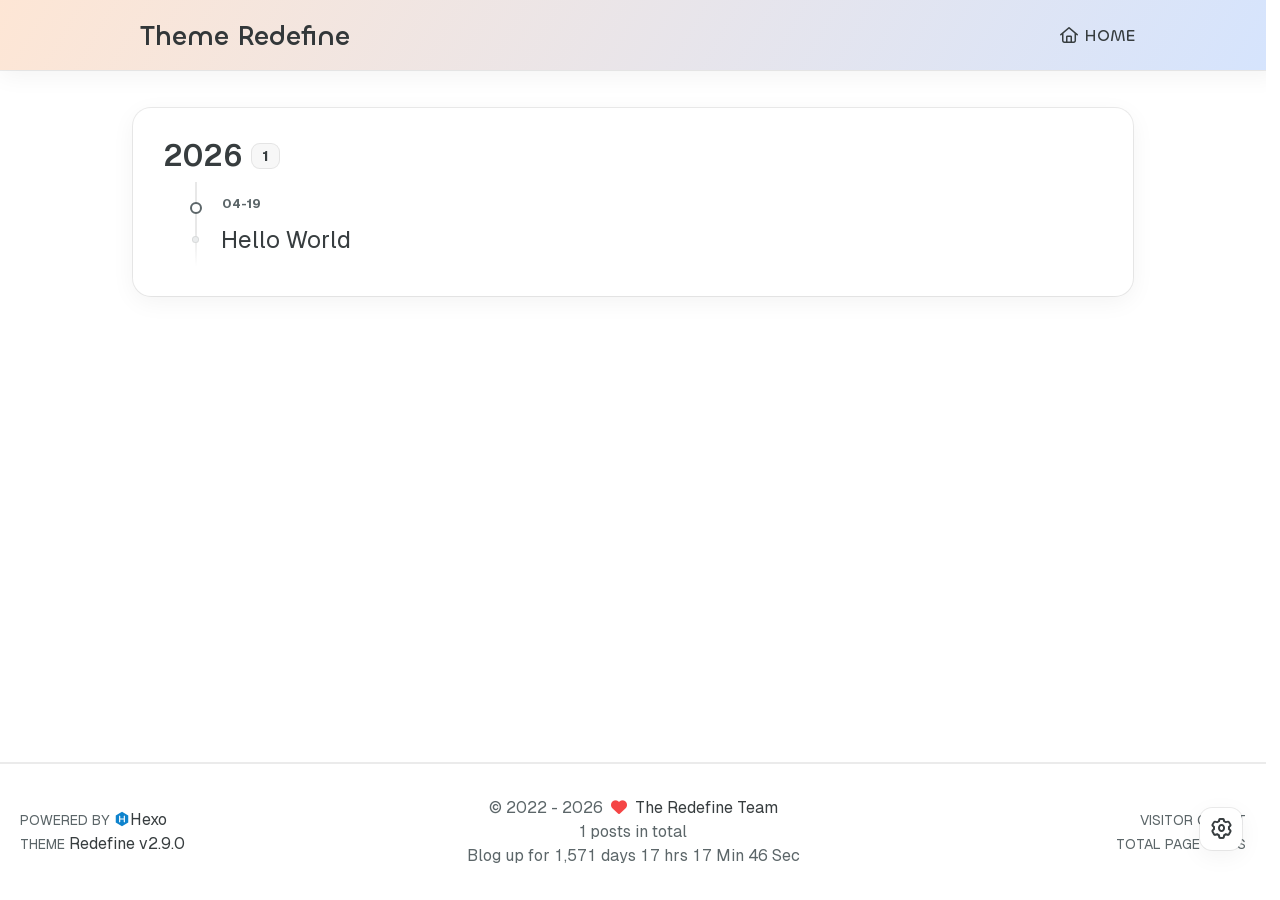
==== archives/index.html @ a0fa3a74 "Site updated: 2026-04-19 15:09:33" ====
<!DOCTYPE html>
<html lang="en">
<head>
    <meta charset="utf-8">
    <meta name="viewport" content="width=device-width, initial-scale=1">
    <meta name="keywords" content="Hexo Theme Redefine">
    
    
    <meta name="author" content="The Redefine Team">
    
    <!-- Completely eliminate flash of wrong theme -->
    <script>
        (function() {
            const THEME_KEY = "REDEFINE-THEME-STATUS";
            const DARK = "dark", LIGHT = "light";
            
            // Get preferred theme
            function getTheme() {
                try {
                    const saved = localStorage.getItem(THEME_KEY);
                    if (saved) {
                        const { isDark } = JSON.parse(saved);
                        return isDark ? DARK : LIGHT;
                    }
                } catch (e) {}
                
                return matchMedia("(prefers-color-scheme: dark)").matches ? DARK : LIGHT;
            }
            
            // Apply theme to document
            function applyTheme(theme) {
                const isDark = theme === DARK;
                const root = document.documentElement;
                
                // Set classes for compatibility
                root.classList.add(theme);
                root.classList.remove(isDark ? LIGHT : DARK);
                root.style.colorScheme = theme;
            }
            
            // Initial application
            const theme = getTheme();
            applyTheme(theme);
            
            // Listen for system preference changes
            matchMedia("(prefers-color-scheme: dark)").addEventListener("change", ({ matches }) => {
                // Only update if using system preference (no localStorage entry)
                if (!localStorage.getItem(THEME_KEY)) {
                    applyTheme(matches ? DARK : LIGHT);
                }
            });
            
            // Set body classes ASAP (before DOMContentLoaded)
            (function() {
                const addBodyClass = () => {
                    const b = document.body;
                    if (!b) return false;
                    b.classList.add(theme + "-mode");
                    return true;
                };

                // Try immediately
                if (addBodyClass()) return;

                // Observe until body exists
                const mo = new MutationObserver(() => {
                    if (addBodyClass()) mo.disconnect();
                });
                mo.observe(document.documentElement, { childList: true, subtree: true });
            })();
        })();
    </script>
    
    <!-- preconnect -->
    <link rel="preconnect" href="https://fonts.googleapis.com">
    <link rel="preconnect" href="https://fonts.gstatic.com" crossorigin>

    
    <!--- Seo Part-->
    
    <link rel="canonical" href="http://example.com/archives/"/>
    <meta name="robots" content="index,follow">
    <meta name="googlebot" content="index,follow">
    <meta name="revisit-after" content="1 days">
    
    
        
        <meta name="description" content="Hexo Theme Redefine, Redefine Your Hexo Journey.">
<meta property="og:type" content="website">
<meta property="og:title" content="Hexo">
<meta property="og:url" content="http://example.com/archives/index.html">
<meta property="og:site_name" content="Hexo">
<meta property="og:description" content="Hexo Theme Redefine, Redefine Your Hexo Journey.">
<meta property="og:locale" content="en_US">
<meta property="og:image" content="http://example.com/images/redefine-og.webp">
<meta property="article:author" content="John Doe">
<meta name="twitter:card" content="summary">
<meta name="twitter:image" content="http://example.com/images/redefine-og.webp">
    
    
    <!--- Icon Part-->
    <link rel="icon" type="image/png" href="/images/redefine-favicon.svg" sizes="192x192">
    <link rel="apple-touch-icon" sizes="180x180" href="/images/redefine-favicon.svg">
    <meta name="theme-color" content="#A31F34">
    <link rel="shortcut icon" href="/images/redefine-favicon.svg">
    <!--- Page Info-->
    
    <title>
        
            Archive | Theme Redefine
        
    </title>

    
<link rel="stylesheet" href="/fonts/Chillax/chillax.css">


    <!--- Inject Part-->
    

    
<link rel="stylesheet" href="/css/style.css">


    
        
<link rel="stylesheet" href="/css/build/tailwind.css">

    

    
<link rel="stylesheet" href="/fonts/GeistMono/geist-mono.css">

    
<link rel="stylesheet" href="/fonts/Geist/geist.css">

    <!--- Font Part-->
    
    
    
    
    
    

    <script id="hexo-configurations">
    window.config = {"hostname":"example.com","root":"/","language":"en"};
    window.theme = {"articles":{"style":{"font_size":"16px","line_height":1.5,"image_border_radius":"14px","image_alignment":"center","image_caption":false,"link_icon":true,"delete_mask":false,"title_alignment":"left","headings_top_spacing":{"h1":"3.2rem","h2":"2.4rem","h3":"1.9rem","h4":"1.6rem","h5":"1.4rem","h6":"1.3rem"}},"word_count":{"enable":true,"count":true,"min2read":true},"author_label":{"enable":true,"auto":false,"list":[]},"code_block":{"copy":true,"style":"mac","highlight_theme":{"light":"github","dark":"vs2015"},"font":{"enable":false,"family":null,"url":null}},"toc":{"enable":true,"max_depth":3,"number":false,"expand":true,"init_open":true},"copyright":{"enable":true,"default":"cc_by_nc_sa"},"lazyload":true,"pangu_js":false,"recommendation":{"enable":false,"title":"推荐阅读","limit":3,"mobile_limit":2,"placeholder":"/images/wallhaven-wqery6-light.webp","skip_dirs":[]}},"colors":{"primary":"#A31F34","secondary":null,"default_mode":"light"},"global":{"fonts":{"chinese":{"enable":false,"family":null,"url":null},"english":{"enable":false,"family":null,"url":null},"title":{"enable":false,"family":null,"url":null}},"content_max_width":"1000px","sidebar_width":"210px","hover":{"shadow":true,"scale":false},"scroll_progress":{"bar":false,"percentage":true},"website_counter":{"url":"https://cn.vercount.one/js","enable":true,"site_pv":true,"site_uv":true,"post_pv":true},"single_page":true,"preloader":{"enable":false,"custom_message":null},"side_tools":{"gear_rotation":true,"auto_expand":false},"open_graph":{"enable":true,"image":"/images/redefine-og.webp","description":"Hexo Theme Redefine, Redefine Your Hexo Journey."},"google_analytics":{"enable":false,"id":null}},"home_banner":{"enable":true,"style":"fixed","image":{"light":"/images/wallhaven-wqery6-light.webp","dark":"/images/wallhaven-wqery6-dark.webp"},"title":"Theme Redefine","subtitle":{"text":[],"hitokoto":{"enable":false,"show_author":false,"api":"https://v1.hitokoto.cn"},"typing_speed":100,"backing_speed":80,"starting_delay":500,"backing_delay":1500,"loop":true,"smart_backspace":true},"text_color":{"light":"#fff","dark":"#d1d1b6"},"text_style":{"title_size":"2.8rem","subtitle_size":"1.5rem","line_height":1.2},"custom_font":{"enable":false,"family":null,"url":null},"social_links":{"enable":false,"style":"default","links":[{"icon":"fa-brands fa-github","url":null},{"icon":"fa-brands fa-twitter","url":null},{"icon":"fa-solid fa-at","url":"you@example.com"},{"icon":"fa-brands fa-telegram","url":null},{"icon":"/images/custom-icon.svg","url":null}],"qrs":[{"icon":"fa-brands fa-weixin","qr":null},{"icon":"/images/custom-icon.svg","qr":null}]}},"plugins":{"feed":{"enable":false},"aplayer":{"enable":false,"type":"fixed","audios":[{"name":null,"artist":null,"url":null,"cover":null,"lrc":null}]},"mermaid":{"enable":false,"version":"11.4.1","theme":{"light":"default","dark":"dark"}}},"version":"2.9.0","navbar":{"auto_hide":false,"color":{"left":"#f78736","right":"#367df7","transparency":35},"width":{"home":"1200px","pages":"1000px"},"links":{"Home":{"path":"/","icon":"fa-regular fa-house"}},"search":{"enable":false,"preload":true}},"page_templates":{"friends_column":2,"tags_style":"blur","masonry":{"batch_size":12,"initial_batch_size":24}},"home":{"sidebar":{"enable":true,"position":"left","first_item":"menu","announcement":null,"show_on_mobile":true,"links":null},"article_date_format":"auto","excerpt_length":200,"categories":{"enable":true,"limit":3},"tags":{"enable":true,"limit":3}},"footer":{"runtime":true,"icon":"<i class=\"fa-solid fa-heart fa-beat\" style=\"--fa-animation-duration: 0.5s; color: #f54545\"></i>","start":"2022/8/17 11:45:14","statistics":true,"customize":null,"icp":{"enable":false,"number":null,"url":null}},"footerStart":"2022/8/17 11:45:14","mermaid":{"style":{"light":"default","dark":"dark"}}};
    window.lang_ago = {"second":"%s seconds ago","minute":"%s minutes ago","hour":"%s hours ago","day":"%s days ago","week":"%s weeks ago","month":"%s months ago","year":"%s years ago"};
    window.i18n = {"search":"Search...","toc":"On this page","prev":"Prev","next":"Next","prev_posts":"Prev posts","next_posts":"Next posts","page":"Page %d","recent_posts":"Recent Posts","share":"Share","powered_by":"POWERED BY %s","theme":"THEME","rss_feed":"RSS Feed","category":"Category","categories":"Categories","tag":"Tag","tags":"Tags","post":"Post","posts":"Posts","tagcloud":"Tag Cloud","comment":"Comment","comments":"Comments","home":"Home","archive":"Archive","archives":"Archives","top":"TOP","sticky":"Sticky","go-back-home":"Go Back Home","masonry_loading":"Loading photos...","image_viewer":"Image viewer","close":"Close","exif":{"title":"EXIF","cards":{"camera":"Camera","lens":"Lens","exposure":"Exposure","other":"Other"},"fields":{"make":"Brand","model":"Model","date_taken":"Date taken","lens_model":"Lens","focal_length":"Focal length","focus_mode":"Focus mode","shutter":"Shutter","aperture":"Aperture","iso":"ISO","exposure_program":"Exposure program","exposure_compensation":"Exposure compensation","metering_mode":"Metering mode","flash":"Flash","white_balance":"White balance","latitude":"Latitude","longitude":"Longitude","altitude":"Altitude"},"status":{"loading":"Loading...","no_exif":"No EXIF available","library_missing":"EXIF library not loaded","image_source_missing":"Image source unavailable","unavailable":"EXIF unavailable (blocked by CORS or missing metadata)","flag_unavailable":"EXIF unavailable"}},"about":"About","changelog":"Changelog","links":"Links","link":"Link","friends":"Friends","friend":"Friend","timeline":"Timeline","shuoshuo":"Shuoshuo","bookmarks":"Bookmarks","site_uv":"VISITOR COUNT","site_pv":"TOTAL PAGE VIEWS","read_more":"Read more","wordcount":"Words","min2read":"Mins","status":"Status","runtime":"Blog up for","days":"days","hours":"hrs","minutes":"Min","seconds":"Sec","optimized_by":"and Optimized by Evan","rights":"All Rights Reserved","site_posts":"%s posts in total","site_wordcount":"%s words in total","copyright":{"author":"Author","title":"Title","link":"Link","create_time":"Created at","update_time":"Updated at","license_title":"License","license_content":"This work is licensed under %s.","all_rights_reserved":"All Rights Reserved &#169; %s","public_domain":"This work is in the public domain."},"ago":{"second":"%s seconds ago","minute":"%s minutes ago","hour":"%s hours ago","day":"%s days ago","week":"%s weeks ago","month":"%s months ago","year":"%s years ago"},"create_time":"Created","update_time":"Updated","expired":"This post is written %s days ago, and the content may not be up to date."};
    window.data = {"masonry":false};
  </script>
    
    <!--- Fontawesome Part-->
    
<link rel="stylesheet" href="/fontawesome/fontawesome.min.css">

    
<link rel="stylesheet" href="/fontawesome/brands.min.css">

    
<link rel="stylesheet" href="/fontawesome/solid.min.css">

    
<link rel="stylesheet" href="/fontawesome/regular.min.css">

    
    
    
    
<meta name="generator" content="Hexo 8.1.1"></head>


<body>
	<div class="progress-bar-container">
	

	
	<span class="pjax-progress-bar"></span>
	<!--        <span class="swup-progress-icon">-->
	<!--            <i class="fa-solid fa-circle-notch fa-spin"></i>-->
	<!--        </span>-->
	
</div>

<main class="page-container" id="swup">

	

	<div class="main-content-container flex flex-col justify-between min-h-dvh">
		<div class="main-content-header">
			<header class="navbar-container px-6 md:px-12">
    <div class="navbar-content transition-navbar ">
        <div class="left">
            
            <a class="logo-title" href="/">
                
                Theme Redefine
                
            </a>
        </div>

        <div class="right">
            <!-- PC -->
            <div class="desktop">
                <ul class="navbar-list">
                    
                        
                            

                            <li class="navbar-item">
                                <!-- Menu -->
                                <a class=""
                                   href="/"
                                        >
                                    <i class="fa-regular fa-house fa-fw"></i>
                                    HOME
                                    
                                </a>

                                <!-- Submenu -->
                                
                            </li>
                    
                    
                </ul>
            </div>
            <!-- Mobile -->
            <div class="mobile">
                
                <div class="icon-item navbar-bar">
                    <div class="navbar-bar-middle"></div>
                </div>
            </div>
        </div>
    </div>

    <!-- Mobile sheet -->
    <div class="navbar-drawer h-dvh w-full absolute top-0 left-0 bg-background-color flex flex-col justify-between">
        <ul class="drawer-navbar-list flex flex-col px-4 justify-center items-start">
            
                
                    

                    <li class="drawer-navbar-item text-base my-1.5 flex flex-col w-full">
                        
                        <a class="py-1.5 px-2 flex flex-row items-center justify-between gap-1 hover:!text-primary active:!text-primary text-2xl font-semibold group border-b border-border-color hover:border-primary w-full "
                           href="/"
                        >
                            <span>
                                HOME
                            </span>
                            
                                <i class="fa-regular fa-house fa-sm fa-fw"></i>
                            
                        </a>
                        

                        
                    </li>
            

            
            
        </ul>

        <div class="statistics flex justify-around my-2.5">
    <a class="item tag-count-item flex flex-col justify-center items-center w-20" href="/tags">
        <div class="number text-2xl sm:text-xl text-second-text-color font-semibold">0</div>
        <div class="label text-third-text-color text-sm">Tags</div>
    </a>
    <a class="item tag-count-item flex flex-col justify-center items-center w-20" href="/categories">
        <div class="number text-2xl sm:text-xl text-second-text-color font-semibold">0</div>
        <div class="label text-third-text-color text-sm">Categories</div>
    </a>
    <a class="item tag-count-item flex flex-col justify-center items-center w-20" href="/archives">
        <div class="number text-2xl sm:text-xl text-second-text-color font-semibold">1</div>
        <div class="label text-third-text-color text-sm">Posts</div>
    </a>
</div>
    </div>

    <div class="window-mask"></div>

</header>


		</div>

		<div class="main-content-body transition-fade-up">
			

			<div class="main-content">
				<div class="archive-container shadow-none hover:shadow-none sm:shadow-redefine sm:hover:shadow-redefine-hover">
	
<div class="archive-list-container">
    
        <section class="archive-item mb-spacing-unit last:mb-0">
            <div class="archive-item-header flex flex-row items-center mb-2">
                <span class="archive-year font-semibold text-3xl mr-2">2026</span>
                <span class="archive-year-post-count text-xs md:text-sm font-bold rounded-small bg-third-background-color py-[2px] px-[10px] border border-border-color">1</span>
            </div>
            
            <ul class="article-list pl-0 md:pl-8 text-lg leading-[1.5]">
                
                    
                    
                         <!-- Close the previous LI if not the first item -->
                        <li class="article-item space-y-2 px-6 pt-10 pb-2 text-xl relative border-l-2 border-border-color" date-is='04-19'>
                    
                    <a href="/2026/04/19/hello-world/" class="block w-fit">
                        <span class="article-title my-0.5 text-2xl">Hello World</span>
                    </a>
                    
                
                </li> <!-- Ensure the last item is properly closed -->
            </ul>
        </section>
    
</div>
</div>
			</div>

			
		</div>

		<div class="main-content-footer">
			<footer class="footer mt-5 py-5 h-auto text-base text-third-text-color relative border-t-2 border-t-border-color">
    <div class="info-container py-3 text-center">
        
        <div class="text-center">
            &copy;
            
              <span>2022</span>
              -
            
            2026&nbsp;&nbsp;<i class="fa-solid fa-heart fa-beat" style="--fa-animation-duration: 0.5s; color: #f54545"></i>&nbsp;&nbsp;<a href="/">The Redefine Team</a>
            
                
                <p class="post-count space-x-0.5">
                    <span>
                        1 posts in total
                    </span>
                    
                </p>
            
        </div>
        
            <script data-swup-reload-script src="https://cn.vercount.one/js"></script>
            <div class="relative text-center lg:absolute lg:right-[20px] lg:top-1/2 lg:-translate-y-1/2 lg:text-right">
                
                    <span id="busuanzi_container_site_uv" class="lg:!block">
                        <span class="text-sm">VISITOR COUNT</span>
                        <span id="busuanzi_value_site_uv"></span>
                    </span>
                
                
                    <span id="busuanzi_container_site_pv" class="lg:!block">
                        <span class="text-sm">TOTAL PAGE VIEWS</span>
                        <span id="busuanzi_value_site_pv"></span>
                    </span>
                
            </div>
        
        <div class="relative text-center lg:absolute lg:left-[20px] lg:top-1/2 lg:-translate-y-1/2 lg:text-left">
            <span class="lg:block text-sm">POWERED BY <?xml version="1.0" encoding="utf-8"?><!DOCTYPE svg PUBLIC "-//W3C//DTD SVG 1.1//EN" "http://www.w3.org/Graphics/SVG/1.1/DTD/svg11.dtd"><svg class="relative top-[2px] inline-block align-baseline" version="1.1" id="圖層_1" xmlns="http://www.w3.org/2000/svg" xmlns:xlink="http://www.w3.org/1999/xlink" x="0px" y="0px" width="1rem" height="1rem" viewBox="0 0 512 512" enable-background="new 0 0 512 512" xml:space="preserve"><path fill="#0E83CD" d="M256.4,25.8l-200,115.5L56,371.5l199.6,114.7l200-115.5l0.4-230.2L256.4,25.8z M349,354.6l-18.4,10.7l-18.6-11V275H200v79.6l-18.4,10.7l-18.6-11v-197l18.5-10.6l18.5,10.8V237h112v-79.6l18.5-10.6l18.5,10.8V354.6z"/></svg><a target="_blank" class="text-base" href="https://hexo.io">Hexo</a></span>
            <span class="text-sm lg:block">THEME&nbsp;<a class="text-base" target="_blank" href="https://github.com/EvanNotFound/hexo-theme-redefine">Redefine v2.9.0</a></span>
        </div>
        
        
            <div>
                Blog up for <span class="odometer" id="runtime_days" ></span> days <span class="odometer" id="runtime_hours"></span> hrs <span class="odometer" id="runtime_minutes"></span> Min <span class="odometer" id="runtime_seconds"></span> Sec
            </div>
        
        
            <script data-swup-reload-script>
                try {
                    function odometer_init() {
                    const elements = document.querySelectorAll('.odometer');
                    elements.forEach(el => {
                        new Odometer({
                            el,
                            format: '( ddd).dd',
                            duration: 200
                        });
                    });
                    }
                    odometer_init();
                } catch (error) {}
            </script>
        
        
        
    </div>  
</footer>
		</div>
	</div>

	

	<div class="right-side-tools-container">
		<div class="side-tools-container">
	<ul class="hidden-tools-list">
		<li class="right-bottom-tools tool-font-adjust-plus flex justify-center items-center">
			<i class="fa-regular fa-magnifying-glass-plus"></i>
		</li>

		<li class="right-bottom-tools tool-font-adjust-minus flex justify-center items-center">
			<i class="fa-regular fa-magnifying-glass-minus"></i>
		</li>

		<li class="right-bottom-tools tool-dark-light-toggle flex justify-center items-center">
			<i class="fa-regular fa-moon"></i>
		</li>

		<!-- rss -->
		

		

		<li class="right-bottom-tools tool-scroll-to-bottom flex justify-center items-center">
			<i class="fa-regular fa-arrow-down"></i>
		</li>
	</ul>

	<ul class="visible-tools-list">
		<li class="right-bottom-tools toggle-tools-list flex justify-center items-center">
			<i class="fa-regular fa-cog fa-spin"></i>
		</li>
		
		<li class="right-bottom-tools tool-scroll-to-top flex justify-center items-center">
			<i class="arrow-up fas fa-arrow-up"></i>
			<span class="percent"></span>
		</li>
		
		
	</ul>
</div>
	</div>

	<div class="image-viewer-container" role="dialog" aria-modal="true" aria-label="Image viewer">
	<button class="image-viewer-close" type="button" aria-label="Close">
		<i class="fa-solid fa-xmark"></i>
	</button>
	<button class="image-viewer-prev" type="button" aria-label="Prev">
		<i class="fa-solid fa-chevron-left"></i>
	</button>
	<div class="image-viewer-frame">
		<img src="" alt="">
	</div>
	<div class="image-viewer-exif-panel hidden absolute left-1/2 bottom-20 -translate-x-1/2 w-[min(92vw,420px)] max-h-[60vh] overflow-hidden rounded-2xl bg-background-color-transparent-80 p-4 text-left shadow-redefine-flat backdrop-blur-md" role="dialog" aria-label="EXIF" aria-hidden="true">
		<div class="flex items-center justify-between mb-3">
			<span class="text-sm font-semibold text-first-text-color">EXIF</span>
			<button class="image-viewer-exif-close flex h-8 w-8 items-center justify-center rounded-full bg-background-color-transparent-80 text-first-text-color transition hover:bg-background-color-transparent-40" type="button" aria-label="Close">
				<i class="fa-solid fa-xmark text-[0.65rem]"></i>
			</button>
		</div>
		<div class="image-viewer-exif-cards grid grid-cols-1 sm:grid-cols-2 gap-3 max-h-[50vh] overflow-y-auto pr-1 scrollbar-hide"></div>
		<template class="image-viewer-exif-card-template">
			<div class="rounded-lg bg-background-color-transparent-40 px-3 py-2">
				<div class="image-viewer-exif-card-header flex items-center gap-2 mb-1">
					<i class="image-viewer-exif-card-icon fa-solid fa-circle-info text-xs text-third-text-color"></i>
					<div class="image-viewer-exif-card-title text-xs font-semibold text-first-text-color"></div>
				</div>
				<div class="image-viewer-exif-card-items flex flex-col gap-1"></div>
			</div>
		</template>
	</div>
	<button class="image-viewer-exif-toggle flex items-center gap-2 hidden absolute left-1/2 bottom-6 -translate-x-1/2 rounded-full border border-border-color bg-background-color-transparent-80 px-4 py-2 text-first-text-color backdrop-blur-md transition hover:bg-background-color-transparent-40" type="button" aria-label="EXIF" aria-expanded="false">
		<i class="fa-solid fa-circle-info text-xs"></i>
		<span class="text-xs font-semibold uppercase tracking-wider">EXIF</span>
	</button>
	<button class="image-viewer-next" type="button" aria-label="Next">
		<i class="fa-solid fa-chevron-right"></i>
	</button>
</div>


	

</main>



<script src="/js/build/libs/Swup.min.js"></script>

<script src="/js/build/libs/SwupSlideTheme.min.js"></script>

<script src="/js/build/libs/SwupScriptsPlugin.min.js"></script>

<script src="/js/build/libs/SwupProgressPlugin.min.js"></script>

<script src="/js/build/libs/SwupScrollPlugin.min.js"></script>

<script src="/js/build/libs/SwupPreloadPlugin.min.js"></script>

<script>
    window.swup = new Swup({
        plugins: [
            new SwupScriptsPlugin({
                optin: true,
            }),
            new SwupProgressPlugin(),
            new SwupScrollPlugin({
                offset: 80,
            }),
            new SwupSlideTheme({
                mainElement: ".main-content-body",
            }),
            new SwupPreloadPlugin(),
        ],
        containers: ["#swup"],
    });

    window.dispatchEvent(
        new CustomEvent("redefine:swup:ready", {
            detail: {
                swup: window.swup,
            },
        }),
    );
</script>



	
<script src="/js/build/main.js" type="module"></script>



    
<script src="/js/build/libs/odometer.min.js"></script>

    
<link rel="stylesheet" href="/assets/odometer-theme-minimal.css">















<script src="/js/build/libs/moment-with-locales.min.js" data-swup-reload-script=""></script>



	
</body>

</html>
---- fonts/Chillax/chillax.css ----
/**
 * @license
 *
 * Font Family: Chillax
 * Designed by: Manushi Parikh
 * URL: https://www.fontshare.com/fonts/chillax
 * © 2023 Indian Type Foundry
 *
 * Font Style:
 * Chillax Variable(Variable font)
 *
*/


/**
* This is a variable font
* You can controll variable axes as shown below:
* font-variation-settings: 'wght' 700.0;
*
* available axes:

* 'wght' (range from 200.0 to 700.0)

*/

@font-face {
    font-family: 'Chillax-Variable';
    src:local('Chillax-Variable'),
        local('ChillaxVariable'),
        local('Chillax Variable'),
        local('Chillax'),
        url('Chillax-Variable.woff2') format('woff2'),
        url('Chillax-Variable.woff') format('woff'),
        url('Chillax-Variable.ttf') format('truetype');
    font-weight: 200 700;
    font-display: swap;
    font-style: normal;
}
---- css/style.css ----
.title-hover-animation {
  display: inline-block;
  position: relative;
  border-bottom: none;
  line-height: 1.3;
  vertical-align: top;
  color: var(--second-text-color);
}
.title-hover-animation::before {
  content: '';
  position: absolute;
  width: 100%;
  height: 2px;
  bottom: -4px;
  left: 0;
  background-color: var(--second-text-color);
  visibility: hidden;
  transform: scaleX(0);
  transition-property: color, background, box-shadow, border-color, visibility, transform;
  transition-delay: 0s, 0s, 0s, 0s, 0s, 0s;
  transition-duration: 0.2s, 0.2s, 0.2s, 0.2s, 0.2s, 0.2s;
  transition-timing-function: ease, ease, ease, ease, ease-in-out, ease-in-out;
}
@-moz-keyframes fade-in-down {
  0% {
    opacity: 0;
    transform: translateY(-50px);
  }
  100% {
    opacity: 1;
    transform: translateY(0);
  }
}
@-webkit-keyframes fade-in-down {
  0% {
    opacity: 0;
    transform: translateY(-50px);
  }
  100% {
    opacity: 1;
    transform: translateY(0);
  }
}
@-o-keyframes fade-in-down {
  0% {
    opacity: 0;
    transform: translateY(-50px);
  }
  100% {
    opacity: 1;
    transform: translateY(0);
  }
}
@keyframes fade-in-down {
  0% {
    opacity: 0;
    transform: translateY(-50px);
  }
  100% {
    opacity: 1;
    transform: translateY(0);
  }
}
@-moz-keyframes icon-animate {
  0%, 100% {
    transform: scale(1);
  }
  10%, 30% {
    transform: scale(0.88);
  }
  20%, 40%, 60%, 80% {
    transform: scale(1.08);
  }
  50%, 70% {
    transform: scale(1.08);
  }
}
@-webkit-keyframes icon-animate {
  0%, 100% {
    transform: scale(1);
  }
  10%, 30% {
    transform: scale(0.88);
  }
  20%, 40%, 60%, 80% {
    transform: scale(1.08);
  }
  50%, 70% {
    transform: scale(1.08);
  }
}
@-o-keyframes icon-animate {
  0%, 100% {
    transform: scale(1);
  }
  10%, 30% {
    transform: scale(0.88);
  }
  20%, 40%, 60%, 80% {
    transform: scale(1.08);
  }
  50%, 70% {
    transform: scale(1.08);
  }
}
@keyframes icon-animate {
  0%, 100% {
    transform: scale(1);
  }
  10%, 30% {
    transform: scale(0.88);
  }
  20%, 40%, 60%, 80% {
    transform: scale(1.08);
  }
  50%, 70% {
    transform: scale(1.08);
  }
}
:root {
  --background-color: #fff;
  --background-color-transparent: rgba(255,255,255,0.6);
  --background-color-transparent-15: rgba(255,255,255,0.15);
  --background-color-transparent-40: rgba(255,255,255,0.4);
  --background-color-transparent-80: rgba(255,255,255,0.8);
  --second-background-color: #fafafa;
  --third-background-color: #f7f7f7;
  --third-background-color-transparent: rgba(241,241,241,0.6);
  --primary-color: #a31f34;
  --first-text-color: #323739;
  --second-text-color: #343a3c;
  --third-text-color: #5c6669;
  --fourth-text-color: #eaeced;
  --default-text-color: #373d3f;
  --invert-text-color: #bebec6;
  --border-color: rgba(0,0,0,0.08);
  --selection-color: #be243c;
  --shadow-color-1: rgba(0,0,0,0.08);
  --shadow-color-2: rgba(0,0,0,0.05);
  --shadow-hover-color: rgba(0,0,0,0.28);
  --scrollbar-color: #c1c1c1;
  --scrollbar-color-hover: #a1a1a1;
  --scroll-bar-bg-color: #fafafa;
  --link-color: #323739;
  --copyright-info-color: #c03;
  --avatar-background-color: #06c;
  --pjax-progress-bar-color: linear-gradient(45deg, #f10006, #ef5b00, #e59c01, #19ca05, #00cab5, #0264c8, #c303c3);
  --archive-timeline-last-child-color: linear-gradient(to bottom, #e8e8e8 60%, rgba(0,0,0,0) 100%) 1 100%;
  --note-blue-title-bg: #d6f7fb;
  --note-red-title-bg: #fde9e9;
  --note-cyan-title-bg: #e9fdf9;
  --note-green-title-bg: #e9fde9;
  --note-yellow-title-bg: #fdf9e9;
  --note-gray-title-bg: #f9f9f9;
  --note-type-title-bg: #fdf3e9;
  --note-black-title-bg: #e9e9e9;
  --note-purple-title-bg: #f9e9fd;
  --home-banner-text-color: #fff;
  --home-banner-icons-container-border-color: rgba(255,255,255,0.35);
  --home-banner-icons-container-background-color: rgba(255,255,255,0.3);
  --redefine-box-shadow: var(--shadow-color-2) 0px 6px 24px 0px, var(--shadow-color-1) 0px 0px 0px 1px;
  --redefine-box-shadow-hover: var(--shadow-color-2) 0px 6px 24px 0px, var(--shadow-color-1) 0px 0px 0px 1px, var(--shadow-color-1) 0px 0px 0px 1px inset;
  --redefine-box-shadow-flat: var(--shadow-color-2) 0px 1px 4px 0px, var(--shadow-color-1) 0px 0px 0px 1px;
  --redefine-box-shadow-flat-hover: var(--shadow-color-2) 0px 1px 4px 0px, var(--shadow-color-1) 0px 0px 0px 1px, var(--shadow-color-1) 0px 0px 0px 1px inset;
  --mermaid-theme: $mermaid-theme;
}
.light {
  --background-color: #fff;
  --background-color-transparent: rgba(255,255,255,0.6);
  --background-color-transparent-15: rgba(255,255,255,0.15);
  --background-color-transparent-40: rgba(255,255,255,0.4);
  --background-color-transparent-80: rgba(255,255,255,0.8);
  --second-background-color: #fafafa;
  --third-background-color: #f7f7f7;
  --third-background-color-transparent: rgba(241,241,241,0.6);
  --primary-color: #a31f34;
  --first-text-color: #323739;
  --second-text-color: #343a3c;
  --third-text-color: #5c6669;
  --fourth-text-color: #eaeced;
  --default-text-color: #373d3f;
  --invert-text-color: #bebec6;
  --border-color: rgba(0,0,0,0.08);
  --selection-color: #be243c;
  --shadow-color-1: rgba(0,0,0,0.08);
  --shadow-color-2: rgba(0,0,0,0.05);
  --shadow-hover-color: rgba(0,0,0,0.28);
  --scrollbar-color: #c1c1c1;
  --scrollbar-color-hover: #a1a1a1;
  --scroll-bar-bg-color: #fafafa;
  --link-color: #323739;
  --copyright-info-color: #c03;
  --avatar-background-color: #06c;
  --pjax-progress-bar-color: linear-gradient(45deg, #f10006, #ef5b00, #e59c01, #19ca05, #00cab5, #0264c8, #c303c3);
  --archive-timeline-last-child-color: linear-gradient(to bottom, #e8e8e8 60%, rgba(0,0,0,0) 100%) 1 100%;
  --note-blue-title-bg: #d6f7fb;
  --note-red-title-bg: #fde9e9;
  --note-cyan-title-bg: #e9fdf9;
  --note-green-title-bg: #e9fde9;
  --note-yellow-title-bg: #fdf9e9;
  --note-gray-title-bg: #f9f9f9;
  --note-type-title-bg: #fdf3e9;
  --note-black-title-bg: #e9e9e9;
  --note-purple-title-bg: #f9e9fd;
  --home-banner-text-color: #fff;
  --home-banner-icons-container-border-color: rgba(255,255,255,0.35);
  --home-banner-icons-container-background-color: rgba(255,255,255,0.3);
  --redefine-box-shadow: var(--shadow-color-2) 0px 6px 24px 0px, var(--shadow-color-1) 0px 0px 0px 1px;
  --redefine-box-shadow-hover: var(--shadow-color-2) 0px 6px 24px 0px, var(--shadow-color-1) 0px 0px 0px 1px, var(--shadow-color-1) 0px 0px 0px 1px inset;
  --redefine-box-shadow-flat: var(--shadow-color-2) 0px 1px 4px 0px, var(--shadow-color-1) 0px 0px 0px 1px;
  --redefine-box-shadow-flat-hover: var(--shadow-color-2) 0px 1px 4px 0px, var(--shadow-color-1) 0px 0px 0px 1px, var(--shadow-color-1) 0px 0px 0px 1px inset;
  --mermaid-theme: $mermaid-theme;
}
.dark {
  --background-color: #202124;
  --background-color-transparent: rgba(32,33,36,0.4);
  --background-color-transparent-15: rgba(32,33,36,0.15);
  --background-color-transparent-40: rgba(32,33,36,0.4);
  --background-color-transparent-80: rgba(32,33,36,0.8);
  --second-background-color: #242529;
  --third-background-color: #292b2f;
  --third-background-color-transparent: rgba(32,33,36,0.6);
  --primary-color: #a31f34;
  --first-text-color: #d2d2d7;
  --second-text-color: #cbcbd1;
  --third-text-color: #9595a2;
  --fourth-text-color: #36363e;
  --default-text-color: #bebec6;
  --invert-text-color: #373d3f;
  --border-color: rgba(255,255,255,0.08);
  --selection-color: #be243c;
  --shadow-color-1: rgba(255,255,255,0.08);
  --shadow-color-2: rgba(255,255,255,0.05);
  --shadow-hover-color: rgba(69,69,69,0.28);
  --scrollbar-color: #898989;
  --scrollbar-color-hover: #a1a1a1;
  --scroll-bar-bg-color: #2a2c30;
  --link-color: #c5c5cc;
  --copyright-info-color: #a30029;
  --avatar-background-color: #005cb8;
  --pjax-progress-bar-color: linear-gradient(45deg, #ea404a, #ea722f, #e9a71f, #67e559, #18ecec, #1b85f1, #ee1dee);
  --archive-timeline-last-child-color: linear-gradient(to bottom, #323232 60%, rgba(255,255,255,0) 100%) 1 100%;
  --note-blue-title-bg: #1e3e46;
  --note-red-title-bg: #4e1e1e;
  --note-cyan-title-bg: #1e4e4e;
  --note-green-title-bg: #1e4e1e;
  --note-yellow-title-bg: #4e4e1e;
  --note-gray-title-bg: #4e4e4e;
  --note-type-title-bg: #4e3a1e;
  --note-black-title-bg: #1e1e1e;
  --note-purple-title-bg: #4e1e4e;
  --home-banner-text-color: #d1d1b6;
  --home-banner-icons-container-border-color: rgba(197,197,197,0.35);
  --home-banner-icons-container-background-color: rgba(197,197,197,0.3);
  --redefine-box-shadow: var(--shadow-color-2) 0px 6px 24px 0px, var(--shadow-color-1) 0px 0px 0px 1px;
  --redefine-box-shadow-hover: var(--shadow-color-2) 0px 6px 24px 0px, var(--shadow-color-1) 0px 0px 0px 1px, var(--shadow-color-1) 0px 0px 0px 1px inset;
  --redefine-box-shadow-flat: var(--shadow-color-2) 0px 1px 4px 0px, var(--shadow-color-1) 0px 0px 0px 1px;
  --redefine-box-shadow-flat-hover: var(--shadow-color-2) 0px 1px 4px 0px, var(--shadow-color-1) 0px 0px 0px 1px, var(--shadow-color-1) 0px 0px 0px 1px inset;
  --mermaid-theme: $dark-mermaid-theme;
}
.redefine-box-shadow {
  box-shadow: var(--redefine-box-shadow);
}
.redefine-box-shadow-flat {
  box-shadow: var(--redefine-box-shadow-flat);
}
@media (min-width: 640px) {
  .redefine-box-shadow:hover {
    box-shadow: var(--redefine-box-shadow-hover);
  }
  .redefine-box-shadow-flat:hover {
    box-shadow: var(--redefine-box-shadow);
  }
}
.ellipsis {
  overflow: hidden;
  text-overflow: ellipsis;
  white-space: nowrap;
  width: 100%;
}
* {
  transition-property: color, background, box-shadow, border-color;
  transition-delay: 0s, 0s, 0s, 0s;
  transition-duration: 0.2s, 0.2s, 0.2s, 0.2s;
  transition-timing-function: ease, ease, ease, ease;
}
html,
body {
  position: relative;
  width: 100%;
  height: 100%;
  margin: 0;
  padding: 0;
  color: var(--default-text-color);
  background: var(--background-color);
  font-family: Geist Variable, Noto Sans SC, -apple-system, system-ui, Segoe UI, Roboto, Ubuntu, Cantarell, Noto Sans, sans-serif, BlinkMacSystemFont, Helvetica Neue, PingFang SC, Hiragino Sans GB, Microsoft YaHei, Arial;
  font-weight: 400;
  font-size: 16px;
  line-height: 1.5;
  scrollbar-gutter: stable;
  --navbar-height: 70px;
}
html::-webkit-scrollbar,
body::-webkit-scrollbar {
  width: 14px;
  height: 8px;
  transition: all 0.2s ease;
  display: block;
}
html::-webkit-scrollbar-thumb,
body::-webkit-scrollbar-thumb {
  background: var(--scrollbar-color);
  border-radius: 18px;
  background-clip: content-box;
  border: 3px solid transparent;
}
html::-webkit-scrollbar-track,
body::-webkit-scrollbar-track {
  background-color: var(--scroll-bar-bg-color);
  border: 1px solid var(--shadow-color-1);
}
html::-webkit-scrollbar-thumb:hover,
body::-webkit-scrollbar-thumb:hover {
  background: var(--scrollbar-color-hover);
  border-radius: 18px;
  background-clip: content-box;
  border: 3px solid transparent;
}
@media (max-width: 768px) {
  html,
  body {
    font-size: 15.36px;
    line-height: 1.44;
  }
}
@media (max-width: 640px) {
  html,
  body {
    font-size: 14.4px;
    line-height: 1.35;
  }
}
html .navbar-shrink,
body .navbar-shrink {
  --navbar-height: 50.4px;
}
::selection {
  background: var(--selection-color);
  color: #fff;
}
img[lazyload] {
  padding: 10px;
  margin: 20px auto !important;
  cursor: not-allowed;
  pointer-events: none;
}
.btn {
  display: inline-block;
  position: relative;
  text-align: center;
  cursor: pointer;
  white-space: nowrap;
  padding: 8px 16px;
  background-color: var(--second-background-color) !important;
  border-radius: 14px !important;
  padding: 12px 16px !important;
  text-decoration: none !important;
  padding: 0;
  border-radius: 18px;
  box-sizing: border-box;
  background: var(--background-color);
  margin-bottom: 1rem;
  box-shadow: var(--redefine-box-shadow);
  box-shadow: var(--redefine-box-shadow-flat) !important;
  user-select: none;
  -moz-user-select: none;
  -webkit-user-select: none;
  -ms-user-select: none;
  box-shadow: var(--redefine-box-shadow);
  transition-property: color, background, box-shadow, border-color, transform;
  transition-delay: 0s, 0s, 0s, 0s, 0s;
  transition-duration: 0.2s, 0.2s, 0.2s, 0.2s, 0.2s;
  transition-timing-function: ease, ease, ease, ease, linear;
}
@media (max-width: 768px) {
  .btn {
    margin-bottom: 0.8rem;
  }
}
@media (max-width: 640px) {
  .btn {
    margin-bottom: 0.6rem;
  }
}
.btn:hover {
  box-shadow: var(--redefine-box-shadow-hover);
}
@media (max-width: 768px) {
  .btn {
    padding: -4;
    border-radius: 18px;
  }
}
@media (max-width: 640px) {
  .btn {
    padding: -8;
    border-radius: 18px;
  }
}
.btn:hover {
  box-shadow: var(--redefine-box-shadow-hover);
}
.btn:hover,
.btn:focus {
  color: var(--primary-color);
  background-color: var(--background-color) !important;
  box-shadow: var(--redefine-box-shadow) !important;
}
.btn:active {
  box-shadow: var(--redefine-box-shadow-flat) !important;
  transform: scale(0.95);
  transition: transform 0.1s ease;
  background-color: var(--third-background-color) !important;
}
.clear {
  clear: both;
}
.markdown-body {
  font-family: 'Geist Variable', -apple-system, BlinkMacSystemFont, 'PingFang SC', 'Microsoft YaHei', 'Heiti SC', 'WenQuanYi Micro Hei', sans-serif, sans-serif;
  font-size: 16px;
}
.markdown-body blockquote:not(.not-markdown) {
  box-sizing: border-box;
  margin: 20px 0;
  color: var(--default-text-color);
  background: var(--third-background-color);
  padding: 0 1rem 0 0.5rem;
  border-radius: 0 14px 14px 0;
  position: relative;
  border-left: 5px solid var(--default-text-color);
}
.markdown-body blockquote:not(.not-markdown) p,
.markdown-body blockquote:not(.not-markdown) ul,
.markdown-body blockquote:not(.not-markdown) ol {
  padding: 5px 5px 5px 10px;
}
.markdown-body p:not(.not-markdown) {
  line-height: 1.5;
  color: var(--default-text-color);
  font-weight: 400;
  margin-bottom: 1rem;
  margin-top: 0;
}
.markdown-body a:not(.not-markdown) {
  position: relative;
  outline: 0;
  text-decoration: underline;
  overflow-wrap: break-word;
  cursor: pointer;
  box-sizing: border-box;
  padding-bottom: 2px;
  text-underline-offset: 2px;
  text-decoration-color: var(--fourth-text-color);
  transition: text-decoration-color 0.2s ease;
}
.markdown-body a:not(.not-markdown).link {
  padding-right: 0.1em;
}
.markdown-body a:not(.not-markdown) .fas,
.markdown-body a:not(.not-markdown) .far,
.markdown-body a:not(.not-markdown) fab {
  margin: 0 2px 0 6px;
  position: relative;
  color: var(--third-text-color);
  font-size: 0.88rem;
}
.markdown-body a:not(.not-markdown) .link-icon {
  transition: transform 0.2s ease;
}
.markdown-body a:not(.not-markdown):hover,
.markdown-body a:not(.not-markdown):focus {
  text-decoration: underline !important;
  text-decoration-color: var(--primary-color) !important;
}
.markdown-body a:not(.not-markdown):hover .link-icon,
.markdown-body a:not(.not-markdown):focus .link-icon {
  transform: translate(0.1em, -0.1em);
}
.markdown-body a:not(.not-markdown):hover::after,
.markdown-body a:not(.not-markdown):focus::after {
  background: var(--primary-color);
  text-decoration: underline;
}
.markdown-body strong:not(.not-markdown) {
  color: var(--default-text-color);
}
.markdown-body hr:not(.not-markdown) {
  margin: 2rem 0;
  border: 0;
  border-top: 2px solid var(--shadow-color-1);
}
.markdown-body em:not(.not-markdown) {
  color: var(--default-text-color);
}
.markdown-body ul:not(.not-markdown) > li,
.markdown-body ol:not(.not-markdown) > li {
  margin-left: 20px;
  line-height: 2rem;
}
.markdown-body ul:not(.not-markdown) {
  margin-bottom: 1.2rem;
}
.markdown-body ul:not(.not-markdown) li {
  list-style: disc;
}
.markdown-body ul:not(.not-markdown) li ul li {
  list-style: circle;
}
.markdown-body ul:not(.not-markdown) li ul li ul li {
  list-style: square;
}
.markdown-body ol:not(.not-markdown) {
  margin-bottom: 1.2rem;
}
.markdown-body ol:not(.not-markdown) li {
  list-style: decimal;
}
.markdown-body ol:not(.not-markdown) li ul li {
  list-style: disc;
}
.markdown-body ol:not(.not-markdown) li ul ul li {
  list-style: circle;
}
.markdown-body ol:not(.not-markdown) li ol li {
  list-style: upper-alpha;
}
.markdown-body ol:not(.not-markdown) li ol li ol li {
  list-style: upper-roman;
}
.markdown-body li:not(.not-markdown) {
  color: var(--default-text-color);
}
.markdown-body h1:not(.not-markdown),
.markdown-body h2:not(.not-markdown),
.markdown-body h3:not(.not-markdown),
.markdown-body h4:not(.not-markdown),
.markdown-body h5:not(.not-markdown),
.markdown-body h6:not(.not-markdown),
.markdown-body .h1:not(.not-markdown),
.markdown-body .h2:not(.not-markdown),
.markdown-body .h3:not(.not-markdown),
.markdown-body .h4:not(.not-markdown),
.markdown-body .h5:not(.not-markdown),
.markdown-body .h6:not(.not-markdown) {
  font-family: 'Geist Variable', -apple-system, BlinkMacSystemFont, 'PingFang SC', 'Microsoft YaHei', 'Heiti SC', 'WenQuanYi Micro Hei', sans-serif, sans-serif;
  color: var(--second-text-color);
  line-height: 1.5;
}
@media (max-width: 768px) {
  .markdown-body h1:not(.not-markdown),
  .markdown-body h2:not(.not-markdown),
  .markdown-body h3:not(.not-markdown),
  .markdown-body h4:not(.not-markdown),
  .markdown-body h5:not(.not-markdown),
  .markdown-body h6:not(.not-markdown),
  .markdown-body .h1:not(.not-markdown),
  .markdown-body .h2:not(.not-markdown),
  .markdown-body .h3:not(.not-markdown),
  .markdown-body .h4:not(.not-markdown),
  .markdown-body .h5:not(.not-markdown),
  .markdown-body .h6:not(.not-markdown) {
    line-height: 1.44;
  }
}
.markdown-body h1:not(.not-markdown),
.markdown-body .h1:not(.not-markdown) {
  font-size: 3.2rem;
  font-weight: 650;
  border-bottom: solid 2px var(--fourth-text-color);
  margin-top: 3.2rem;
  margin-bottom: 1rem;
  letter-spacing: -0.025em;
  line-height: 1.2;
}
@media (max-width: 768px) {
  .markdown-body h1:not(.not-markdown),
  .markdown-body .h1:not(.not-markdown) {
    font-size: 1.7rem;
    line-height: 1.2;
  }
}
.markdown-body h2:not(.not-markdown),
.markdown-body .h2:not(.not-markdown) {
  font-size: 2.5rem;
  font-weight: 650;
  padding: 3px 0;
  border-bottom: solid 2px var(--fourth-text-color);
  margin-top: 2.4rem;
  margin-bottom: 1rem;
  letter-spacing: -0.025em;
  line-height: 1.1;
}
@media (max-width: 768px) {
  .markdown-body h2:not(.not-markdown),
  .markdown-body .h2:not(.not-markdown) {
    font-size: 1.6rem;
    line-height: 1.1;
  }
}
.markdown-body h3:not(.not-markdown),
.markdown-body .h3:not(.not-markdown) {
  font-size: 1.8rem;
  font-weight: 600;
  margin-top: 1.9rem;
  margin-bottom: 0.75rem;
  letter-spacing: -0.025em;
  line-height: 1.3;
}
@media (max-width: 768px) {
  .markdown-body h3:not(.not-markdown),
  .markdown-body .h3:not(.not-markdown) {
    font-size: 1.5rem;
    line-height: 1.2;
  }
}
.markdown-body h4:not(.not-markdown),
.markdown-body .h4:not(.not-markdown) {
  font-size: 1.5rem;
  font-weight: 600;
  margin-top: 1.6rem;
  margin-bottom: 0.75rem;
  line-height: 1.4;
}
@media (max-width: 768px) {
  .markdown-body h4:not(.not-markdown),
  .markdown-body .h4:not(.not-markdown) {
    font-size: 1.4rem;
    line-height: 1.3;
  }
}
.markdown-body h5:not(.not-markdown),
.markdown-body .h5:not(.not-markdown) {
  font-size: 1.28rem;
  font-weight: 600;
  margin-top: 1.4rem;
  margin-bottom: 0.5rem;
  line-height: 1.3;
}
@media (max-width: 768px) {
  .markdown-body h5:not(.not-markdown),
  .markdown-body .h5:not(.not-markdown) {
    font-size: 1.18rem;
    line-height: 1.2;
  }
}
.markdown-body h6:not(.not-markdown),
.markdown-body .h6:not(.not-markdown) {
  font-size: 1.2rem;
  font-weight: 600;
  margin-top: 1.3rem;
  margin-bottom: 0.5rem;
  line-height: 1.2;
}
@media (max-width: 768px) {
  .markdown-body h6:not(.not-markdown),
  .markdown-body .h6:not(.not-markdown) {
    font-size: 1.1rem;
    line-height: 1.1;
  }
}
.markdown-body img:not(.not-markdown) {
  box-sizing: border-box;
  border-radius: 14px;
  max-width: 100%;
  cursor: zoom-in;
  display: block;
  transition-property: color, background, box-shadow, border-color, padding, margin;
  transition-delay: 0s, 0s, 0s, 0s, 0s, 0s;
  transition-duration: 0.2s, 0.2s, 0.2s, 0.2s, 0.2s, 0.2s;
  transition-timing-function: ease, ease, ease, ease, linear, linear;
  margin: 1rem auto 1rem;
}
.markdown-body del.mask:not(.not-markdown) {
  text-decoration: none !important;
  transition: 0.2s cubic-bezier(0.25, 0.46, 0.45, 0.94) color, 0.2s cubic-bezier(0.25, 0.46, 0.45, 0.94) background;
}
.markdown-body del.mask:not(.not-markdown) * {
  transition: 0.35s cubic-bezier(0.25, 0.46, 0.45, 0.94) opacity;
}
.markdown-body del.mask:not(.not-markdown):not(:hover) {
  color: transparent !important;
  background: #000 !important;
}
.markdown-body del.mask:not(.not-markdown):not(:hover) * {
  opacity: 0 !important;
}
.markdown-body del.mask:not(.not-markdown):not(:hover),
.markdown-body del.mask:not(.not-markdown):not(:hover) * {
  border: none !important;
}
.markdown-body > table:not(.not-markdown),
.markdown-body .tab-pane > table:not(.not-markdown) {
  border-spacing: 0;
  border-collapse: collapse;
  width: 100%;
  overflow: auto;
  margin-bottom: 1.2rem;
  margin-top: 1rem;
  box-shadow: var(--redefine-box-shadow-flat);
  border-radius: 14px;
}
.markdown-body > table:not(.not-markdown) thead th,
.markdown-body .tab-pane > table:not(.not-markdown) thead th {
  border-bottom: 1px solid var(--shadow-color-1);
  background-color: var(--third-background-color) !important;
}
.markdown-body > table:not(.not-markdown) thead th:first-child,
.markdown-body .tab-pane > table:not(.not-markdown) thead th:first-child {
  border-top-left-radius: 14px;
}
.markdown-body > table:not(.not-markdown) thead th:last-child,
.markdown-body .tab-pane > table:not(.not-markdown) thead th:last-child {
  border-top-right-radius: 14px;
}
.markdown-body > table:not(.not-markdown) tbody tr:last-child td:first-child,
.markdown-body .tab-pane > table:not(.not-markdown) tbody tr:last-child td:first-child {
  border-bottom-left-radius: 14px;
}
.markdown-body > table:not(.not-markdown) tbody tr:last-child td:last-child,
.markdown-body .tab-pane > table:not(.not-markdown) tbody tr:last-child td:last-child {
  border-bottom-right-radius: 14px;
}
.markdown-body > table:not(.not-markdown) td,
.markdown-body .tab-pane > table:not(.not-markdown) td,
.markdown-body > table:not(.not-markdown) th,
.markdown-body .tab-pane > table:not(.not-markdown) th {
  padding: 8px 16px;
  border-left: 1px solid var(--shadow-color-1);
}
.markdown-body > table:not(.not-markdown) td:first-child,
.markdown-body .tab-pane > table:not(.not-markdown) td:first-child,
.markdown-body > table:not(.not-markdown) th:first-child,
.markdown-body .tab-pane > table:not(.not-markdown) th:first-child {
  border-left: none;
}
.markdown-body > table:not(.not-markdown) tr,
.markdown-body .tab-pane > table:not(.not-markdown) tr {
  background-color: var(--background-color);
}
.markdown-body > table:not(.not-markdown) tr:nth-child(2n),
.markdown-body .tab-pane > table:not(.not-markdown) tr:nth-child(2n) {
  background-color: var(--second-background-color);
}
.markdown-body mjx-container:not(.not-markdown) {
  display: inline;
  overflow-x: auto;
  white-space: nowrap;
  margin: 0 0.2rem;
}
.markdown-body mjx-container:not(.not-markdown):hover::-webkit-scrollbar-thumb {
  border: 3px solid rgba(183,183,183,0.3);
}
.markdown-body mjx-container:not(.not-markdown)::-webkit-scrollbar {
  width: 6px;
  height: 6px;
  transition: all 0.2s ease;
  display: block;
}
.markdown-body mjx-container:not(.not-markdown)::-webkit-scrollbar-track {
  background: transparent;
  border: none;
}
.markdown-body mjx-container:not(.not-markdown)::-webkit-scrollbar-thumb {
  border-radius: 20px;
  border: 3px solid rgba(183,183,183,0);
  transition: all 0.2s ease;
}
.markdown-body mjx-container:not(.not-markdown) svg {
  display: inline-block /* Allow content to be centered properly */;
}
.markdown-body mjx-container[display="true"]:not(.not-markdown) {
  display: block;
  justify-content: center;
  vertical-align: baseline;
  overflow-x: auto;
  text-align: center;
  white-space: nowrap;
  scrollbar-width: thin;
  padding-bottom: 8px;
}
.markdown-body mjx-container[display="true"]:not(.not-markdown):hover::-webkit-scrollbar-thumb {
  border: 3px solid rgba(183,183,183,0.3);
}
.markdown-body mjx-container[display="true"]:not(.not-markdown)::-webkit-scrollbar {
  width: 6px;
  height: 6px;
  transition: all 0.2s ease;
  display: block;
}
.markdown-body mjx-container[display="true"]:not(.not-markdown)::-webkit-scrollbar-track {
  background: transparent;
  border: none;
}
.markdown-body mjx-container[display="true"]:not(.not-markdown)::-webkit-scrollbar-thumb {
  border-radius: 20px;
  border: 3px solid rgba(183,183,183,0);
  transition: all 0.2s ease;
}
.markdown-body mjx-container[display="true"]:not(.not-markdown) svg {
  display: inline-block;
}
:root {
  --inline-code-foreground: #24292e;
  --inline-code-background: #f1f1f1;
  --highlight-background: #fdfdfd;
  --highlight-foreground: #24292e;
  --highlight-keyword: #d73a49;
  --highlight-link: #d73a49 /* Following the pattern, link should have the same color as keyword */;
  --highlight-built-in: #e36209;
  --highlight-number: #005cc5;
  --highlight-string: #032f62;
  --highlight-regexp: #032f62;
  --highlight-subst: #24292e;
  --highlight-comment: #6a737d;
  --highlight-doctag: #d73a49;
  --highlight-meta: #005cc5 /* Mapped based on the pattern for constant */;
  --highlight-variable: #005cc5;
  --highlight-attr: #005cc5;
  --highlight-section: #005cc5;
  --highlight-bullet: #735c0f;
  --highlight-addition: #22863a;
  --highlight-deletion: #b31d28;
}
@media (prefers-color-scheme: light) {
  :root {
    --inline-code-foreground: #24292e;
    --inline-code-background: #f1f1f1;
    --highlight-background: #fdfdfd;
    --highlight-foreground: #24292e;
    --highlight-keyword: #d73a49;
    --highlight-link: #d73a49 /* Following the pattern, link should have the same color as keyword */;
    --highlight-built-in: #e36209;
    --highlight-number: #005cc5;
    --highlight-string: #032f62;
    --highlight-regexp: #032f62;
    --highlight-subst: #24292e;
    --highlight-comment: #6a737d;
    --highlight-doctag: #d73a49;
    --highlight-meta: #005cc5 /* Mapped based on the pattern for constant */;
    --highlight-variable: #005cc5;
    --highlight-attr: #005cc5;
    --highlight-section: #005cc5;
    --highlight-bullet: #735c0f;
    --highlight-addition: #22863a;
    --highlight-deletion: #b31d28;
  }
}
@media (prefers-color-scheme: dark) {
  :root {
    --inline-code-foreground: #c9d1d9;
    --inline-code-background: #313131;
    --highlight-background: #1e1e1e;
    --highlight-foreground: #dcdcdc;
    --highlight-keyword: #569cd6;
    --highlight-link: #569cd6;
    --highlight-built-in: #4ec9b0;
    --highlight-number: #b8d7a3;
    --highlight-string: #d69d85;
    --highlight-regexp: #9a5334;
    --highlight-subst: #dcdcdc;
    --highlight-comment: #57a64a;
    --highlight-doctag: #608b4e;
    --highlight-meta: #9b9b9b;
    --highlight-variable: #bd63c5;
    --highlight-attr: #9cdcfe;
    --highlight-section: #ffd700;
    --highlight-bullet: #d7ba7d;
    --highlight-addition: #144212;
    --highlight-deletion: #600;
  }
}
.light-mode {
  --inline-code-foreground: #24292e;
  --inline-code-background: #f1f1f1;
  --highlight-background: #fdfdfd;
  --highlight-foreground: #24292e;
  --highlight-keyword: #d73a49;
  --highlight-link: #d73a49 /* Following the pattern, link should have the same color as keyword */;
  --highlight-built-in: #e36209;
  --highlight-number: #005cc5;
  --highlight-string: #032f62;
  --highlight-regexp: #032f62;
  --highlight-subst: #24292e;
  --highlight-comment: #6a737d;
  --highlight-doctag: #d73a49;
  --highlight-meta: #005cc5 /* Mapped based on the pattern for constant */;
  --highlight-variable: #005cc5;
  --highlight-attr: #005cc5;
  --highlight-section: #005cc5;
  --highlight-bullet: #735c0f;
  --highlight-addition: #22863a;
  --highlight-deletion: #b31d28;
}
.dark-mode {
  --inline-code-foreground: #c9d1d9;
  --inline-code-background: #313131;
  --highlight-background: #1e1e1e;
  --highlight-foreground: #dcdcdc;
  --highlight-keyword: #569cd6;
  --highlight-link: #569cd6;
  --highlight-built-in: #4ec9b0;
  --highlight-number: #b8d7a3;
  --highlight-string: #d69d85;
  --highlight-regexp: #9a5334;
  --highlight-subst: #dcdcdc;
  --highlight-comment: #57a64a;
  --highlight-doctag: #608b4e;
  --highlight-meta: #9b9b9b;
  --highlight-variable: #bd63c5;
  --highlight-attr: #9cdcfe;
  --highlight-section: #ffd700;
  --highlight-bullet: #d7ba7d;
  --highlight-addition: #144212;
  --highlight-deletion: #600;
}
pre,
.highlight {
  -webkit-text-size-adjust: none;
  overflow: auto;
  margin: 20px 0;
  padding: 0;
  font-size: 1rem;
  line-height: 1.5rem;
  color: var(--highlight-foreground);
  background: var(--highlight-background);
}
pre,
code {
  line-height: 1.5 !important;
  font-family: 'Geist Mono', Courier, monospace !important;
}
pre.mermaid {
  background-color: var(--background-color);
}
pre.mermaid svg {
  display: block;
  margin: auto;
}
code {
  padding: 3px 4px;
  word-wrap: break-word;
  border-radius: 4px;
  color: var(--inline-code-foreground);
  background: var(--inline-code-background);
}
.main-content code {
  font-size: 0.9em;
}
pre {
  font-size: 0.9rem !important;
  padding-top: 14px !important;
  tab-size: 4;
}
pre code {
  padding: 0;
  color: var(--highlight-foreground);
  background: none;
  text-shadow: none;
}
.highlight {
  border-radius: 0px 0px 18px 18px;
  padding-bottom: 5px;
  overflow: auto;
  margin: 0 !important;
  border-top: 1px solid var(--shadow-color-1);
}
.highlight:hover::-webkit-scrollbar-thumb {
  border: 3px solid rgba(183,183,183,0.3);
}
.highlight::-webkit-scrollbar {
  width: 6px;
  height: 6px;
  transition: all 0.2s ease;
  display: block;
}
.highlight::-webkit-scrollbar-track {
  background: transparent;
  border: none;
}
.highlight::-webkit-scrollbar-thumb {
  border-radius: 20px;
  border: 3px solid rgba(183,183,183,0);
  transition: all 0.2s ease;
}
.highlight pre {
  border: none;
  margin: 0;
  padding: 10px 0;
}
.highlight table {
  margin: 0;
  width: auto;
  border: none;
  border-spacing: unset;
}
.highlight td {
  border: none;
  padding: 0;
}
.highlight figcaption {
  font-size: 1rem;
  color: var(--highlight-foreground);
  line-height: 1rem;
  margin-bottom: 1rem;
}
.highlight figcaption a {
  float: right;
  color: var(--highlight-foreground);
}
.highlight figcaption a:hover {
  border-bottom-color: var(--highlight-foreground);
}
.highlight .gutter pre {
  padding-left: 10px;
  padding-right: 10px;
  color: var(--highlight-gutter-color);
  text-align: center;
  background-color: var(--highlight-gutter-bg-color);
}
.highlight .code pre {
  width: 100%;
  padding-left: 10px;
  padding-right: 10px;
  background-color: var(--highlight-background);
}
.gutter {
  -webkit-user-select: none;
  -moz-user-select: none;
  -ms-user-select: none;
  user-select: none;
}
.gist table {
  width: auto;
}
.gist table td {
  border: none;
}
pre .keyword,
pre .literal,
pre .symbol,
pre .name {
  color: var(--highlight-keyword);
}
pre .link {
  color: var(--highlight-link);
  text-decoration: underline;
}
pre .built_in,
pre .type {
  color: var(--highlight-built-in);
}
pre .number,
pre .class {
  color: var(--highlight-number);
}
pre .string,
pre .meta .string {
  color: var(--highlight-string);
}
pre .regexp,
pre .template-tag {
  color: var(--highlight-regexp);
}
pre .subst,
pre .function,
pre .title,
pre .params,
pre .formula {
  color: var(--highlight-subst);
}
pre .comment,
pre .quote {
  color: var(--highlight-comment);
  font-style: italic;
}
pre .doctag {
  color: var(--highlight-doctag);
}
pre .meta,
pre .meta .keyword,
pre .tag {
  color: var(--highlight-meta);
}
pre .variable,
pre .template-variable {
  color: var(--highlight-variable);
}
pre .attr,
pre .attribute {
  color: var(--highlight-attr);
}
pre .section {
  color: var(--highlight-section);
}
pre .emphasis {
  font-style: italic;
}
pre .strong {
  font-weight: bold;
}
pre .bullet,
pre .selector-tag,
pre .selector-id,
pre .selector-class,
pre .selector-attr,
pre .selector-pseudo {
  color: var(--highlight-bullet);
}
pre .addition {
  color: var(--highlight-addition);
  display: inline-block;
  width: 100%;
}
pre .deletion {
  color: var(--highlight-deletion);
  display: inline-block;
  width: 100%;
}
.code-container {
  position: relative;
}
.code-container:hover .copy-button,
.code-container .copy-button:focus,
.code-container:hover .fold-button,
.code-container .fold-button:focus {
  opacity: 1;
}
.fold-button {
  cursor: pointer;
  border-radius: 0 0 0 0;
  display: inline-block;
  font-weight: bold;
  line-height: 1.8;
  opacity: 0;
  outline: 0;
  padding: 6px 15px;
  position: absolute;
  vertical-align: middle;
  white-space: nowrap;
  font-size: 1rem;
  color: var(--default-text-color);
  -moz-user-select: none;
  -ms-user-select: none;
  -webkit-user-select: none;
  user-select: none;
  transition-property: color, background, box-shadow, border-color, opacity;
  transition-delay: 0s, 0s, 0s, 0s, 0s;
  transition-duration: 0.2s, 0.2s, 0.2s, 0.2s, 0.2s;
  transition-timing-function: ease, ease, ease, ease, ease-in-out;
  background: var(--scond-background-color);
  border: 0;
  right: 40px;
  top: 0;
}
.copy-button {
  cursor: pointer;
  border-radius: 0 18px 0 0;
  display: inline-block;
  font-weight: bold;
  line-height: 1.8;
  opacity: 0;
  outline: 0;
  padding: 6px 15px;
  position: absolute;
  vertical-align: middle;
  white-space: nowrap;
  font-size: 1rem;
  color: var(--default-text-color);
  -moz-user-select: none;
  -ms-user-select: none;
  -webkit-user-select: none;
  user-select: none;
  transition-property: color, background, box-shadow, border-color, opacity;
  transition-delay: 0s, 0s, 0s, 0s, 0s;
  transition-duration: 0.2s, 0.2s, 0.2s, 0.2s, 0.2s;
  transition-timing-function: ease, ease, ease, ease, ease-in-out;
  background: var(--scond-background-color);
  border: 0;
  right: 0;
  top: 0;
}
.code-container {
  background: var(--third-background-color);
  border-radius: 18px;
  box-shadow: var(--redefine-box-shadow-flat);
  padding-top: 40px;
  margin-top: 10px;
  margin-bottom: 1.2rem;
  position: relative;
}
.code-container figcaption {
  font-weight: bold;
  font-size: 16px;
  position: absolute;
  top: 12px;
  left: 50%;
  transform: translateX(-50%);
}
.code-container figcaption a {
  margin-left: 10px;
}
.code-container::before {
  position: absolute;
  content: attr(data-rel);
  line-height: 38px;
  border-radius: 50%;
  box-shadow: none;
  height: 12px;
  left: 12px;
  position: absolute;
  width: auto;
  margin-left: 80px;
  top: 0;
  color: var(--default-text-color);
  font-weight: bold;
  font-size: 16px;
}
.code-container .folded {
  height: 0 !important;
}
.code-container .folded figure {
  height: 0 !important;
  width: 0 !important;
  overflow: hidden !important;
}
.code-container::after {
  content: ' ';
  position: absolute;
  -webkit-border-radius: 50%;
  border-radius: 50%;
  background: #fc625d;
  width: 12px;
  height: 12px;
  top: 0;
  left: 20px;
  margin-top: 13px;
  -webkit-box-shadow: 20px 0px #fdbc40, 40px 0px #35cd4b;
  box-shadow: 20px 0px #fdbc40, 40px 0px #35cd4b;
  z-index: 3;
}
.nf-container {
  width: 100%;
  text-align: center;
}
.nf-text {
  vertical-align: middle;
}
.nf-text h1 {
  line-height: 1;
  font-size: 100px;
  vertical-align: baseline;
  display: inline-block;
  padding-right: 12px;
  color: var(first-text-color);
}
.archive-list-container .article-item::before {
  content: attr(date-is);
  position: absolute;
  left: 2em;
  font-weight: bold;
  top: 1em;
  display: block;
  font-size: 0.785rem;
  color: var(--third-text-color);
}
.archive-list-container .article-item::after {
  width: 12px;
  height: 12px;
  display: block;
  top: 20px;
  position: absolute;
  left: -7px;
  border-radius: 10px;
  content: '';
  border: 2px solid var(--third-text-color);
  background: var(--background-color);
  transition: background 0.2s ease-in-out;
}
.archive-list-container .article-item:last-child {
  border-image: var(--archive-timeline-last-child-color);
}
.archive-list-container .article-item span.article-title {
  position: relative;
  display: block;
}
.archive-list-container .article-item span.article-title::after {
  content: "";
  width: 7px;
  height: 7px;
  background: var(--fourth-text-color);
  border: 1px solid var(--border-color);
  position: absolute;
  left: -1.79rem;
  top: 0.5em;
  border-radius: 50px;
}
.article-copyright-info-container {
  font-family: 'Geist Variable', -apple-system, BlinkMacSystemFont, 'PingFang SC', 'Microsoft YaHei', 'Heiti SC', 'WenQuanYi Micro Hei', sans-serif;
  position: relative;
  width: 100%;
  box-sizing: border-box;
  padding: 10px 6px;
  font-size: 1rem;
  background: var(--third-background-color);
  border-radius: 14px;
  border: 1px solid var(--shadow-color-1);
}
.article-copyright-info-container ul {
  margin-left: 10px;
}
.article-copyright-info-container ul li {
  margin-bottom: 5px;
  overflow: hidden;
  text-overflow: ellipsis;
  white-space: nowrap;
  color: var(--default-text-color);
}
.article-copyright-info-container ul li .license {
  font-weight: bold;
}
.article-copyright-info-container ul li:last-child {
  margin-bottom: 0;
}
.article-meta-info {
  font-size: 0.8rem;
  color: var(--third-text-color);
}
.article-meta-info .article-meta-item {
  margin-right: 10px;
}
.article-meta-info .article-meta-item:last-child {
  margin-right: 0;
}
.article-meta-info .article-date {
  position: relative;
}
.article-meta-info .article-date .hover-info {
  opacity: 0;
  position: absolute;
  transition: opacity 0.3s;
  top: 1.5rem;
  left: 50%;
  width: auto;
  transform: translateX(-50%);
  border: 1px solid var(--border-color);
  padding: 0 5px;
  border-radius: 9px;
  background-color: var(--second-background-color);
}
.article-meta-info .article-date:hover .hover-info {
  opacity: 1;
  transition: opacity 0.2s;
}
.article-meta-info .article-date .mobile {
  display: none;
}
@media (max-width: 768px) {
  .article-meta-info .article-date .desktop {
    display: none;
  }
  .article-meta-info .article-date .mobile {
    display: inline;
  }
}
.article-meta-info .article-tags,
.article-meta-info .article-categories {
  display: inline;
}
.article-meta-info .article-tags ul,
.article-meta-info .article-categories ul,
.article-meta-info .article-tags li,
.article-meta-info .article-categories li {
  display: inline;
}
.article-meta-info .article-tags a,
.article-meta-info .article-categories a {
  color: var(--third-text-color);
}
.article-meta-info .article-tags a:hover,
.article-meta-info .article-categories a:hover {
  color: var(--primary-color);
}
@media (max-width: 768px) {
  .article-meta-info .article-tags {
    display: none;
  }
}
.footer .odometer.odometer-auto-theme,
.footer .odometer.odometer-theme-default {
  display: inline-block;
  vertical-align: baseline;
  position: relative;
}
.footer .odometer.odometer-auto-theme .odometer-digit,
.footer .odometer.odometer-theme-default .odometer-digit {
  display: inline-block;
  vertical-align: baseline;
  position: relative;
}
.footer .odometer.odometer-auto-theme .odometer-digit .odometer-digit-spacer,
.footer .odometer.odometer-theme-default .odometer-digit .odometer-digit-spacer {
  display: inline-block;
  vertical-align: baseline;
  visibility: hidden;
}
.footer .odometer.odometer-auto-theme .odometer-digit .odometer-digit-inner,
.footer .odometer.odometer-theme-default .odometer-digit .odometer-digit-inner {
  text-align: left;
  display: block;
  position: absolute;
  top: 0;
  left: 0;
  right: 0;
  bottom: 0;
  overflow: hidden;
}
.footer .odometer.odometer-auto-theme .odometer-digit .odometer-ribbon,
.footer .odometer.odometer-theme-default .odometer-digit .odometer-ribbon {
  display: block;
}
.footer .odometer.odometer-auto-theme .odometer-digit .odometer-ribbon-inner,
.footer .odometer.odometer-theme-default .odometer-digit .odometer-ribbon-inner {
  display: block;
  -webkit-backface-visibility: hidden;
}
.footer .odometer.odometer-auto-theme .odometer-digit .odometer-value,
.footer .odometer.odometer-theme-default .odometer-digit .odometer-value {
  display: block;
}
.footer .odometer.odometer-auto-theme .odometer-digit .odometer-value.odometer-last-value,
.footer .odometer.odometer-theme-default .odometer-digit .odometer-value.odometer-last-value {
  position: absolute;
}
.footer .odometer.odometer-auto-theme.odometer-animating-up .odometer-ribbon-inner,
.footer .odometer.odometer-theme-default.odometer-animating-up .odometer-ribbon-inner {
  transition: transform 999ms;
}
.footer .odometer.odometer-auto-theme.odometer-animating-up.odometer-animating .odometer-ribbon-inner,
.footer .odometer.odometer-theme-default.odometer-animating-up.odometer-animating .odometer-ribbon-inner {
  transform: translateY(-100%);
}
.footer .odometer.odometer-auto-theme.odometer-animating-down .odometer-ribbon-inner,
.footer .odometer.odometer-theme-default.odometer-animating-down .odometer-ribbon-inner {
  transform: translateY(-100%);
}
.footer .odometer.odometer-auto-theme.odometer-animating-down.odometer-animating .odometer-ribbon-inner,
.footer .odometer.odometer-theme-default.odometer-animating-down.odometer-animating .odometer-ribbon-inner {
  transition: transform 999ms;
  transform: translateY(0);
}
.footer .odometer.odometer-auto-theme,
.footer .odometer.odometer-theme-default {
  line-height: 1.1em;
}
.footer .odometer.odometer-auto-theme .odometer-value,
.footer .odometer.odometer-theme-default .odometer-value {
  text-align: center;
}
.home-banner-background {
  transition: filter 0.3s ease;
}
.home-banner-container {
  font-family: 'Chillax-Variable', sans-serif;
  position: relative;
  box-sizing: border-box;
  width: 100%;
  min-height: 100vh;
  overflow: hidden;
  will-change: transform;
}
.home-banner-container .content {
  position: relative;
  box-sizing: border-box;
  min-height: 90vh;
}
.home-banner-container .content .description {
  font-size: 2.8rem;
  line-height: 1.2;
  color: var(--home-banner-text-color);
}
.home-banner-container .content .description p {
  margin: 0;
  opacity: 0.9;
  font-family: 'Geist Variable', sans-serif;
  font-weight: 350;
}
.home-banner-container .content .description p i {
  font-size: 1.5rem;
  font-style: normal;
}
.home-banner-container .content .description p span {
  font-size: 1.575rem;
}
@media (max-width: 768px) {
  .home-banner-container .content .description {
    font-size: 2.52rem;
  }
}
.image-viewer-container {
  position: fixed;
  left: 0;
  top: 0;
  width: 100%;
  height: 100%;
  display: flex;
  align-items: center;
  justify-content: center;
  background: rgba(0,0,0,0);
  visibility: hidden;
  z-index: 1008;
  padding: 6%;
  box-sizing: border-box;
  backdrop-filter: blur(0px);
  -webkit-backdrop-filter: blur(0px);
  transition-property: color, background, box-shadow, border-color, visibility, background, backdrop-filter;
  transition-delay: 0s, 0s, 0s, 0s, 0s, 0s, 0s;
  transition-duration: 0.2s, 0.2s, 0.2s, 0.2s, 0.3s, 0.3s, 0.3s;
  transition-timing-function: ease, ease, ease, ease, ease, ease, ease;
}
.image-viewer-container.active {
  background: rgba(0,0,0,0.3);
  backdrop-filter: blur(10px);
  -webkit-backdrop-filter: blur(10px);
  visibility: visible;
}
.image-viewer-container.active img {
  cursor: grab;
  opacity: 1;
  padding: 2px;
  background: var(--background-color);
}
.image-viewer-container .image-viewer-frame {
  display: flex;
  align-items: center;
  justify-content: center;
  width: 100%;
  height: 100%;
  max-width: 100%;
  max-height: 100%;
}
.image-viewer-container img {
  max-width: 100%;
  max-height: 100%;
  opacity: 0;
  will-change: transform;
  transition-property: color, background, box-shadow, border-color, opacity;
  transition-delay: 0s, 0s, 0s, 0s, 0s;
  transition-duration: 0.2s, 0.2s, 0.2s, 0.2s, 0.25s;
  transition-timing-function: ease, ease, ease, ease, ease;
}
.image-viewer-container .image-viewer-prev,
.image-viewer-container .image-viewer-next,
.image-viewer-container .image-viewer-close {
  position: absolute;
  display: flex;
  align-items: center;
  justify-content: center;
  width: 44px;
  height: 44px;
  border-radius: 50%;
  border: 1px solid var(--border-color);
  background-color: var(--background-color-transparent);
  color: var(--default-text-color);
  backdrop-filter: blur(10px);
  -webkit-backdrop-filter: blur(10px);
  transition: background-color 0.2s ease, transform 0.2s ease, opacity 0.2s ease;
}
.image-viewer-container .image-viewer-prev i,
.image-viewer-container .image-viewer-next i,
.image-viewer-container .image-viewer-close i {
  font-size: 1.1rem;
}
.image-viewer-container .image-viewer-prev:hover,
.image-viewer-container .image-viewer-next:hover,
.image-viewer-container .image-viewer-close:hover {
  background-color: var(--background-color-transparent-80);
}
.image-viewer-container .image-viewer-prev,
.image-viewer-container .image-viewer-next {
  top: 50%;
  transform: translateY(-50%);
}
.image-viewer-container .image-viewer-prev:hover,
.image-viewer-container .image-viewer-next:hover {
  transform: translateY(-50%) scale(1.05);
}
.image-viewer-container .image-viewer-prev {
  left: 4%;
}
.image-viewer-container .image-viewer-next {
  right: 4%;
}
.image-viewer-container .image-viewer-close {
  top: 4%;
  right: 4%;
}
.image-viewer-container .image-viewer-prev.is-disabled,
.image-viewer-container .image-viewer-next.is-disabled {
  opacity: 0.35;
  pointer-events: none;
}
.search-pop-overlay {
  position: fixed;
  display: flex;
  height: 100%;
  width: 100%;
  left: 0;
  top: 0;
  background: rgba(0,0,0,0);
  visibility: hidden;
  z-index: 1008;
  transition-property: color, background, box-shadow, border-color, visibility, background;
  transition-delay: 0s, 0s, 0s, 0s, 0s, 0s;
  transition-duration: 0.2s, 0.2s, 0.2s, 0.2s, 0.3s, 0.3s;
  transition-timing-function: ease, ease, ease, ease, ease, ease;
}
.search-pop-overlay.active {
  visibility: visible;
  background: rgba(0,0,0,0.35);
}
.search-pop-overlay.active .search-popup {
  transform: scale(1);
}
.search-pop-overlay .search-popup {
  background: var(--background-color);
  border-radius: 5px;
  height: 80%;
  width: 70%;
  margin: auto;
  transform: scale(0);
  z-index: 1006;
  transition-property: color, background, box-shadow, border-color, transform;
  transition-delay: 0s, 0s, 0s, 0s, 0s;
  transition-duration: 0.2s, 0.2s, 0.2s, 0.2s, 0.3s;
  transition-timing-function: ease, ease, ease, ease, ease;
}
@media (max-width: 768px) {
  .search-pop-overlay .search-popup {
    width: 80%;
  }
}
@media (max-width: 640px) {
  .search-pop-overlay .search-popup {
    width: 90%;
  }
}
.search-pop-overlay .search-popup .search-header {
  background: var(--fourth-text-color);
  border-top-left-radius: 2px;
  border-top-right-radius: 2px;
  display: flex;
  padding: 10px;
}
.search-pop-overlay .search-popup .search-header .search-input-field-pre,
.search-pop-overlay .search-popup .search-header .popup-btn-close {
  font-size: 1.2rem;
  padding: 0 10px;
  display: flex;
  align-items: center;
}
.search-pop-overlay .search-popup .search-header .search-input-field-pre {
  cursor: pointer;
  color: var(--third-text-color);
}
.search-pop-overlay .search-popup .search-header .popup-btn-close {
  color: var(--default-text-color);
}
.search-pop-overlay .search-popup .search-header .search-input-container {
  flex-grow: 1;
  padding: 2px;
}
.search-pop-overlay .search-popup .search-header .search-input-container .search-input {
  background: transparent;
  border: 0;
  outline: 0;
  width: 100%;
  font-size: 1.2rem;
  color: var(--default-text-color);
}
.search-pop-overlay .search-popup .search-header .search-input-container .search-input::-webkit-search-cancel-button {
  display: none;
}
.search-pop-overlay .search-popup .search-header .popup-btn-close {
  cursor: pointer;
}
.search-pop-overlay .search-popup .search-header .popup-btn-close:hover .fas,
.search-pop-overlay .search-popup .search-header .popup-btn-close far,
.search-pop-overlay .search-popup .search-header .popup-btn-close fab {
  color: var(--first-text-color);
}
.search-pop-overlay .search-popup #search-result {
  display: flex;
  height: calc(100% - 55px);
  overflow: auto;
  padding: 5px 25px;
}
.search-pop-overlay .search-popup #search-result .search-result-list {
  width: 100%;
  height: 100%;
  font-size: 1rem;
}
.search-pop-overlay .search-popup #search-result .search-result-list li {
  border-bottom: 1px dashed var(--border-color);
  padding: 10px 0;
  margin: 10px 0;
  box-sizing: border-box;
}
.search-pop-overlay .search-popup #search-result .search-result-list li:last-child {
  border-bottom: none;
}
.search-pop-overlay .search-popup #search-result .search-result-list li .search-result-title {
  position: relative;
  font-weight: bold;
  margin-bottom: 10px;
  padding-left: 16px;
  display: flex;
  align-items: center;
}
.search-pop-overlay .search-popup #search-result .search-result-list li .search-result-title::after {
  content: '';
  position: absolute;
  width: 5px;
  height: 5px;
  border-radius: 50%;
  top: 50%;
  transform: translateY(-50%);
  left: 0;
  background: var(--default-text-color);
}
.search-pop-overlay .search-popup #search-result .search-result-list li .search-result {
  line-height: 2rem;
  margin: 0;
  padding-left: 16px;
  word-wrap: break-word;
}
.search-pop-overlay .search-popup #search-result .search-result-list li a:hover {
  color: var(--default-text-color);
}
.search-pop-overlay .search-popup #search-result .search-result-list li .search-keyword {
  border-bottom: 1px dashed var(--primary-color);
  color: var(--primary-color);
  font-weight: bold;
}
.search-pop-overlay .search-popup #search-result #no-result {
  color: var(--third-text-color);
  margin: auto;
}
.navbar-container {
  font-family: 'Chillax-Variable', sans-serif;
  width: 100%;
  height: 100%;
  box-sizing: border-box;
  display: flex;
  align-items: center;
  justify-content: center;
  background: linear-gradient(120deg, rgba(247,135,54,0.208) 0%, rgba(54,125,247,0.208) 100%);
  -webkit-backdrop-filter: blur(10px);
  backdrop-filter: blur(10px);
  padding-top: 2px;
  box-shadow: var(--redefine-box-shadow);
}
.navbar-container:hover {
  box-shadow: var(--redefine-box-shadow-hover);
}
.navbar-container .navbar-content {
  position: relative;
  height: 100%;
  width: 100%;
  max-width: 1000px;
  display: flex;
  flex-direction: row;
  justify-content: space-between;
  align-items: center;
  z-index: 1005;
  transition: max-width 0.3s ease;
}
.navbar-container .navbar-content.has-home-banner {
  max-width: 1200px;
}
.navbar-container .navbar-content .left {
  display: flex;
  align-items: center;
}
.navbar-container .navbar-content .logo-title {
  font-size: 1.7rem;
  font-weight: 520;
  line-height: 1;
  color: var(--first-text-color);
  transform: translateY(1px);
}
.navbar-container .navbar-content .logo-title h1 {
  margin: 0;
  font-size: 1.7rem;
  font-weight: 520;
  line-height: 1;
  color: var(--first-text-color);
  transform: translateY(1px);
}
@media (max-width: 768px) {
  .navbar-container .navbar-content .logo-title h1 {
    font-size: 1.53rem;
  }
}
@media (max-width: 640px) {
  .navbar-container .navbar-content .logo-title h1 {
    font-size: 1.36rem;
  }
}
@media (max-width: 768px) {
  .navbar-container .navbar-content .logo-title {
    font-size: 1.53rem;
  }
}
@media (max-width: 640px) {
  .navbar-container .navbar-content .logo-title {
    font-size: 1.36rem;
  }
}
.navbar-container .right .desktop .navbar-list {
  display: flex;
  gap: 24px;
  align-items: center;
}
@media (max-width: 768px) {
  .navbar-container .right .desktop .navbar-list {
    display: none;
  }
}
.navbar-container .right .desktop .navbar-list .navbar-item {
  float: left;
  position: relative;
  font-size: 1rem;
  font-weight: 500;
  cursor: pointer;
  color: var(--default-text-color);
}
.navbar-container .right .desktop .navbar-list .navbar-item a {
  display: block;
  padding: 5px;
}
.navbar-container .right .desktop .navbar-list .navbar-item a .fa-chevron-down {
  transform: rotate(0deg);
  transition: transform 0.3s ease;
}
.navbar-container .right .desktop .navbar-list .navbar-item a::after,
.navbar-container .right .desktop .navbar-list .navbar-item .active::after {
  content: '';
  position: absolute;
  bottom: -5px;
  left: 50%;
  width: 100%;
  height: 2px;
  transform: translate3d(-50%, -5px, 0);
  border-radius: 18px;
  background: var(--primary-color);
  opacity: 0;
  transition-property: color, background, box-shadow, border-color, transform, bottom, opacity;
  transition-delay: 0s, 0s, 0s, 0s, 0.2s, 0.2s, 0.2s;
  transition-duration: 0.2s, 0.2s, 0.2s, 0.2s, 0.2s, 0.2s, 0.2s;
  transition-timing-function: ease, ease, ease, ease, ease, ease, ease;
}
.navbar-shrink .navbar-container .right .desktop .navbar-list .navbar-item a::after,
.navbar-shrink .navbar-container .right .desktop .navbar-list .navbar-item .active::after {
  bottom: -8.2px;
}
.navbar-container .right .desktop .navbar-list .navbar-item:hover a .fa-chevron-down {
  transform: rotate(180deg);
}
.navbar-container .right .desktop .navbar-list .navbar-item:hover .has-dropdown::after {
  display: none !important;
}
.navbar-container .right .desktop .navbar-list .navbar-item:hover a::after,
.navbar-container .right .desktop .navbar-list .navbar-item .active::after {
  transform: translate3d(-50%, 0, 0);
  opacity: 1;
  transition-property: color, background, box-shadow, border-color, transform, bottom, opacity;
  transition-delay: 0s, 0s, 0s, 0s, 0s, 0s, 0s;
  transition-duration: 0.2s, 0.2s, 0.2s, 0.2s, 0.2s, 0.2s, 0.2s;
  transition-timing-function: ease, ease, ease, ease, ease, ease, ease;
}
.navbar-shrink .navbar-container .right .desktop .navbar-list .navbar-item:hover a::after,
.navbar-shrink .navbar-container .right .desktop .navbar-list .navbar-item .active::after {
  bottom: -8.2px;
}
.navbar-container .right .desktop .navbar-list .navbar-item.search {
  font-size: 1.5rem;
  margin-left: 26px;
}
.navbar-container .right .desktop .navbar-list .navbar-item.search i {
  color: var(--default-text-color);
}
.navbar-container .right .desktop .navbar-list .navbar-item .sub-menu {
  position: absolute;
  right: auto;
  left: 50%;
  -webkit-transform: translate(-50%, 0);
  -o-transform: translate(-50%, 0);
  transform: translate(-50%, 0);
  margin-top: 0px;
  width: auto;
  text-align: center;
  list-style: none;
  padding: 0 10px;
  border-radius: 18px;
  max-height: 0px;
  overflow: hidden;
  transition-property: color, background, box-shadow, border-color, all;
  transition-delay: 0s, 0s, 0s, 0s, 0s;
  transition-duration: 0.2s, 0.2s, 0.2s, 0.2s, 0.2s;
  transition-timing-function: ease, ease, ease, ease, linear;
}
.navbar-container .right .desktop .navbar-list .navbar-item .sub-menu li a {
  white-space: nowrap;
  color: var(--default-text-color);
  font-size: 1rem;
  padding: 3px 15px;
  display: block;
  text-align: center;
  border-radius: 8px;
  transition-property: color, background, box-shadow, border-color, all;
  transition-delay: 0s, 0s, 0s, 0s, 0s;
  transition-duration: 0.2s, 0.2s, 0.2s, 0.2s, 0.2s;
  transition-timing-function: ease, ease, ease, ease, linear;
}
.navbar-container .right .desktop .navbar-list .navbar-item .sub-menu li a:hover {
  color: var(--primary-color);
  background-color: var(--third-background-color);
}
.navbar-container .right .desktop .navbar-list .navbar-item:hover .sub-menu {
  max-height: 500px;
  transition-property: color, background, box-shadow, border-color, all;
  transition-delay: 0s, 0s, 0s, 0s, 0s;
  transition-duration: 0.2s, 0.2s, 0.2s, 0.2s, 0.2s;
  transition-timing-function: ease, ease, ease, ease, ease;
  padding: 10px;
  border-radius: 18px;
  box-sizing: border-box;
  background: var(--background-color);
  margin-bottom: 5px;
  box-shadow: var(--redefine-box-shadow);
}
@media (max-width: 768px) {
  .navbar-container .right .desktop .navbar-list .navbar-item:hover .sub-menu {
    margin-bottom: 4px;
  }
}
@media (max-width: 640px) {
  .navbar-container .right .desktop .navbar-list .navbar-item:hover .sub-menu {
    margin-bottom: 3px;
  }
}
.navbar-container .right .desktop .navbar-list .navbar-item:hover .sub-menu:hover {
  box-shadow: var(--redefine-box-shadow-hover);
}
@media (max-width: 768px) {
  .navbar-container .right .desktop .navbar-list .navbar-item:hover .sub-menu {
    padding: 6px;
    border-radius: 18px;
  }
}
@media (max-width: 640px) {
  .navbar-container .right .desktop .navbar-list .navbar-item:hover .sub-menu {
    padding: 2px;
    border-radius: 18px;
  }
}
.navbar-container .right .mobile {
  display: flex;
  justify-content: space-between;
  align-items: center;
}
.navbar-container .right .mobile .icon-item {
  display: none;
  position: relative;
  cursor: pointer;
  font-size: 18px;
  margin-left: 12px;
  width: 20px;
  height: 20px;
  color: var(--default-text-color);
}
.navbar-container .right .mobile .icon-item i {
  color: var(--default-text-color);
}
.navbar-container .right .mobile .icon-item:first-child {
  margin-left: 0;
}
@media (max-width: 768px) {
  .navbar-container .right .mobile .icon-item {
    display: flex;
    justify-content: center;
    align-items: center;
  }
}
.navbar-container .right .mobile .navbar-bar .navbar-bar-middle {
  width: 18px;
  height: 2.5px;
  position: relative;
  background: var(--default-text-color);
}
.navbar-drawer-show .navbar-container .right .mobile .navbar-bar .navbar-bar-middle {
  background: transparent;
}
.navbar-container .right .mobile .navbar-bar .navbar-bar-middle::before,
.navbar-container .right .mobile .navbar-bar .navbar-bar-middle::after {
  content: '';
  position: absolute;
  left: 0;
  width: 100%;
  height: 2.5px;
  background: var(--default-text-color);
  transition-property: color, background, box-shadow, border-color, transform;
  transition-delay: 0s, 0s, 0s, 0s, 0s;
  transition-duration: 0.2s, 0.2s, 0.2s, 0.2s, 0.38s;
  transition-timing-function: ease, ease, ease, ease, ease;
}
.navbar-container .right .mobile .navbar-bar .navbar-bar-middle::before {
  top: -6px;
}
.navbar-drawer-show .navbar-container .right .mobile .navbar-bar .navbar-bar-middle::before {
  transform: translateY(6px) rotate(45deg);
}
.navbar-container .right .mobile .navbar-bar .navbar-bar-middle::after {
  bottom: -6px;
}
.navbar-drawer-show .navbar-container .right .mobile .navbar-bar .navbar-bar-middle::after {
  transform: translateY(-6px) rotate(-45deg);
}
.navbar-drawer {
  padding: 70px 0 20px 0;
  transform: translateX(100%);
  transform-origin: top;
  z-index: 1002;
  height: 100vh;
  overflow-y: auto;
  transition-property: color, background, box-shadow, border-color, transform;
  transition-delay: 0s, 0s, 0s, 0s, 0s;
  transition-duration: 0.2s, 0.2s, 0.2s, 0.2s, 0.38s;
  transition-timing-function: ease, ease, ease, ease, ease;
}
.navbar-drawer-show .navbar-drawer {
  transform: translateX(0);
}
.window-mask {
  position: absolute;
  top: 0;
  width: 100%;
  height: 100vh;
  background: rgba(0,0,0,0.4);
  z-index: 1001;
  visibility: hidden;
  opacity: 0;
  transition-property: color, background, box-shadow, border-color, transform, opacity;
  transition-delay: 0s, 0s, 0s, 0s, 0s, 0s;
  transition-duration: 0.2s, 0.2s, 0.2s, 0.2s, 0.38s, 0.38s;
  transition-timing-function: ease, ease, ease, ease, ease, ease;
}
.navbar-drawer-show .window-mask {
  visibility: visible;
  opacity: 1;
}
.navbar-drawer-show {
  overflow: hidden;
}
.icon-rotated {
  transform: rotate(90deg);
}
.transition-navbar {
  transition: max-width 0.3s ease-out;
}
html.is-animating .transition-navbar {
  max-width: 1000px !important;
  transition: max-width 0.2s ease-out;
}
.page-template-container {
  padding: 30px;
  border-radius: 18px;
  box-sizing: border-box;
  background: var(--background-color);
  margin-bottom: 30px;
  box-shadow: var(--redefine-box-shadow);
}
@media (max-width: 768px) {
  .page-template-container {
    margin-bottom: 24px;
  }
}
@media (max-width: 640px) {
  .page-template-container {
    margin-bottom: 18px;
  }
}
.page-template-container:hover {
  box-shadow: var(--redefine-box-shadow-hover);
}
@media (max-width: 768px) {
  .page-template-container {
    padding: 26px;
    border-radius: 18px;
  }
}
@media (max-width: 640px) {
  .page-template-container {
    padding: 22px;
    border-radius: 18px;
  }
}
@media (max-width: 640px) {
  .page-template-container {
    padding: 1.2rem 0.2rem;
    box-shadow: none;
  }
  .page-template-container:hover {
    box-shadow: none;
  }
}
.page-template-container .page-template-content {
  color: var(--default-text-color);
}
.page-template-container .page-template-content h1:first-child,
.page-template-container .page-template-content h2:first-child,
.page-template-container .page-template-content h3:first-child,
.page-template-container .page-template-content h4:first-child,
.page-template-container .page-template-content h5:first-child,
.page-template-container .page-template-content h6:first-child {
  margin: 6px 0 36px 0;
  border-bottom: none;
  line-height: 1;
}
.page-template-container #shuoshuo-content img:hover {
  cursor: zoom-in;
}
#masonry-container {
  position: relative;
  display: block;
  opacity: 1;
  min-height: 20vh;
}
#masonry-container .masonry-item {
  position: absolute;
  box-sizing: border-box;
}
#masonry-container .masonry-item:hover img {
  box-shadow: var(--redefine-box-shadow);
}
#masonry-container .masonry-item img {
  width: 100%;
  border-radius: 14px;
  box-shadow: var(--redefine-box-shadow-flat);
  cursor: zoom-in;
}
#masonry-container img[lazyload] {
  padding: 0;
  margin: 0 !important;
  cursor: zoom-in;
  pointer-events: auto;
}
.masonry-img {
  width: 100%;
  height: auto;
  transition: box-shadow 0.3s ease-in-out, opacity 0.35s ease;
  overflow: hidden;
}
.masonry-img.is-loading {
  opacity: 0;
}
.masonry-loadmore {
  display: flex;
  align-items: center;
  justify-content: center;
  gap: 10px;
  margin: 20px 0 10px;
  min-height: 28px;
  color: var(--second-text-color);
  font-size: 0.95rem;
}
.masonry-loadmore.is-hidden {
  display: none;
}
.masonry-loadmore-text {
  position: absolute;
  width: 1px;
  height: 1px;
  padding: 0;
  margin: -1px;
  overflow: hidden;
  clip: rect(0, 0, 0, 0);
  clip-path: inset(50%);
  border: 0;
  white-space: nowrap;
}
.masonry-spinner {
  width: 18px;
  height: 18px;
  border: 2px solid var(--border-color);
  border-top-color: var(--primary-color);
  border-radius: 50%;
  animation: masonry-spin 0.8s linear infinite;
}
#masonry-sentinel {
  width: 100%;
  height: 1px;
}
.image-container {
  position: relative;
}
.image-container.has-ratio {
  aspect-ratio: var(--masonry-aspect-ratio);
}
.image-title {
  position: absolute;
  top: 5px;
  left: 5px;
  color: var(--default-text-color);
  background-color: var(--background-color-transparent-40);
  padding: 5px 10px;
  font-size: 14px;
  opacity: 0;
  backdrop-filter: blur(10px);
  -webkit-backdrop-filter: blur(10px);
  border-radius: 9px;
  transition: opacity 0.2s ease-out;
}
.image-description {
  position: absolute;
  bottom: 11px;
  right: 5px;
  color: var(--default-text-color);
  background-color: var(--background-color-transparent-40);
  padding: 5px 10px;
  font-size: 14px;
  opacity: 0;
  max-width: 80%;
  backdrop-filter: blur(10px);
  -webkit-backdrop-filter: blur(10px);
  border-radius: 9px;
  transition: opacity 0.2s ease-out;
}
figure.image-caption img {
  margin-bottom: 0;
}
figure.image-caption figcaption {
  margin-top: 5px;
  margin-bottom: 10px;
  text-align: center;
  font-size: 0.9rem;
  color: var(--third-text-color);
}
.image-container:hover .image-title,
.image-container:hover .image-description {
  opacity: 1;
}
.image-container img {
  width: 100%;
  height: auto;
  transition: box-shadow 0.3s ease-in-out, filter 0.4s ease, opacity 0.4s ease, transform 0.4s ease;
  overflow: hidden;
}
.image-container:hover img {
  box-shadow: var(--redefine-box-shadow-hover);
}
@-moz-keyframes masonry-spin {
  0% {
    transform: rotate(0deg);
  }
  100% {
    transform: rotate(360deg);
  }
}
@-webkit-keyframes masonry-spin {
  0% {
    transform: rotate(0deg);
  }
  100% {
    transform: rotate(360deg);
  }
}
@-o-keyframes masonry-spin {
  0% {
    transform: rotate(0deg);
  }
  100% {
    transform: rotate(360deg);
  }
}
@keyframes masonry-spin {
  0% {
    transform: rotate(0deg);
  }
  100% {
    transform: rotate(360deg);
  }
}
.paginator {
  font-size: 1rem;
  margin-top: 30px;
  border-radius: 12px;
  display: flex;
  justify-content: center;
}
.paginator a {
  margin: 0 0.3rem;
}
.paginator a.active {
  color: var(--background-color);
  background: var(--primary-color);
}
.paginator a.prev {
  float: left;
}
@media (max-width: 640px) {
  .paginator a.prev {
    display: none;
  }
}
.paginator a.next {
  float: right;
}
@media (max-width: 640px) {
  .paginator a.next {
    display: none;
  }
}
.paginator .space {
  padding: 8px 10px;
}
@media (max-width: 640px) {
  .paginator .space {
    padding: 8px 2px;
  }
}
.paginator a.page-number,
.paginator span.page-number,
.paginator a.prev,
.paginator a.next {
  display: inline-block;
  position: relative;
  text-align: center;
  cursor: pointer;
  white-space: nowrap;
  border-radius: 9px;
  padding: 8px 16px;
  background: var(--background-color);
  box-shadow: var(--redefine-box-shadow);
  transition-property: color, background, box-shadow, border-color, transform;
  transition-delay: 0s, 0s, 0s, 0s, 0s;
  transition-duration: 0.2s, 0.2s, 0.2s, 0.2s, 0.2s;
  transition-timing-function: ease, ease, ease, ease, linear;
}
.paginator a.page-number:hover,
.paginator span.page-number:hover,
.paginator a.prev:hover,
.paginator a.next:hover {
  box-shadow: var(--redefine-box-shadow-hover);
}
.paginator a.page-number:hover,
.paginator span.page-number:hover,
.paginator a.prev:hover,
.paginator a.next:hover {
  color: var(--background-color);
  background: var(--primary-color);
}
.paginator a.page-number:active,
.paginator span.page-number:active,
.paginator a.prev:active,
.paginator a.next:active {
  transform: scale(0.95);
  transition: transform 0.1s ease;
}
.paginator span.current {
  color: var(--background-color);
  background: var(--primary-color);
}
.paginator i.fa-regular {
  color: var(--default-text-color);
}
.paginator .extend:hover i.fa-regular {
  color: var(--background-color);
}
.post-tools-container .article-tools-list li {
  cursor: pointer;
  width: 42px;
  height: 42px;
  border-radius: 10px;
  font-size: 1.2rem;
  display: flex;
  align-items: center;
  justify-content: center;
  margin-bottom: 5px;
  background: var(--background-color);
  color: var(--default-text-color);
  box-shadow: var(--redefine-box-shadow);
  transition-property: color, background, box-shadow, border-color, transform;
  transition-delay: 0s, 0s, 0s, 0s, 0s;
  transition-duration: 0.2s, 0.2s, 0.2s, 0.2s, 0.2s;
  transition-timing-function: ease, ease, ease, ease, linear;
}
.post-tools-container .article-tools-list li i {
  color: var(--default-text-color);
}
.post-tools-container .article-tools-list li:hover {
  background: var(--primary-color);
  color: var(--background-color);
}
.post-tools-container .article-tools-list li:hover i {
  color: var(--background-color);
}
.post-tools-container .article-tools-list li:last-child {
  margin-bottom: 0;
}
.post-tools-container .article-tools-list li:hover {
  box-shadow: var(--redefine-box-shadow-hover);
}
.post-tools-container .article-tools-list li.page-aside-toggle {
  display: none;
}
@media (max-width: 768px) {
  .post-tools-container .article-tools-list li.page-aside-toggle {
    display: none !important;
  }
}
.progress-bar-container {
  position: fixed;
  top: 0;
  left: 0;
  width: 100%;
  z-index: 1009;
}
html.is-animating .scroll-progress-bar {
  opacity: 0;
  transition: opacity 0.1s ease-out;
}
.swup-progress-bar {
  background: #12c2e9;
  height: 2px;
  background: linear-gradient(to right, #12c2e9, #c471ed, #f64f59);
}
.side-tools-container .right-bottom-tools {
  width: 42px;
  height: 42px;
  font-size: 1.3rem;
  margin-bottom: 5px;
  cursor: pointer;
  border-right: none;
  border-radius: 12px;
  box-shadow: var(--redefine-box-shadow);
  color: var(--default-text-color);
  background: var(--background-color);
}
.side-tools-container .right-bottom-tools i {
  color: var(--default-text-color);
}
.side-tools-container .right-bottom-tools:hover {
  color: var(--background-color);
  background: var(--primary-color);
  box-shadow: var(--redefine-box-shadow);
}
.side-tools-container .right-bottom-tools:hover i {
  color: var(--background-color);
}
@media (max-width: 768px) {
  .side-tools-container .right-bottom-tools {
    width: 37.800000000000004px;
    height: 37.800000000000004px;
    font-size: 1.17rem;
    margin-bottom: 2px;
  }
}
.side-tools-container .right-bottom-tools.rss a {
  border-radius: 12px;
  width: 100%;
  height: 100%;
}
.side-tools-container .right-bottom-tools.rss a:hover {
  color: var(--background-color);
  background: var(--primary-color);
  box-shadow: var(--redefine-box-shadow);
}
.side-tools-container .hidden-tools-list {
  opacity: 0;
  transform: translateX(250%);
  transition-property: color, background, box-shadow, border-color, transform, opacity;
  transition-delay: 0s, 0s, 0s, 0s, 0s, 0s;
  transition-duration: 0.2s, 0.2s, 0.2s, 0.2s, 0.2s, 0.2s;
  transition-timing-function: ease, ease, ease, ease, ease, ease;
}
@media (max-width: 768px) {
  .side-tools-container .hidden-tools-list .tool-expand-width {
    display: none;
  }
}
.side-tools-container .hidden-tools-list.show {
  opacity: 1;
  transform: translateX(0);
}
.side-tools-container .visible-tools-list .tool-scroll-to-top {
  display: none;
}
.side-tools-container .visible-tools-list .tool-scroll-to-top.show {
  display: flex;
}
.side-tools-container .visible-tools-list .tool-scroll-to-top:hover .percent {
  display: none;
}
.side-tools-container .visible-tools-list .tool-scroll-to-top:hover .arrow-up {
  display: flex;
}
.side-tools-container .visible-tools-list .tool-scroll-to-top .arrow-up {
  display: none;
}
.side-tools-container .visible-tools-list .tool-scroll-to-top .percent {
  display: flex;
  font-size: 1rem;
}
@media (max-width: 640px) {
  :hover {
    box-shadow: none;
  }
}
.tagcloud-header {
  margin: 6px 0 12px 0;
  font-size: 3.2rem;
  padding: 0;
  line-height: 1;
  font-weight: bold;
  color: var(--second-text-color);
}
.tagcloud-content {
  text-align: justify;
}
.tagcloud-content:hover .tag-list a {
  filter: blur(0px) !important;
  transition: filter 0.3s ease;
}
.tagcloud-content .tag-list[data-show-value] a::after {
  content: attr(data-weight);
  font-size: 1.5rem;
  background-color: var(--third-background-color);
  padding: 4px 8px;
  min-width: 35px;
  margin-left: 10px;
  border-radius: 9px;
  color: var(--third-text-color);
  transition: background-color 0.2s ease;
}
.tagcloud-content .tags-punctuation,
.tagcloud-content .tag-list {
  list-style: none;
  padding-left: 0;
  display: flex;
  flex-wrap: wrap;
  align-items: center;
  justify-content: center;
  line-height: 2.5rem;
}
.tagcloud-content .tags-punctuation li a,
.tagcloud-content .tag-list li a {
  font-size: 1.4rem;
  opacity: var(--opacity);
  padding: 0.9rem 1.4rem;
  display: block;
  position: relative;
  flex: 1;
  border-radius: 18px;
  box-shadow: var(--redefine-box-shadow);
  margin: 10px;
  color: var(--default-text-color);
  filter: blur(var(--blur));
  transform: scaleX(1) scaleY(1);
  background-color: var(--default-background-color);
  transition: transform 0.2s ease, filter 0.3s ease, color 0.2s ease, background-color 0.2s ease;
}
.tagcloud-content .tags-punctuation li a[data-weight],
.tagcloud-content .tag-list li a[data-weight] {
  --blur: 0;
}
.tagcloud-content .tags-punctuation li a[data-weight='1'],
.tagcloud-content .tag-list li a[data-weight='1'] {
  --blur: 3px;
}
.tagcloud-content .tags-punctuation li a[data-weight='2'],
.tagcloud-content .tag-list li a[data-weight='2'] {
  --blur: 1.8px;
}
.tagcloud-content .tags-punctuation li a[data-weight='3'],
.tagcloud-content .tag-list li a[data-weight='3'] {
  --blur: 0.8px;
}
.tagcloud-content .tags-punctuation li a[data-weight='4'],
.tagcloud-content .tag-list li a[data-weight='4'] {
  --blur: 0.4px;
}
.tagcloud-content .tags-punctuation li a[data-weight='5'],
.tagcloud-content .tag-list li a[data-weight='5'] {
  --blur: 0;
}
.tagcloud-content .tags-punctuation li a .fa-hashtag,
.tagcloud-content .tag-list li a .fa-hashtag {
  margin-right: 5px;
  opacity: 0.3;
}
.tagcloud-content .tags-punctuation li a:hover,
.tagcloud-content .tag-list li a:hover {
  transform: scaleX(1.05) scaleY(1.05);
  box-shadow: var(--redefine-box-shadow-hover);
  background-color: var(--primary-color);
  color: var(--invert-text-color);
  transition: transform 0.3s ease, background-color 0.3s ease, color 0.3s ease;
}
.tagcloud-content .tags-punctuation li a:hover .fa-hashtag,
.tagcloud-content .tag-list li a:hover .fa-hashtag {
  margin-right: 5px;
  color: var(--invert-text-color);
  opacity: 0.4;
}
.tagcloud-content .tags-punctuation li a:active,
.tagcloud-content .tag-list li a:active {
  transform: translateY(2px);
  transition: transform 0.1s;
}
@media (prefers-reduced-motion) {
  .tagcloud-content .tag-list * {
    transition: none !important;
  }
}
.post-toc-wrap {
  width: 100%;
  font-size: 0.92rem;
  box-sizing: border-box;
  font-family: 'Geist Variable', -apple-system, BlinkMacSystemFont, 'PingFang SC', 'Microsoft YaHei', 'Heiti SC', 'WenQuanYi Micro Hei', sans-serif, 'Noto Sans', 'Noto Sans SC', sans-serif;
}
.post-toc-wrap .post-toc .toc-title {
  font-size: 0.8rem;
  color: var(--default-text-color);
  font-weight: 500;
  margin-bottom: 0.2rem;
}
.post-toc-wrap .post-toc .page-title {
  white-space: normal;
  font-size: 1.1rem;
  color: var(--second-text-color);
  font-weight: bold;
  margin-bottom: 0.6rem;
}
.post-toc-wrap .post-toc ol {
  list-style: none;
  margin: 0;
  padding: 0 2px 12px 10px;
  text-align: left;
}
.post-toc-wrap .post-toc ol ol {
  border-left: 2px dotted var(--shadow-color-1);
}
.post-toc-wrap .post-toc ol:last-child {
  padding-bottom: 0;
}
.post-toc-wrap .post-toc ol > ol {
  padding-left: 0;
}
.post-toc-wrap .post-toc ol a {
  transition-property: all;
}
.post-toc-wrap .post-toc .nav-item {
  line-height: 2;
  overflow: hidden;
  text-overflow: ellipsis;
  white-space: nowrap;
  font-size: 0.9rem;
  transition: all 0.3s ease;
}
.post-toc-wrap .post-toc .nav-item a > span:first-child::before {
  content: ' ';
  width: 10px;
  height: 1.7rem;
  margin: auto 0;
  transform: translate(-12px, 0);
  border-left: 2px solid var(--primary-color);
  position: absolute;
  margin-right: 4px;
  color: var(--primary-color);
  opacity: 0;
  transition: all 0.1s linear;
}
.post-toc-wrap .post-toc .nav .nav-child {
  display: block;
}
.post-toc-wrap .post-toc .nav .active > .nav-child {
  display: block;
}
.post-toc-wrap .post-toc .nav .active-current > .nav-child {
  display: block;
}
.post-toc-wrap .post-toc .nav .active-current > .nav-child > .nav-item {
  display: block;
}
.post-toc-wrap .post-toc .nav .nav-number,
.post-toc-wrap .post-toc .nav .nav-text {
  color: var(--third-text-color);
  padding-left: 0;
  transition: all 0.3s ease;
}
.post-toc-wrap .post-toc .nav .active > a .nav-number,
.post-toc-wrap .post-toc .nav .active > a .nav-text {
  color: var(--primary-color);
  font-weight: bold;
}
.post-toc-wrap .post-toc .nav .active-current .nav-number,
.post-toc-wrap .post-toc .nav .active-current .nav-text {
  color: var(--primary-color) !important;
  font-weight: bold;
  transition: all 0.3s ease;
}
.post-toc-wrap .post-toc .nav .active-current > span:first-child::before {
  content: ' ';
  width: 10px;
  height: 1.7rem;
  margin: auto 0;
  transform: translate(-12px, 0);
  border-left: 2px solid var(--primary-color);
  position: absolute;
  margin-right: 4px;
  color: var(--primary-color);
  opacity: 1;
  transition: all 0.1s linear;
}
:root {
  --waline-font-size: 1rem;
  --waline-white: #fff;
  --waline-light-grey: #999;
  --waline-dark-grey: #666;
  --waline-theme-color: var(--primary-color);
  --waline-active-color: #be243c;
  --waline-color: #444;
  --waline-bgcolor: var(--background-color);
  --waline-bgcolor-light: var(--second-background-color);
  --waline-bgcolor-hover: var(--second-background-color);
  --waline-border-color: #ddd;
  --waline-disable-bgcolor: #f8f8f8;
  --waline-disable-color: #000;
  --waline-code-bgcolor: #282c34;
  --waline-bq-color: var(--background-color);
  --waline-avatar-size: 3.25rem;
  --waline-m-avatar-size: calc((var(--waline-avatar-size) * 9 / 13));
  --waline-badge-color: #3498db;
  --waline-badge-font-size: 0.75em;
  --waline-info-bgcolor: #f8f8f8;
  --waline-info-color: #999;
  --waline-info-font-size: 0.625em;
  --waline-border: none;
  --waline-avatar-radius: 28%;
}
[data-waline] {
  font-size: var(--waline-font-size);
  text-align: start;
}
[dir=rtl] [data-waline] {
  direction: rtl;
}
[data-waline] * {
  box-sizing: content-box;
  line-height: 1.75;
}
[data-waline] p {
  color: var(--waline-color);
}
[data-waline] a {
  position: relative;
  display: inline-block;
  color: var(--waline-theme-color);
  text-decoration: none;
  word-break: break-word;
  cursor: pointer;
}
[data-waline] a:hover {
  color: var(--waline-active-color);
}
[data-waline] img {
  max-width: 100%;
  max-height: 400px;
  border: none;
}
[data-waline] hr {
  margin: 0.825em 0;
  border-style: dashed;
  border-color: var(--second-background-color);
}
[data-waline] code,
[data-waline] pre {
  margin: 0;
  padding: 0.2em 0.4em;
  border-radius: 3px;
  background: var(--second-background-color);
  font-size: 85%;
}
[data-waline] pre {
  overflow: auto;
  padding: 10px;
  line-height: 1.45;
}
[data-waline] pre::-webkit-scrollbar {
  width: 6px;
  height: 6px;
}
[data-waline] pre::-webkit-scrollbar-track-piece:horizontal {
  -webkit-border-radius: 6px;
  border-radius: 6px;
  background: rgba(0,0,0,0.1);
}
[data-waline] pre::-webkit-scrollbar-thumb:horizontal {
  width: 6px;
  -webkit-border-radius: 6px;
  border-radius: 6px;
  background: var(--waline-theme-color);
}
[data-waline] pre code {
  padding: 0;
  background: rgba(0,0,0,0);
  color: var(--waline-color);
  white-space: pre-wrap;
  word-break: keep-all;
}
[data-waline] blockquote {
  margin: 0.5em 0;
  padding: 0.5em 0 0.5em 1em;
  border-inline-start: 8px solid var(--waline-bq-color);
  color: var(--waline-dark-grey);
}
[data-waline] blockquote>p {
  margin: 0;
}
[data-waline] ol,
[data-waline] ul {
  margin-inline-start: 1.25em;
  padding: 0;
}
[data-waline] input[type=checkbox],
[data-waline] input[type=radio] {
  display: inline-block;
  vertical-align: middle;
  margin-top: -2px;
}
.wl-btn {
  display: inline-block;
  vertical-align: middle;
  min-width: 2.5em;
  margin-bottom: 0;
  padding: 0.5em 1em;
  border: 1px solid var(--waline-border-color);
  border-radius: 0.5em;
  background: rgba(0,0,0,0);
  color: var(--waline-color);
  font-weight: 400;
  font-size: 0.75em;
  line-height: 1.5;
  text-align: center;
  white-space: nowrap;
  cursor: pointer;
  user-select: none;
  transition-duration: 0.4s;
  touch-action: manipulation;
}
.wl-btn:hover,
.wl-btn:active {
  border-color: var(--waline-theme-color);
  color: var(--waline-theme-color);
}
.wl-btn:disabled {
  border-color: var(--waline-border-color);
  background: var(--waline-disable-bgcolor);
  color: var(--waline-disable-color);
  cursor: not-allowed;
}
.wl-btn.primary {
  border-color: var(--waline-theme-color);
  background: var(--waline-theme-color);
  color: var(--waline-white);
}
.wl-btn.primary:hover,
.wl-btn.primary:active {
  border-color: var(--waline-active-color);
  background: var(--waline-active-color);
  color: var(--waline-white);
}
.wl-btn.primary:disabled {
  border-color: var(--waline-border-color);
  background: var(--waline-disable-bgcolor);
  color: var(--waline-disable-color);
  cursor: not-allowed;
}
.wl-loading {
  text-align: center;
}
.wl-loading svg {
  margin: 0 auto;
}
.wl-comment {
  position: relative;
  display: flex;
  margin-bottom: 0.75em;
}
.wl-close {
  position: absolute;
  top: -4px;
  inset-inline-end: -4px;
  padding: 0;
  border: none;
  background: rgba(0,0,0,0);
  line-height: 1;
  cursor: pointer;
}
.wl-login-info {
  max-width: 80px;
  margin-top: 0.75em;
  text-align: center;
}
.wl-logout-btn {
  position: absolute;
  top: -10px;
  inset-inline-end: -10px;
  padding: 3px;
  border: none;
  background: rgba(0,0,0,0);
  line-height: 0;
  cursor: pointer;
}
.wl-avatar {
  position: relative;
  width: var(--waline-avatar-size);
  height: var(--waline-avatar-size);
  margin: 0 auto;
  border: var(--waline-border);
  border-radius: var(--waline-avatar-radius);
}
@media (max-width: 720px) {
  .wl-avatar {
    width: var(--waline-m-avatar-size);
    height: var(--waline-m-avatar-size);
  }
}
.wl-avatar img {
  width: 100%;
  height: 100%;
  border-radius: var(--waline-avatar-radius);
}
.wl-login-nick {
  display: block;
  color: var(--waline-theme-color);
  font-size: 0.75em;
  word-break: break-all;
}
.wl-panel {
  position: relative;
  flex-shrink: 1;
  width: 100%;
  margin: 0.5em;
  border: var(--waline-border);
  border-radius: 0.75em;
  background: var(--background-color);
  box-shadow: var(--redefine-box-shadow-flat);
}
.wl-panel:hover {
  box-shadow: var(--redefine-box-shadow-flat-hover);
}
.wl-header {
  display: flex;
  overflow: hidden;
  padding: 0 4px;
  border-bottom: 2px dashed var(--waline-border-color);
  border-top-left-radius: 0.75em;
  border-top-right-radius: 0.75em;
}
@media (max-width: 580px) {
  .wl-header {
    display: block;
  }
}
.wl-header label {
  min-width: 40px;
  padding: 0.75em 0.5em;
  color: var(--waline-color);
  font-size: 0.75em;
  text-align: center;
}
.wl-header input {
  flex: 1;
  width: 0;
  padding: 0.5em;
  background: rgba(0,0,0,0);
  font-size: 0.625em;
  resize: none;
}
.wl-header-item {
  display: flex;
  flex: 1;
}
@media (max-width: 580px) {
  .wl-header-item:not(:last-child) {
    border-bottom: 2px dashed var(--waline-border-color);
  }
}
.wl-header-1 .wl-header-item {
  width: 100%;
}
.wl-header-2 .wl-header-item {
  width: 50%;
}
@media (max-width: 580px) {
  .wl-header-2 .wl-header-item {
    flex: 0;
    width: 100%;
  }
}
.wl-header-3 .wl-header-item {
  width: 33.33%;
}
@media (max-width: 580px) {
  .wl-header-3 .wl-header-item {
    width: 100%;
  }
}
.wl-editor {
  position: relative;
  width: calc(100% - 1em);
  min-height: 8.75em;
  margin: 0.75em 0.5em;
  border-radius: 0.5em;
  background: rgba(0,0,0,0);
  font-size: 0.875em;
  resize: vertical;
}
.wl-editor,
.wl-input {
  max-width: 100%;
  border: none;
  color: var(--waline-color);
  outline: none;
  transition: all 0.25s ease;
}
.wl-editor:focus,
.wl-input:focus {
  background: var(--second-background-color);
}
.wl-preview {
  padding: 0 0.5em 0.5em;
}
.wl-preview h4 {
  margin: 0.25em;
  font-weight: bold;
  font-size: 0.9375em;
}
.wl-preview .wl-content {
  min-height: 1.25em;
  padding: 0.25em;
  word-break: break-word;
  hyphens: auto;
}
.wl-preview .wl-content>*:first-child {
  margin-top: 0;
}
.wl-preview .wl-content>*:last-child {
  margin-bottom: 0;
}
.wl-footer {
  position: relative;
  display: flex;
  flex-wrap: wrap;
  margin: 0.5em 0.75em;
}
.wl-actions {
  display: flex;
  flex: 2;
  align-items: center;
}
.wl-action {
  display: inline-flex;
  align-items: center;
  justify-content: center;
  width: 1.5em;
  height: 1.5em;
  margin: 2px;
  padding: 0;
  border: none;
  background: rgba(0,0,0,0);
  color: var(--waline-color);
  font-size: 16px;
  cursor: pointer;
}
.wl-action:hover {
  color: var(--waline-theme-color);
}
.wl-action.active {
  color: var(--waline-active-color);
}
#wl-image-upload {
  display: none;
}
#wl-image-upload:focus+label {
  color: var(--waline-color);
}
#wl-image-upload:focus-visible+label {
  outline: -webkit-focus-ring-color auto 1px;
}
.wl-info {
  display: flex;
  flex: 3;
  align-items: center;
  justify-content: flex-end;
}
.wl-info .wl-text-number {
  color: var(--waline-info-color);
  font-size: 0.75em;
}
.wl-info .wl-text-number .illegal {
  color: #f00;
}
.wl-info button {
  margin-inline-start: 0.75em;
}
.wl-info button svg {
  display: block;
  margin: 0 auto;
  line-height: 18px;
}
.wl-emoji-popup {
  position: absolute;
  top: 100%;
  inset-inline-start: 1.25em;
  z-index: 10;
  max-width: 526px;
  border: var(--waline-border);
  border-radius: 6px;
  background: var(--background-color);
  box-shadow: var(--redefine-box-shadow-flat);
  opacity: 0;
  visibility: hidden;
  transition: transform 0.2s ease-out, opacity 0.2s ease-out;
  transform: scale(0.9, 0.9);
  transform-origin: 0 0;
}
.wl-emoji-popup.display {
  opacity: 1;
  visibility: visible;
  transform: none;
}
.wl-emoji-popup button {
  display: inline-block;
  vertical-align: middle;
  width: 2em;
  margin: 0.125em;
  padding: 0;
  border-width: 0;
  background: rgba(0,0,0,0);
  font-size: inherit;
  line-height: 2;
  text-align: center;
  cursor: pointer;
}
.wl-emoji-popup button:hover {
  background: var(--waline-bgcolor-hover);
}
.wl-emoji-popup .wl-emoji {
  display: inline-block;
  vertical-align: middle;
  max-width: 1.5em;
  max-height: 1.5em;
}
.wl-emoji-popup .wl-tab-wrapper {
  overflow-y: auto;
  max-height: 145px;
  padding: 0.5em;
}
.wl-emoji-popup .wl-tab-wrapper::-webkit-scrollbar {
  width: 6px;
  height: 6px;
}
.wl-emoji-popup .wl-tab-wrapper::-webkit-scrollbar-track-piece:vertical {
  -webkit-border-radius: 6px;
  border-radius: 6px;
  background: rgba(0,0,0,0.1);
}
.wl-emoji-popup .wl-tab-wrapper::-webkit-scrollbar-thumb:vertical {
  width: 6px;
  -webkit-border-radius: 6px;
  border-radius: 6px;
  background: var(--waline-theme-color);
}
.wl-emoji-popup .wl-tabs {
  position: relative;
  overflow-x: auto;
  padding: 0 6px;
  white-space: nowrap;
}
.wl-emoji-popup .wl-tabs::before {
  content: ' ';
  position: absolute;
  top: 0;
  right: 0;
  left: 0;
  z-index: 2;
  height: 1px;
  background: var(--waline-border-color);
}
.wl-emoji-popup .wl-tabs::-webkit-scrollbar {
  width: 6px;
  height: 6px;
}
.wl-emoji-popup .wl-tabs::-webkit-scrollbar-track-piece:horizontal {
  -webkit-border-radius: 6px;
  border-radius: 6px;
  background: rgba(0,0,0,0.1);
}
.wl-emoji-popup .wl-tabs::-webkit-scrollbar-thumb:horizontal {
  height: 6px;
  -webkit-border-radius: 6px;
  border-radius: 6px;
  background: var(--waline-theme-color);
}
.wl-emoji-popup .wl-tab {
  position: relative;
  margin: 0;
  padding: 0 0.5em;
}
.wl-emoji-popup .wl-tab.active {
  z-index: 3;
  border: 1px solid var(--waline-border-color);
  border-top-width: 0;
  border-bottom-right-radius: 6px;
  border-bottom-left-radius: 6px;
  background: var(--background-color);
}
.wl-gif-popup {
  position: absolute;
  top: 100%;
  inset-inline-start: 1.25em;
  z-index: 10;
  width: calc(100% - 3em);
  padding: 0.75em 0.75em 0.25em;
  border: var(--waline-border);
  border-radius: 6px;
  background: var(--background-color);
  box-shadow: var(--redefine-box-shadow-flat);
  opacity: 0;
  visibility: hidden;
  transition: transform 0.2s ease-out, opacity 0.2s ease-out;
  transform: scale(0.9, 0.9);
  transform-origin: 0 0;
}
.wl-gif-popup.display {
  opacity: 1;
  visibility: visible;
  transform: none;
}
.wl-gif-popup input {
  box-sizing: border-box;
  width: 100%;
  margin-bottom: 10px;
  padding: 3px 5px;
  border: var(--waline-border);
}
.wl-gif-popup img {
  display: block;
  box-sizing: border-box;
  width: 100%;
  border-width: 2px;
  border-style: solid;
  border-color: #fff;
  cursor: pointer;
}
.wl-gif-popup img:hover {
  border-color: var(--waline-theme-color);
  border-radius: 2px;
}
.wl-gallery {
  display: flex;
  overflow-y: auto;
  max-height: 80vh;
}
.wl-gallery-column {
  display: flex;
  flex: 1;
  flex-direction: column;
  height: -webkit-max-content;
  height: -moz-max-content;
  height: max-content;
}
.wl-cards .wl-user {
  --avatar-size: var(--waline-avatar-size);
  position: relative;
  margin-inline-end: 0.75em;
}
@media (max-width: 720px) {
  .wl-cards .wl-user {
    --avatar-size: var(--waline-m-avatar-size);
  }
}
.wl-cards .wl-user img {
  width: var(--avatar-size);
  height: var(--avatar-size);
  border-radius: var(--waline-avatar-radius);
  box-shadow: var(--redefine-box-shadow-flat);
}
.wl-cards .wl-user .verified-icon {
  position: absolute;
  top: calc((var(--avatar-size) * 3 / 4));
  inset-inline-start: calc((var(--avatar-size) * 3 / 4));
  border-radius: 50%;
  background: var(--background-color);
  box-shadow: var(--redefine-box-shadow-flat);
}
.wl-card-item {
  position: relative;
  display: flex;
  padding: 0.5em;
}
.wl-card-item .wl-card-item {
  padding-inline-end: 0;
}
.wl-card {
  flex: 1;
  width: 0;
  padding-bottom: 0.5em;
  border-bottom: 1px dashed var(--waline-border-color);
}
.wl-card:first-child {
  margin-inline-start: 1em;
}
.wl-card-item:last-child .wl-card {
  border-bottom: none;
}
.wl-card .wl-head {
  overflow: hidden;
  line-height: 1.5;
}
.wl-card .wl-nick {
  position: relative;
  display: inline-block;
  margin-inline-end: 0.5em;
  font-weight: bold;
  font-size: 0.875em;
  line-height: 1;
  text-decoration: none;
}
.wl-card .wl-nick svg {
  position: relative;
  bottom: -0.125em;
  line-height: 1;
}
.wl-card span.wl-nick {
  color: var(--waline-dark-grey);
}
.wl-card .wl-badge {
  display: inline-block;
  margin-inline-end: 1em;
  padding: 0 0.3em;
  border: 1px solid var(--waline-badge-color);
  border-radius: 4px;
  color: var(--waline-badge-color);
  font-size: var(--waline-badge-font-size);
}
.wl-card .wl-time {
  margin-inline-end: 0.875em;
  color: var(--waline-info-color);
  font-size: 0.75em;
}
.wl-card .wl-meta {
  display: flex;
  flex-direction: row;
  position: relative;
  line-height: 1;
}
.wl-card .wl-meta>span {
  display: flex;
  align-items: center;
  flex-direction: row;
  margin-inline-end: 0.25em;
  padding: 2px 4px;
  border-radius: 0.2em;
  background: var(--second-background-color);
  color: var(--waline-info-color);
  font-size: var(--waline-info-font-size);
  line-height: 1.5;
}
.wl-card .wl-meta>span:empty {
  display: none;
}
.wl-card .wl-comment-actions {
  float: right;
  line-height: 1;
}
[dir=rtl] .wl-card .wl-comment-actions {
  float: left;
}
.wl-card .wl-delete,
.wl-card .wl-like,
.wl-card .wl-reply,
.wl-card .wl-edit {
  display: inline-flex;
  align-items: center;
  border: none;
  background: rgba(0,0,0,0);
  color: var(--waline-color);
  line-height: 1;
  cursor: pointer;
  transition: color 0.2s ease;
}
.wl-card .wl-delete:hover,
.wl-card .wl-like:hover,
.wl-card .wl-reply:hover,
.wl-card .wl-edit:hover {
  color: var(--waline-theme-color);
}
.wl-card .wl-delete.active,
.wl-card .wl-like.active,
.wl-card .wl-reply.active,
.wl-card .wl-edit.active {
  color: var(--waline-active-color);
}
.wl-card .wl-content {
  position: relative;
  margin-bottom: 0.75em;
  padding-top: 0.625em;
  font-size: 0.875em;
  line-height: 2;
  word-wrap: break-word;
}
.wl-card .wl-content.expand {
  overflow: hidden;
  max-height: 8em;
  cursor: pointer;
}
.wl-card .wl-content.expand::before {
  content: '';
  position: absolute;
  top: 0;
  bottom: 3.15em;
  inset-inline-start: 0;
  z-index: 999;
  display: block;
  width: 100%;
  background: linear-gradient(180deg, #000, rgba(255,255,255,0.9));
}
.wl-card .wl-content.expand::after {
  content: attr(data-expand);
  position: absolute;
  bottom: 0;
  inset-inline-start: 0;
  z-index: 999;
  display: block;
  width: 100%;
  height: 3.15em;
  background: rgba(255,255,255,0.9);
  color: #828586;
  line-height: 3.15em;
  text-align: center;
}
.wl-card .wl-content>*:first-child {
  margin-top: 0;
}
.wl-card .wl-content>*:last-child {
  margin-bottom: 0;
}
.wl-card .wl-admin-actions {
  margin: 8px 0;
  font-size: 12px;
  text-align: right;
}
.wl-card .wl-comment-status {
  margin: 0 8px;
}
.wl-card .wl-comment-status .wl-btn {
  border-radius: 0;
}
.wl-card .wl-comment-status .wl-btn:first-child {
  border-inline-end: 0;
  border-radius: 0.5em 0 0 0.5em;
}
.wl-card .wl-comment-status .wl-btn:last-child {
  border-inline-start: 0;
  border-radius: 0 0.5em 0.5em 0;
}
.wl-card .wl-quote {
  border-inline-start: 1px dashed rgba(237,237,237,0.5);
}
.wl-card .wl-quote .wl-user {
  --avatar-size: var(--waline-m-avatar-size);
}
.wl-close-icon {
  color: var(--waline-border-color);
}
.wl-content .vemoji,
.wl-content .wl-emoji {
  display: inline-block;
  vertical-align: baseline;
  height: 1.25em;
  margin: -0.125em 0.25em;
}
.wl-content .wl-tex {
  background: var(--waline-info-bgcolor);
  color: var(--waline-info-color);
}
.wl-content span.wl-tex {
  display: inline-block;
  margin-inline-end: 0.25em;
  padding: 2px 4px;
  border-radius: 0.2em;
  font-size: var(--waline-info-font-size);
  line-height: 1.5;
}
.wl-content p.wl-tex {
  text-align: center;
}
.wl-content .katex-display {
  overflow: auto hidden;
  -webkit-overflow-scrolling: touch;
  padding-top: 0.2em;
  padding-bottom: 0.2em;
}
.wl-content .katex-display::-webkit-scrollbar {
  height: 3px;
}
.wl-content .katex-error {
  color: #f00;
}
.wl-count {
  flex: 1;
  font-weight: bold;
  font-size: 1.25em;
}
.wl-empty {
  overflow: auto;
  padding: 1.25em;
  color: var(--waline-color);
  text-align: center;
}
.wl-operation {
  text-align: center;
}
.wl-operation button {
  margin: 1em 0;
}
.wl-power {
  padding: 0.5em 0;
  color: var(--waline-light-grey);
  font-size: var(--waline-info-font-size);
  text-align: end;
}
.wl-meta-head {
  display: flex;
  flex-direction: row;
  align-items: center;
  padding: 0.375em;
}
.wl-sort {
  margin: 0;
  list-style-type: none;
}
.wl-sort li {
  display: inline-block;
  color: var(--waline-info-color);
  font-size: 0.75em;
  cursor: pointer;
}
.wl-sort li.active {
  color: var(--waline-theme-color);
}
.wl-sort li+li {
  margin-inline-start: 1em;
}
.wl-reaction {
  overflow: auto hidden;
  margin-bottom: 1.75em;
  text-align: center;
}
.wl-reaction img {
  width: 100%;
  height: 100%;
  transition: all 250ms ease-in-out;
}
.wl-reaction-title {
  margin: 16px auto;
  font-weight: bold;
  font-size: 18px;
}
.wl-reaction-list {
  display: flex;
  flex-direction: row;
  gap: 16px;
  justify-content: center;
  margin: 0;
  padding: 8px;
  list-style-type: none;
}
@media (max-width: 580px) {
  .wl-reaction-list {
    gap: 12px;
  }
}
[data-waline] .wl-reaction-list {
  margin-inline-start: 0;
}
.wl-reaction-item {
  display: flex;
  flex-direction: column;
  align-items: center;
  cursor: pointer;
}
.wl-reaction-item:hover img,
.wl-reaction-item.active img {
  transform: scale(1.15);
}
.wl-reaction-img {
  position: relative;
  width: 42px;
  height: 42px;
}
@media (max-width: 580px) {
  .wl-reaction-img {
    width: 32px;
    height: 32px;
  }
}
.wl-reaction-loading {
  position: absolute;
  top: -4px;
  inset-inline-end: -5px;
  width: 18px;
  height: 18px;
  color: var(--waline-theme-color);
}
.wl-reaction-votes {
  position: absolute;
  top: -9px;
  inset-inline-end: -9px;
  min-width: 1em;
  padding: 2px;
  border: 1px solid var(--waline-theme-color);
  border-radius: 1em;
  background: var(--background-color);
  color: var(--waline-theme-color);
  font-weight: 700;
  font-size: 0.75em;
  line-height: 1;
}
.wl-reaction-item.active .wl-reaction-votes {
  background: var(--waline-theme-color);
  color: var(--background-color);
}
.wl-reaction-text {
  font-size: 0.875em;
}
.wl-reaction-item.active .wl-reaction-text {
  color: var(--waline-theme-color);
}
.wl-content pre,
.wl-content pre[class*=language-] {
  overflow: auto;
  margin: 0.75rem 0;
  padding: 1rem 1.25rem;
  border-radius: 6px;
  background: var(--waline-code-bgcolor);
  line-height: 1.4;
}
.wl-content pre code,
.wl-content pre[class*=language-] code {
  padding: 0;
  border-radius: 0;
  background: rgba(0,0,0,0) !important;
  color: #bbb;
  direction: ltr;
}
.wl-content code[class*=language-],
.wl-content pre[class*=language-] {
  background: none;
  color: #ccc;
  font-size: 1em;
  font-family: Consolas, Monaco, 'Andale Mono', 'Geist Mono', monospace;
  text-align: left;
  white-space: pre;
  word-spacing: normal;
  word-wrap: normal;
  word-break: normal;
  tab-size: 4;
  hyphens: none;
}
.wl-content pre[class*=language-] {
  overflow: auto;
}
.wl-content :not(pre)>code[class*=language-],
.wl-content pre[class*=language-] {
  background: #2d2d2d;
}
.wl-content :not(pre)>code[class*=language-] {
  padding: 0.1em;
  border-radius: 0.3em;
  white-space: normal;
}
.wl-content .token.comment,
.wl-content .token.block-comment,
.wl-content .token.prolog,
.wl-content .token.doctype,
.wl-content .token.cdata {
  color: #999;
}
.wl-content .token.punctuation {
  color: #ccc;
}
.wl-content .token.tag,
.wl-content .token.attr-name,
.wl-content .token.namespace,
.wl-content .token.deleted {
  color: #e2777a;
}
.wl-content .token.function-name {
  color: #6196cc;
}
.wl-content .token.boolean,
.wl-content .token.number,
.wl-content .token.function {
  color: #f08d49;
}
.wl-content .token.property,
.wl-content .token.class-name,
.wl-content .token.constant,
.wl-content .token.symbol {
  color: #f8c555;
}
.wl-content .token.selector,
.wl-content .token.important,
.wl-content .token.atrule,
.wl-content .token.keyword,
.wl-content .token.builtin {
  color: #cc99cd;
}
.wl-content .token.string,
.wl-content .token.char,
.wl-content .token.attr-value,
.wl-content .token.regex,
.wl-content .token.variable {
  color: #7ec699;
}
.wl-content .token.operator,
.wl-content .token.entity,
.wl-content .token.url {
  color: #67cdcc;
}
.wl-content .token.important,
.wl-content .token.bold {
  font-weight: bold;
}
.wl-content .token.italic {
  font-style: italic;
}
.wl-content .token.entity {
  cursor: help;
}
.wl-content .token.inserted {
  color: #008000;
}
.wl-recent-item p {
  display: inline;
}
.wl-user-list {
  padding: 0;
  list-style: none;
}
.wl-user-list a,
.wl-user-list a:hover,
.wl-user-list a:visited {
  color: var(--waline-color);
  text-decoration: none;
}
.wl-user-list .wl-user-avatar {
  position: relative;
  display: inline-block;
  overflow: hidden;
  margin-inline-end: 10px;
  border-radius: 4px;
  line-height: 0;
}
.wl-user-list .wl-user-avatar>img {
  width: var(--waline-user-avatar-size, 48px);
  height: var(--waline-user-avatar-size, 48px);
}
.wl-user-list .wl-user-badge {
  position: absolute;
  bottom: 0;
  inset-inline-end: 0;
  min-width: 0.7em;
  height: 1.5em;
  padding: 0 0.4em;
  border-radius: 4px;
  background: var(--waline-info-bgcolor);
  color: var(--waline-info-color);
  font-weight: bold;
  font-size: 10px;
  line-height: 1.5em;
  text-align: center;
}
.wl-user-list .wl-user-item {
  margin: 10px 0;
}
.wl-user-list .wl-user-item:nth-child(1) .wl-user-badge {
  background: var(--waline-rank-gold-bgcolor, #fa3939);
  color: var(--waline-white);
  font-weight: bold;
}
.wl-user-list .wl-user-item:nth-child(2) .wl-user-badge {
  background: var(--waline-rank-silver-bgcolor, #fb811c);
  color: var(--waline-white);
  font-weight: bold;
}
.wl-user-list .wl-user-item:nth-child(3) .wl-user-badge {
  background: var(--waline-rank-copper-bgcolor, #feb207);
  color: var(--waline-white);
}
.wl-user-list .wl-user-meta {
  display: inline-block;
  vertical-align: top;
}
.wl-user-list .wl-badge {
  display: inline-block;
  vertical-align: text-top;
  margin-inline-start: 0.5em;
  padding: 0 0.3em;
  border: 1px solid var(--waline-badge-color);
  border-radius: 4px;
  color: var(--waline-badge-color);
  font-size: var(--waline-badge-font-size);
}
.wl-user-wall {
  padding: 0;
  list-style: none;
}
.wl-user-wall .wl-user-badge,
.wl-user-wall .wl-user-meta {
  display: none;
}
.wl-user-wall .wl-user-item {
  position: relative;
  display: inline-block;
  transition: transform ease-in-out 0.2s;
}
.wl-user-wall .wl-user-item::before,
.wl-user-wall .wl-user-item::after {
  position: absolute;
  bottom: 100%;
  left: 50%;
  z-index: 10;
  opacity: 0;
  pointer-events: none;
  transition: all 0.18s ease-out 0.18s;
  transform: translate(-50%, 4px);
  transform-origin: top;
}
.wl-user-wall .wl-user-item::before {
  content: '';
  width: 0;
  height: 0;
  border: 5px solid rgba(0,0,0,0);
  border-top-color: rgba(16,16,16,0.95);
}
.wl-user-wall .wl-user-item::after {
  content: attr(aria-label);
  margin-bottom: 10px;
  padding: 0.5em 1em;
  border-radius: 2px;
  background: rgba(16,16,16,0.95);
  color: #fff;
  font-size: 12px;
  white-space: nowrap;
}
.wl-user-wall .wl-user-item:hover {
  transform: scale(1.1);
}
.wl-user-wall .wl-user-item:hover::before,
.wl-user-wall .wl-user-item:hover::after {
  opacity: 1;
  pointer-events: none;
  transform: translate(-50%, 0);
}
.wl-user-wall .wl-user-item img {
  width: var(--waline-user-avatar-size, 48px);
  height: var(--waline-user-avatar-size, 48px);
}
.wl-meta > span::before {
  content: '';
  display: inline-block;
  width: 1em;
  height: 1em;
  margin-right: 2px;
  background-position: center center;
  background-repeat: no-repeat;
}
.wl-meta > .wl-addr::before {
  background-image: url("data:image/svg+xml,%3Csvg xmlns='http://www.w3.org/2000/svg' viewBox='0 0 512 512' fill='%23999'%3E%3Cpath d='M444.52 3.52 28.74 195.42c-47.97 22.39-31.98 92.75 19.19 92.75h175.91v175.91c0 51.17 70.36 67.17 92.75 19.19l191.9-415.78c15.99-38.39-25.59-79.97-63.97-63.97z'/%3E%3C/svg%3E");
}
.wl-meta > .wl-os::before,
.wl-meta > .wl-browser::before {
  background-image: url("data:image/svg+xml,%3Csvg xmlns='http://www.w3.org/2000/svg' viewBox='0 0 512 512' fill='%23999'%3E%3Cpath d='M464 32H48C21.5 32 0 53.5 0 80v352c0 26.5 21.5 48 48 48h416c26.5 0 48-21.5 48-48V80c0-26.5-21.5-48-48-48zm0 394c0 3.3-2.7 6-6 6H54c-3.3 0-6-2.7-6-6V192h416v234z'/%3E%3C/svg%3E");
}
.wl-meta > .wl-os[data-value^='windows'i]::before {
  background-image: url("data:image/svg+xml,%3Csvg xmlns='http://www.w3.org/2000/svg' viewBox='0 0 448 512' fill='%23999'%3E%3Cpath d='m0 93.7 183.6-25.3v177.4H0V93.7zm0 324.6 183.6 25.3V268.4H0v149.9zm203.8 28L448 480V268.4H203.8v177.9zm0-380.6v180.1H448V32L203.8 65.7z'/%3E%3C/svg%3E");
}
.wl-meta > .wl-os[data-value^='mac'i]::before,
.wl-meta > .wl-os[data-value^='ios'i]::before,
.wl-meta > .wl-os[data-value^='iphone'i]::before,
.wl-meta > .wl-os[data-value^='ipad'i]::before {
  background-image: url("data:image/svg+xml,%3Csvg xmlns='http://www.w3.org/2000/svg' viewBox='0 0 384 512' fill='%23999'%3E%3Cpath d='M318.7 268.7c-.2-36.7 16.4-64.4 50-84.8-18.8-26.9-47.2-41.7-84.7-44.6-35.5-2.8-74.3 20.7-88.5 20.7-15 0-49.4-19.7-76.4-19.7C63.3 141.2 4 184.8 4 273.5q0 39.3 14.4 81.2c12.8 36.7 59 126.7 107.2 125.2 25.2-.6 43-17.9 75.8-17.9 31.8 0 48.3 17.9 76.4 17.9 48.6-.7 90.4-82.5 102.6-119.3-65.2-30.7-61.7-90-61.7-91.9zm-56.6-164.2c27.3-32.4 24.8-61.9 24-72.5-24.1 1.4-52 16.4-67.9 34.9-17.5 19.8-27.8 44.3-25.6 71.9 26.1 2 49.9-11.4 69.5-34.3z'/%3E%3C/svg%3E");
}
.wl-meta > .wl-os[data-value^='linux'i]::before {
  background-image: url("data:image/svg+xml,%3Csvg xmlns='http://www.w3.org/2000/svg' viewBox='0 0 448 512' fill='%23999'%3E%3Cpath d='M220.8 123.3c1 .5 1.8 1.7 3 1.7 1.1 0 2.8-.4 2.9-1.5.2-1.4-1.9-2.3-3.2-2.9-1.7-.7-3.9-1-5.5-.1-.4.2-.8.7-.6 1.1.3 1.3 2.3 1.1 3.4 1.7zm-21.9 1.7c1.2 0 2-1.2 3-1.7 1.1-.6 3.1-.4 3.5-1.6.2-.4-.2-.9-.6-1.1-1.6-.9-3.8-.6-5.5.1-1.3.6-3.4 1.5-3.2 2.9.1 1 1.8 1.5 2.8 1.4zM420 403.8c-3.6-4-5.3-11.6-7.2-19.7-1.8-8.1-3.9-16.8-10.5-22.4-1.3-1.1-2.6-2.1-4-2.9-1.3-.8-2.7-1.5-4.1-2 9.2-27.3 5.6-54.5-3.7-79.1-11.4-30.1-31.3-56.4-46.5-74.4-17.1-21.5-33.7-41.9-33.4-72C311.1 85.4 315.7.1 234.8 0 132.4-.2 158 103.4 156.9 135.2c-1.7 23.4-6.4 41.8-22.5 64.7-18.9 22.5-45.5 58.8-58.1 96.7-6 17.9-8.8 36.1-6.2 53.3-6.5 5.8-11.4 14.7-16.6 20.2-4.2 4.3-10.3 5.9-17 8.3s-14 6-18.5 14.5c-2.1 3.9-2.8 8.1-2.8 12.4 0 3.9.6 7.9 1.2 11.8 1.2 8.1 2.5 15.7.8 20.8-5.2 14.4-5.9 24.4-2.2 31.7 3.8 7.3 11.4 10.5 20.1 12.3 17.3 3.6 40.8 2.7 59.3 12.5 19.8 10.4 39.9 14.1 55.9 10.4 11.6-2.6 21.1-9.6 25.9-20.2 12.5-.1 26.3-5.4 48.3-6.6 14.9-1.2 33.6 5.3 55.1 4.1.6 2.3 1.4 4.6 2.5 6.7v.1c8.3 16.7 23.8 24.3 40.3 23 16.6-1.3 34.1-11 48.3-27.9 13.6-16.4 36-23.2 50.9-32.2 7.4-4.5 13.4-10.1 13.9-18.3.4-8.2-4.4-17.3-15.5-29.7zM223.7 87.3c9.8-22.2 34.2-21.8 44-.4 6.5 14.2 3.6 30.9-4.3 40.4-1.6-.8-5.9-2.6-12.6-4.9 1.1-1.2 3.1-2.7 3.9-4.6 4.8-11.8-.2-27-9.1-27.3-7.3-.5-13.9 10.8-11.8 23-4.1-2-9.4-3.5-13-4.4-1-6.9-.3-14.6 2.9-21.8zM183 75.8c10.1 0 20.8 14.2 19.1 33.5-3.5 1-7.1 2.5-10.2 4.6 1.2-8.9-3.3-20.1-9.6-19.6-8.4.7-9.8 21.2-1.8 28.1 1 .8 1.9-.2-5.9 5.5-15.6-14.6-10.5-52.1 8.4-52.1zm-13.6 60.7c6.2-4.6 13.6-10 14.1-10.5 4.7-4.4 13.5-14.2 27.9-14.2 7.1 0 15.6 2.3 25.9 8.9 6.3 4.1 11.3 4.4 22.6 9.3 8.4 3.5 13.7 9.7 10.5 18.2-2.6 7.1-11 14.4-22.7 18.1-11.1 3.6-19.8 16-38.2 14.9-3.9-.2-7-1-9.6-2.1-8-3.5-12.2-10.4-20-15-8.6-4.8-13.2-10.4-14.7-15.3-1.4-4.9 0-9 4.2-12.3zm3.3 334c-2.7 35.1-43.9 34.4-75.3 18-29.9-15.8-68.6-6.5-76.5-21.9-2.4-4.7-2.4-12.7 2.6-26.4v-.2c2.4-7.6.6-16-.6-23.9-1.2-7.8-1.8-15 .9-20 3.5-6.7 8.5-9.1 14.8-11.3 10.3-3.7 11.8-3.4 19.6-9.9 5.5-5.7 9.5-12.9 14.3-18 5.1-5.5 10-8.1 17.7-6.9 8.1 1.2 15.1 6.8 21.9 16l19.6 35.6c9.5 19.9 43.1 48.4 41 68.9zm-1.4-25.9c-4.1-6.6-9.6-13.6-14.4-19.6 7.1 0 14.2-2.2 16.7-8.9 2.3-6.2 0-14.9-7.4-24.9-13.5-18.2-38.3-32.5-38.3-32.5-13.5-8.4-21.1-18.7-24.6-29.9s-3-23.3-.3-35.2c5.2-22.9 18.6-45.2 27.2-59.2 2.3-1.7.8 3.2-8.7 20.8-8.5 16.1-24.4 53.3-2.6 82.4.6-20.7 5.5-41.8 13.8-61.5 12-27.4 37.3-74.9 39.3-112.7 1.1.8 4.6 3.2 6.2 4.1 4.6 2.7 8.1 6.7 12.6 10.3 12.4 10 28.5 9.2 42.4 1.2 6.2-3.5 11.2-7.5 15.9-9 9.9-3.1 17.8-8.6 22.3-15 7.7 30.4 25.7 74.3 37.2 95.7 6.1 11.4 18.3 35.5 23.6 64.6 3.3-.1 7 .4 10.9 1.4 13.8-35.7-11.7-74.2-23.3-84.9-4.7-4.6-4.9-6.6-2.6-6.5 12.6 11.2 29.2 33.7 35.2 59 2.8 11.6 3.3 23.7.4 35.7 16.4 6.8 35.9 17.9 30.7 34.8-2.2-.1-3.2 0-4.2 0 3.2-10.1-3.9-17.6-22.8-26.1-19.6-8.6-36-8.6-38.3 12.5-12.1 4.2-18.3 14.7-21.4 27.3-2.8 11.2-3.6 24.7-4.4 39.9-.5 7.7-3.6 18-6.8 29-32.1 22.9-76.7 32.9-114.3 7.2zm257.4-11.5c-.9 16.8-41.2 19.9-63.2 46.5-13.2 15.7-29.4 24.4-43.6 25.5s-26.5-4.8-33.7-19.3c-4.7-11.1-2.4-23.1 1.1-36.3 3.7-14.2 9.2-28.8 9.9-40.6.8-15.2 1.7-28.5 4.2-38.7 2.6-10.3 6.6-17.2 13.7-21.1.3-.2.7-.3 1-.5.8 13.2 7.3 26.6 18.8 29.5 12.6 3.3 30.7-7.5 38.4-16.3 9-.3 15.7-.9 22.6 5.1 9.9 8.5 7.1 30.3 17.1 41.6 10.6 11.6 14 19.5 13.7 24.6zM173.3 148.7c2 1.9 4.7 4.5 8 7.1 6.6 5.2 15.8 10.6 27.3 10.6 11.6 0 22.5-5.9 31.8-10.8 4.9-2.6 10.9-7 14.8-10.4s5.9-6.3 3.1-6.6-2.6 2.6-6 5.1c-4.4 3.2-9.7 7.4-13.9 9.8-7.4 4.2-19.5 10.2-29.9 10.2s-18.7-4.8-24.9-9.7c-3.1-2.5-5.7-5-7.7-6.9-1.5-1.4-1.9-4.6-4.3-4.9-1.4-.1-1.8 3.7 1.7 6.5z'/%3E%3C/svg%3E");
}
.wl-meta > .wl-os[data-value^='ubuntu'i]::before {
  background-image: url("data:image/svg+xml,%3Csvg xmlns='http://www.w3.org/2000/svg' viewBox='0 0 496 512' fill='%23999'%3E%3Cpath d='M248 8C111 8 0 119 0 256s111 248 248 248 248-111 248-248S385 8 248 8zm52.7 93c8.8-15.2 28.3-20.5 43.5-11.7 15.3 8.8 20.5 28.3 11.7 43.6-8.8 15.2-28.3 20.5-43.5 11.7-15.3-8.9-20.5-28.4-11.7-43.6zM87.4 287.9c-17.6 0-31.9-14.3-31.9-31.9 0-17.6 14.3-31.9 31.9-31.9 17.6 0 31.9 14.3 31.9 31.9 0 17.6-14.3 31.9-31.9 31.9zm28.1 3.1c22.3-17.9 22.4-51.9 0-69.9 8.6-32.8 29.1-60.7 56.5-79.1l23.7 39.6c-51.5 36.3-51.5 112.5 0 148.8L172 370c-27.4-18.3-47.8-46.3-56.5-79zm228.7 131.7c-15.3 8.8-34.7 3.6-43.5-11.7-8.8-15.3-3.6-34.8 11.7-43.6 15.2-8.8 34.7-3.6 43.5 11.7 8.8 15.3 3.6 34.8-11.7 43.6zm.3-69.5c-26.7-10.3-56.1 6.6-60.5 35-5.2 1.4-48.9 14.3-96.7-9.4l22.5-40.3c57 26.5 123.4-11.7 128.9-74.4l46.1.7c-2.3 34.5-17.3 65.5-40.3 88.4zm-5.9-105.3c-5.4-62-71.3-101.2-128.9-74.4l-22.5-40.3c47.9-23.7 91.5-10.8 96.7-9.4 4.4 28.3 33.8 45.3 60.5 35 23.1 22.9 38 53.9 40.2 88.5l-46 .6z'/%3E%3C/svg%3E");
}
.wl-meta > .wl-os[data-value^='android'i]::before {
  background-image: url("data:image/svg+xml,%3Csvg xmlns='http://www.w3.org/2000/svg' viewBox='0 0 576 512' fill='%23999'%3E%3Cpath d='M420.55 301.93a24 24 0 1 1 24-24 24 24 0 0 1-24 24m-265.1 0a24 24 0 1 1 24-24 24 24 0 0 1-24 24m273.7-144.48 47.94-83a10 10 0 1 0-17.27-10l-48.54 84.07a301.25 301.25 0 0 0-246.56 0l-48.54-84.07a10 10 0 1 0-17.27 10l47.94 83C64.53 202.22 8.24 285.55 0 384h576c-8.24-98.45-64.54-181.78-146.85-226.55'/%3E%3C/svg%3E");
}
.wl-meta > .wl-browser[data-value^='chrome'i]::before {
  background-image: url("data:image/svg+xml,%3Csvg xmlns='http://www.w3.org/2000/svg' viewBox='0 0 496 512' fill='%23999'%3E%3Cpath d='M131.5 217.5 55.1 100.1c47.6-59.2 119-91.8 192-92.1 42.3-.3 85.5 10.5 124.8 33.2 43.4 25.2 76.4 61.4 97.4 103L264 133.4c-58.1-3.4-113.4 29.3-132.5 84.1zm32.9 38.5c0 46.2 37.4 83.6 83.6 83.6s83.6-37.4 83.6-83.6-37.4-83.6-83.6-83.6-83.6 37.3-83.6 83.6zm314.9-89.2L339.6 174c37.9 44.3 38.5 108.2 6.6 157.2L234.1 503.6c46.5 2.5 94.4-7.7 137.8-32.9 107.4-62 150.9-192 107.4-303.9zM133.7 303.6 40.4 120.1C14.9 159.1 0 205.9 0 256c0 124 90.8 226.7 209.5 244.9l63.7-124.8c-57.6 10.8-113.2-20.8-139.5-72.5z'/%3E%3C/svg%3E");
}
.wl-meta > .wl-browser[data-value^='edge'i]::before {
  background-image: url("data:image/svg+xml,%3Csvg xmlns='http://www.w3.org/2000/svg' viewBox='0 0 512 512' fill='%23999'%3E%3Cpath d='M481.92 134.48C440.87 54.18 352.26 8 255.91 8 137.05 8 37.51 91.68 13.47 203.66c26-46.49 86.22-79.14 149.46-79.14 79.27 0 121.09 48.93 122.25 50.18 22 23.8 33 50.39 33 83.1 0 10.4-5.31 25.82-15.11 38.57-1.57 2-6.39 4.84-6.39 11 0 5.06 3.29 9.92 9.14 14 27.86 19.37 80.37 16.81 80.51 16.81A115.39 115.39 0 0 0 444.94 322a118.92 118.92 0 0 0 58.95-102.44c.5-43.43-15.5-72.3-21.97-85.08ZM212.77 475.67a154.88 154.88 0 0 1-46.64-45c-32.94-47.42-34.24-95.6-20.1-136A155.5 155.5 0 0 1 203 215.75c59-45.2 94.84-5.65 99.06-1a80 80 0 0 0-4.89-10.14c-9.24-15.93-24-36.41-56.56-53.51-33.72-17.69-70.59-18.59-77.64-18.59-38.71 0-77.9 13-107.53 35.69C35.68 183.3 12.77 208.72 8.6 243c-1.08 12.31-2.75 62.8 23 118.27a248 248 0 0 0 248.3 141.61c-38.12-6.62-65.85-26.64-67.13-27.21Zm250.72-98.33a7.76 7.76 0 0 0-7.92-.23 181.66 181.66 0 0 1-20.41 9.12 197.54 197.54 0 0 1-69.55 12.52c-91.67 0-171.52-63.06-171.52-144a61.12 61.12 0 0 1 6.52-26.75 168.72 168.72 0 0 0-38.76 50c-14.92 29.37-33 88.13 13.33 151.66 6.51 8.91 23 30 56 47.67 23.57 12.65 49 19.61 71.7 19.61 35.14 0 115.43-33.44 163-108.87a7.75 7.75 0 0 0-2.39-10.73Z'/%3E%3C/svg%3E");
}
.wl-meta > .wl-browser[data-value^='firefox'i]::before {
  background-image: url("data:image/svg+xml,%3Csvg xmlns='http://www.w3.org/2000/svg' viewBox='0 0 512 512' fill='%23999'%3E%3Cpath d='M189.37 152.86Zm-58.74-29.37c.16.01.08.01 0 0Zm351.42 45.35c-10.61-25.5-32.08-53-48.94-61.73 13.72 26.89 21.67 53.88 24.7 74 0 0 0 .14.05.41-27.58-68.75-74.35-96.47-112.55-156.83-1.93-3.05-3.86-6.11-5.74-9.33-1-1.65-1.86-3.34-2.69-5.05a44.88 44.88 0 0 1-3.64-9.62.63.63 0 0 0-.55-.66.9.9 0 0 0-.46 0l-.12.07-.18.1.1-.14c-54.23 31.77-76.72 87.38-82.5 122.78a130 130 0 0 0-48.33 12.33 6.25 6.25 0 0 0-3.09 7.75 6.13 6.13 0 0 0 7.79 3.79l.52-.21a117.84 117.84 0 0 1 42.11-11l1.42-.1c2-.12 4-.2 6-.22A122.61 122.61 0 0 1 291 140c.67.2 1.32.42 2 .63 1.89.57 3.76 1.2 5.62 1.87 1.36.5 2.71 1 4.05 1.58 1.09.44 2.18.88 3.25 1.35q2.52 1.13 5 2.35c.75.37 1.5.74 2.25 1.13q2.4 1.26 4.74 2.63 1.51.87 3 1.8a124.89 124.89 0 0 1 42.66 44.13c-13-9.15-36.35-18.19-58.82-14.28 87.74 43.86 64.18 194.9-57.39 189.2a108.43 108.43 0 0 1-31.74-6.12 139.5 139.5 0 0 1-7.16-2.93c-1.38-.63-2.76-1.27-4.12-2-29.84-15.34-54.44-44.42-57.51-79.75 0 0 11.25-41.95 80.62-41.95 7.5 0 28.93-20.92 29.33-27-.09-2-42.54-18.87-59.09-35.18-8.85-8.71-13.05-12.91-16.77-16.06a69.58 69.58 0 0 0-6.31-4.77 113.05 113.05 0 0 1-.69-59.63c-25.06 11.41-44.55 29.45-58.71 45.37h-.12c-9.67-12.25-9-52.65-8.43-61.08-.12-.53-7.22 3.68-8.15 4.31a178.54 178.54 0 0 0-23.84 20.43 214 214 0 0 0-22.77 27.33 205.84 205.84 0 0 0-32.73 73.9c-.06.27-2.33 10.21-4 22.48q-.42 2.87-.78 5.74c-.57 3.69-1 7.71-1.44 14 0 .24 0 .48-.05.72-.18 2.71-.34 5.41-.49 8.12v1.24c0 134.7 109.21 243.89 243.92 243.89 120.64 0 220.82-87.58 240.43-202.62.41-3.12.74-6.26 1.11-9.41 4.85-41.83-.54-85.79-15.82-122.55Z'/%3E%3C/svg%3E");
}
.wl-meta > .wl-browser[data-value^='safari'i]::before {
  background-image: url("data:image/svg+xml,%3Csvg xmlns='http://www.w3.org/2000/svg' viewBox='0 0 512 512' fill='%23999'%3E%3Cpath d='m274.69 274.69-37.38-37.38L166 346ZM256 8C119 8 8 119 8 256s111 248 248 248 248-111 248-248S393 8 256 8Zm155.85 174.79 14.78-6.13a8 8 0 0 1 10.45 4.34 8 8 0 0 1-4.33 10.46L418 197.57a8 8 0 0 1-10.45-4.33 8 8 0 0 1 4.3-10.45ZM314.43 94l6.12-14.78a8 8 0 0 1 10.45-4.3 8 8 0 0 1 4.33 10.45l-6.13 14.78a8 8 0 0 1-10.45 4.33A8 8 0 0 1 314.43 94ZM256 60a8 8 0 0 1 8 8v16a8 8 0 0 1-8 8 8 8 0 0 1-8-8V68a8 8 0 0 1 8-8Zm-75 14.92a8 8 0 0 1 10.46 4.33L197.57 94a8 8 0 1 1-14.78 6.12l-6.13-14.78A8 8 0 0 1 181 74.92Zm-63.58 42.49a8 8 0 0 1 11.31 0L140 128.72a8 8 0 0 1 0 11.28 8 8 0 0 1-11.31 0l-11.31-11.31a8 8 0 0 1 .03-11.28ZM60 256a8 8 0 0 1 8-8h16a8 8 0 0 1 8 8 8 8 0 0 1-8 8H68a8 8 0 0 1-8-8Zm40.15 73.21-14.78 6.13A8 8 0 0 1 74.92 331a8 8 0 0 1 4.33-10.46L94 314.43a8 8 0 0 1 10.45 4.33 8 8 0 0 1-4.3 10.45Zm4.33-136A8 8 0 0 1 94 197.57l-14.78-6.12a8 8 0 0 1-4.3-10.45 8 8 0 0 1 10.45-4.33l14.78 6.13a8 8 0 0 1 4.33 10.44ZM197.57 418l-6.12 14.78a8 8 0 0 1-14.79-6.12l6.13-14.78a8 8 0 1 1 14.78 6.12ZM264 444a8 8 0 0 1-8 8 8 8 0 0 1-8-8v-16a8 8 0 0 1 8-8 8 8 0 0 1 8 8Zm67-6.92a8 8 0 0 1-10.46-4.33L314.43 418a8 8 0 0 1 4.33-10.45 8 8 0 0 1 10.45 4.33l6.13 14.78a8 8 0 0 1-4.34 10.42Zm63.58-42.49a8 8 0 0 1-11.31 0L372 383.28a8 8 0 0 1 0-11.28 8 8 0 0 1 11.31 0l11.31 11.31a8 8 0 0 1-.03 11.28ZM286.25 286.25 110.34 401.66l115.41-175.91 175.91-115.41ZM437.08 331a8 8 0 0 1-10.45 4.33l-14.78-6.13a8 8 0 0 1-4.33-10.45 8 8 0 0 1 10.48-4.32l14.78 6.12a8 8 0 0 1 4.3 10.45Zm6.92-67h-16a8 8 0 0 1-8-8 8 8 0 0 1 8-8h16a8 8 0 0 1 8 8 8 8 0 0 1-8 8Z'/%3E%3C/svg%3E");
}
.wl-meta > .wl-browser[data-value^='ie'i]::before,
.wl-meta > .wl-browser[data-value^='explorer'i]::before {
  background-image: url("data:image/svg+xml,%3Csvg xmlns='http://www.w3.org/2000/svg' viewBox='0 0 512 512' fill='%23999'%3E%3Cpath d='M483.049 159.706c10.855-24.575 21.424-60.438 21.424-87.871 0-72.722-79.641-98.371-209.673-38.577-107.632-7.181-211.221 73.67-237.098 186.457 30.852-34.862 78.271-82.298 121.977-101.158C125.404 166.85 79.128 228.002 43.992 291.725 23.246 329.651 0 390.94 0 436.747c0 98.575 92.854 86.5 180.251 42.006 31.423 15.43 66.559 15.573 101.695 15.573 97.124 0 184.249-54.294 216.814-146.022H377.927c-52.509 88.593-196.819 52.996-196.819-47.436H509.9c6.407-43.581-1.655-95.715-26.851-141.162zM64.559 346.877c17.711 51.15 53.703 95.871 100.266 123.304-88.741 48.94-173.267 29.096-100.266-123.304zm115.977-108.873c2-55.151 50.276-94.871 103.98-94.871 53.418 0 101.981 39.72 103.981 94.871H180.536zm184.536-187.6c21.425-10.287 48.563-22.003 72.558-22.003 31.422 0 54.274 21.717 54.274 53.722 0 20.003-7.427 49.007-14.569 67.867-26.28-42.292-65.986-81.584-112.263-99.586z'/%3E%3C/svg%3E");
}
.aplayer {
  margin: 5px;
  border-radius: 14px;
  overflow: hidden;
  user-select: none;
  line-height: initial;
  position: relative;
  transition: opacity 0.3s ease;
}
@media (max-width: 640px) {
  .aplayer {
    display: none;
  }
}
.aplayer.hide {
  opacity: 0;
  transition: opacity 0.3s ease;
  pointer-events: none;
}
.aplayer * {
  box-sizing: content-box;
}
.aplayer svg {
  width: 100%;
  height: 100%;
}
.aplayer svg path,
.aplayer svg circle {
  fill: #fff;
}
.aplayer.aplayer-withlist .aplayer-info {
  border-bottom: 1px solid #e9e9e9;
}
.aplayer.aplayer-withlist .aplayer-list {
  display: block;
}
.aplayer.aplayer-withlist .aplayer-info .aplayer-controller .aplayer-time .aplayer-icon.aplayer-icon-menu {
  display: inline;
}
.aplayer.aplayer-withlist .aplayer-icon-order {
  display: inline;
}
.aplayer.aplayer-withlrc .aplayer-pic {
  height: 90px;
  width: 90px;
}
.aplayer.aplayer-withlrc .aplayer-info {
  margin-left: 90px;
  height: 90px;
  padding: 10px 7px 0 7px;
}
.aplayer.aplayer-withlrc .aplayer-lrc {
  display: block;
}
.aplayer.aplayer-narrow {
  width: 66px;
}
.aplayer.aplayer-narrow .aplayer-info {
  display: none;
}
.aplayer.aplayer-narrow .aplayer-list {
  display: none;
}
.aplayer.aplayer-fixed {
  position: fixed;
  bottom: 30.400000000000002px;
  left: 30.400000000000002px;
  right: 0;
  margin: 0;
  z-index: 99;
  overflow-y: visible;
  max-width: 400px;
  border-radius: 14px;
}
.aplayer.aplayer-fixed .aplayer-list {
  margin-bottom: 75px;
  border: 1px solid var(--shadow-color-1);
}
.aplayer.aplayer-fixed .aplayer-body {
  position: fixed;
  bottom: 30.400000000000002px;
  left: 30.400000000000002px;
  right: 0;
  margin: 0;
  z-index: 99;
  padding-right: 18px;
  transition: all 0.3s ease;
  max-width: 400px;
  border-radius: 14px;
}
.aplayer.aplayer-fixed .aplayer-lrc {
  display: block;
  position: fixed;
  bottom: 10px;
  left: 0;
  right: 0;
  margin: 0;
  z-index: 98;
  pointer-events: none;
  text-shadow: -1px -1px 0 #fff;
}
.aplayer.aplayer-fixed .aplayer-lrcbefore,
.aplayer.aplayer-fixed .aplayer-lrcafter {
  display: none;
}
.aplayer.aplayer-fixed .aplayer-info {
  transform: scaleX(1);
  transform-origin: 0 0;
  transition: all 0.3s ease;
  border: 1px solid var(--shadow-color-1);
  white-space: nowrap;
  border-radius: 14px;
  background: var(--background-color-transparent);
  backdrop-filter: blur(10px);
  -webkit-backdrop-filter: blur(10px);
}
.aplayer.aplayer-fixed .aplayer-info .aplayer-music {
  width: calc(100% - 105px);
}
.aplayer.aplayer-fixed .aplayer-miniswitcher {
  display: block;
  opacity: 0;
  transition: opacity 0.3s ease;
}
.aplayer.aplayer-fixed.aplayer-narrow .aplayer-info {
  display: block;
  transform: scaleX(0);
}
.aplayer.aplayer-fixed.aplayer-narrow .aplayer-body {
  width: 66px !important;
}
.aplayer.aplayer-fixed.aplayer-narrow .aplayer-miniswitcher .aplayer-icon {
  transform: rotateY(0);
}
.aplayer.aplayer-fixed .aplayer-icon-back,
.aplayer.aplayer-fixed .aplayer-icon-play,
.aplayer.aplayer-fixed .aplayer-icon-forward,
.aplayer.aplayer-fixed .aplayer-icon-lrc {
  display: inline-block;
}
.aplayer.aplayer-fixed .aplayer-icon-back,
.aplayer.aplayer-fixed .aplayer-icon-play,
.aplayer.aplayer-fixed .aplayer-icon-forward,
.aplayer.aplayer-fixed .aplayer-icon-menu {
  position: absolute;
  bottom: 27px;
  width: 20px;
  height: 20px;
}
.aplayer.aplayer-fixed .aplayer-icon-back {
  right: 75px;
}
.aplayer.aplayer-fixed .aplayer-icon-play {
  right: 50px;
}
.aplayer.aplayer-fixed .aplayer-icon-forward {
  right: 25px;
}
.aplayer.aplayer-fixed .aplayer-icon-menu {
  right: 0;
}
.aplayer.aplayer-mobile .aplayer-icon-volume-down {
  display: none;
}
.aplayer.aplayer-arrow .aplayer-icon-order,
.aplayer.aplayer-arrow .aplayer-icon-loop {
  display: none;
}
.aplayer.aplayer-loading .aplayer-info .aplayer-controller .aplayer-loading-icon {
  display: block;
}
.aplayer.aplayer-loading .aplayer-info .aplayer-controller .aplayer-bar-wrap .aplayer-bar .aplayer-played .aplayer-thumb {
  transform: scale(1);
}
.aplayer .aplayer-body {
  position: relative;
}
.aplayer .aplayer-icon {
  width: 15px;
  height: 15px;
  border: none;
  background-color: transparent;
  outline: none;
  cursor: pointer;
  opacity: 0.8;
  vertical-align: middle;
  padding: 0;
  font-size: 12px;
  margin: 0;
  display: inline-block;
}
.aplayer .aplayer-icon path {
  transition: all 0.2s ease-in-out;
}
.aplayer .aplayer-icon-order,
.aplayer .aplayer-icon-back,
.aplayer .aplayer-icon-play,
.aplayer .aplayer-icon-forward,
.aplayer .aplayer-icon-lrc {
  display: none;
}
.aplayer .aplayer-icon-lrc-inactivity svg {
  opacity: 0.4;
}
.aplayer .aplayer-icon-forward {
  transform: rotate(180deg);
}
.aplayer .aplayer-lrc-content {
  display: none;
}
.aplayer .aplayer-pic {
  position: relative;
  float: left;
  height: 66px;
  width: 66px;
  background-size: cover;
  background-position: center;
  transition: all 0.3s ease;
  cursor: pointer;
  border: 1px solid var(--shadow-color-1);
  border-radius: 14px;
}
.aplayer .aplayer-pichover .aplayer-button {
  opacity: 1;
}
.aplayer .aplayer-pic .aplayer-button {
  position: absolute;
  border-radius: 50%;
  opacity: 0.8;
  text-shadow: 0 1px 1px rgba(0,0,0,0.2);
  box-shadow: 0 1px 1px rgba(0,0,0,0.2);
  background: rgba(0,0,0,0.2);
  transition: all 0.1s ease;
}
.aplayer .aplayer-pic .aplayer-button path {
  fill: #fff;
}
.aplayer .aplayer-pic .aplayer-hide {
  display: none;
}
.aplayer .aplayer-pic .aplayer-play {
  width: 26px;
  height: 26px;
  border: 2px solid #fff;
  bottom: 50%;
  right: 50%;
  margin: 0 -15px -15px 0;
}
.aplayer .aplayer-pic .aplayer-play svg {
  position: absolute;
  top: 3px;
  left: 4px;
  height: 20px;
  width: 20px;
}
.aplayer .aplayer-pic .aplayer-pause {
  width: 16px;
  height: 16px;
  border: 2px solid #fff;
  bottom: 4px;
  right: 4px;
}
.aplayer .aplayer-pic .aplayer-pause svg {
  position: absolute;
  top: 2px;
  left: 2px;
  height: 12px;
  width: 12px;
}
.aplayer .aplayer-info {
  margin-left: 76px;
  padding: 14px 7px 0 10px;
  height: 68px;
  box-sizing: border-box;
}
.aplayer .aplayer-info .aplayer-music {
  overflow: hidden;
  white-space: nowrap;
  text-overflow: ellipsis;
  margin: 0 0 13px 5px;
  user-select: text;
  cursor: default;
  padding-bottom: 2px;
  height: 20px;
}
.aplayer .aplayer-info .aplayer-music .aplayer-title {
  font-size: 14px;
}
.aplayer .aplayer-info .aplayer-music .aplayer-author {
  font-size: 12px;
  color: #666;
}
.aplayer .aplayer-info .aplayer-controller {
  position: relative;
  display: flex;
}
.aplayer .aplayer-info .aplayer-controller .aplayer-bar-wrap {
  margin: 0 0 0 5px;
  padding: 4px 0;
  cursor: pointer !important;
  flex: 1;
}
.aplayer .aplayer-info .aplayer-controller .aplayer-bar-wraphover .aplayer-bar .aplayer-played .aplayer-thumb {
  transform: scale(1);
}
.aplayer .aplayer-info .aplayer-controller .aplayer-bar-wrap .aplayer-bar {
  position: relative;
  height: 2px;
  width: 100%;
  background: #cdcdcd;
}
.aplayer .aplayer-info .aplayer-controller .aplayer-bar-wrap .aplayer-bar .aplayer-loaded {
  position: absolute;
  left: 0;
  top: 0;
  bottom: 0;
  background: #aaa;
  height: 2px;
  transition: all 0.5s ease;
}
.aplayer .aplayer-info .aplayer-controller .aplayer-bar-wrap .aplayer-bar .aplayer-played {
  position: absolute;
  left: 0;
  top: 0;
  bottom: 0;
  height: 2px;
}
.aplayer .aplayer-info .aplayer-controller .aplayer-bar-wrap .aplayer-bar .aplayer-played .aplayer-thumb {
  display: none;
  position: absolute;
  top: 0;
  right: 5px;
  margin-top: -4px;
  margin-right: -10px;
  height: 10px;
  width: 10px;
  border-radius: 50%;
  cursor: pointer;
  transition: all 0.3s ease-in-out;
  transform: scale(0);
}
.aplayer .aplayer-info .aplayer-controller .aplayer-time {
  position: relative;
  right: 0;
  bottom: 4px;
  height: 17px;
  color: #999;
  font-size: 11px;
  padding-left: 7px;
}
.aplayer .aplayer-info .aplayer-controller .aplayer-time .aplayer-time-inner {
  vertical-align: middle;
}
.aplayer .aplayer-info .aplayer-controller .aplayer-time .aplayer-icon {
  cursor: pointer;
  transition: all 0.2s ease;
}
.aplayer .aplayer-info .aplayer-controller .aplayer-time .aplayer-icon path {
  fill: #666;
}
.aplayer .aplayer-info .aplayer-controller .aplayer-time .aplayer-icon.aplayer-icon-loop {
  margin-right: 2px;
}
.aplayer .aplayer-info .aplayer-controller .aplayer-time .aplayer-iconhover path {
  fill: #000;
}
.aplayer .aplayer-info .aplayer-controller .aplayer-time .aplayer-icon.aplayer-icon-menu {
  display: none;
}
.aplayer .aplayer-info .aplayer-controller .aplayer-time.aplayer-time-narrow .aplayer-icon-mode {
  display: none;
}
.aplayer .aplayer-info .aplayer-controller .aplayer-time.aplayer-time-narrow .aplayer-icon-menu {
  display: none;
}
.aplayer .aplayer-info .aplayer-controller .aplayer-volume-wrap {
  position: relative;
  display: inline-block;
  margin-left: 3px;
  cursor: pointer !important;
}
.aplayer .aplayer-info .aplayer-controller .aplayer-volume-wraphover .aplayer-volume-bar-wrap {
  height: 40px;
}
.aplayer .aplayer-info .aplayer-controller .aplayer-volume-wrap .aplayer-volume-bar-wrap {
  position: absolute;
  bottom: 15px;
  right: -3px;
  width: 25px;
  height: 0;
  z-index: 99;
  overflow: hidden;
  transition: all 0.2s ease-in-out;
}
.aplayer .aplayer-info .aplayer-controller .aplayer-volume-wrap .aplayer-volume-bar-wrap.aplayer-volume-bar-wrap-active {
  height: 40px;
}
.aplayer .aplayer-info .aplayer-controller .aplayer-volume-wrap .aplayer-volume-bar-wrap .aplayer-volume-bar {
  position: absolute;
  bottom: 0;
  right: 10px;
  width: 5px;
  height: 35px;
  background: #aaa;
  border-radius: 2.5px;
  overflow: hidden;
}
.aplayer .aplayer-info .aplayer-controller .aplayer-volume-wrap .aplayer-volume-bar-wrap .aplayer-volume-bar .aplayer-volume {
  position: absolute;
  bottom: 0;
  right: 0;
  width: 5px;
  transition: all 0.1s ease;
}
.aplayer .aplayer-info .aplayer-controller .aplayer-loading-icon {
  display: none;
}
.aplayer .aplayer-info .aplayer-controller .aplayer-loading-icon svg {
  position: absolute;
  animation: rotate 1s linear infinite;
}
.aplayer .aplayer-lrc {
  display: none;
  position: relative;
  height: 30px;
  text-align: center;
  overflow: hidden;
  margin: -10px 0 7px;
}
.aplayer .aplayer-lrcbefore {
  position: absolute;
  top: 0;
  z-index: 1;
  display: block;
  overflow: hidden;
  width: 100%;
  height: 10%;
  content: ' ';
  background: -moz-linear-gradient(top, #fff 0%, rgba(255,255,255,0) 100%);
  background: -webkit-linear-gradient(top, #fff 0%, rgba(255,255,255,0) 100%);
  background: linear-gradient(to bottom, #fff 0%, rgba(255,255,255,0) 100%);
}
.aplayer .aplayer-lrcafter {
  position: absolute;
  bottom: 0;
  z-index: 1;
  display: block;
  overflow: hidden;
  width: 100%;
  height: 33%;
  content: ' ';
  background: -moz-linear-gradient(top, rgba(255,255,255,0) 0%, rgba(255,255,255,0.8) 100%);
  background: -webkit-linear-gradient(top, rgba(255,255,255,0) 0%, rgba(255,255,255,0.8) 100%);
  background: linear-gradient(to bottom, rgba(255,255,255,0) 0%, rgba(255,255,255,0.8) 100%);
}
.aplayer .aplayer-lrc p {
  font-size: 12px;
  color: #666;
  line-height: 16px !important;
  height: 16px !important;
  padding: 0 !important;
  margin: 0 !important;
  transition: all 0.5s ease-out;
  opacity: 0.4;
  overflow: hidden;
}
.aplayer .aplayer-lrc p.aplayer-lrc-current {
  opacity: 1;
  overflow: visible;
  height: initial !important;
  min-height: 16px;
}
.aplayer .aplayer-lrc.aplayer-lrc-hide {
  display: none;
}
.aplayer .aplayer-lrc .aplayer-lrc-contents {
  width: 100%;
  transition: all 0.5s ease-out;
  user-select: text;
  cursor: default;
}
.aplayer .aplayer-list {
  overflow: auto;
  transition: all 0.5s ease;
  will-change: height;
  display: none;
  overflow: hidden;
  list-style-type: none;
  margin: 0;
  padding: 5px;
  overflow-y: auto;
  border-radius: 14px;
  background: var(--background-color-transparent);
  backdrop-filter: blur(10px);
  -webkit-backdrop-filter: blur(10px);
}
.aplayer .aplayer-list-webkit-scrollbar {
  width: 5px;
}
.aplayer .aplayer-list-webkit-scrollbar-thumb {
  border-radius: 3px;
  background-color: var(--scroll-bar-bg-color);
}
.aplayer .aplayer-list-webkit-scrollbar-thumbhover {
  background-color: var(--scroll-bar-bg-color-hover);
}
.aplayer .aplayer-list li {
  position: relative;
  height: 32px;
  line-height: 32px;
  padding: 0 15px;
  font-size: 12px;
  cursor: pointer;
  transition: all 0.2s ease;
  overflow: hidden;
  margin: 0;
  border-radius: 9px;
}
.aplayer .aplayer-list lifirst-child {
  border-top: none;
}
.aplayer .aplayer-list lihover {
  background: #efefef;
}
.aplayer .aplayer-list li.aplayer-list-light {
  background: var(--third-background-color-transparent);
}
.aplayer .aplayer-list li.aplayer-list-light .aplayer-list-cur {
  display: inline-block;
}
.aplayer .aplayer-list li .aplayer-list-cur {
  display: none;
  width: 3px;
  height: 18px;
  position: absolute;
  left: 5px;
  top: 7px;
  cursor: pointer;
  border-radius: 2px;
}
.aplayer .aplayer-list li .aplayer-list-index {
  color: #666;
  margin-right: 12px;
  cursor: pointer;
}
.aplayer .aplayer-list li .aplayer-list-author {
  color: #666;
  float: right;
  cursor: pointer;
}
.aplayer .aplayer-list-hide {
  display: none !important;
}
.aplayer .aplayer-notice {
  opacity: 0;
  position: absolute;
  top: 50%;
  left: 50%;
  transform: translate(-50%, -50%);
  font-size: 12px;
  border-radius: 4px;
  padding: 5px 10px;
  transition: all 0.3s ease-in-out;
  overflow: hidden;
  color: #fff;
  pointer-events: none;
  background-color: #f4f4f5;
  color: #909399;
}
.aplayer .aplayer-miniswitcher {
  display: none;
  position: absolute;
  top: 0px;
  right: 0;
  bottom: 0px;
  height: calc(100% - 2px);
  background: var(--third-background-color-transparent);
  border: 1px solid var(--shadow-color-1);
  width: 18px;
  border-radius: 14px;
  backdrop-filter: blur(10px);
  -webkit-backdrop-filter: blur(10px);
}
.aplayer .aplayer-miniswitcher .aplayer-icon {
  height: 100%;
  width: 100%;
  transform: rotateY(180deg);
  transition: all 0.3s ease;
}
.aplayer .aplayer-miniswitcher .aplayer-icon path {
  fill: #666;
}
.aplayer .aplayer-miniswitcher .aplayer-iconhover path {
  fill: #000;
}
.aplayer:hover .aplayer-miniswitcher {
  opacity: 1;
  transition: opacity 0.3s ease;
}
.aplayer:hover .aplayer-body {
  padding-right: 28px;
  transition: padding-right 0.3s ease;
}
@-moz-keyframes aplayer-roll {
  0% {
    left: 0;
  }
  100% {
    left: -100%;
  }
}
@-webkit-keyframes aplayer-roll {
  0% {
    left: 0;
  }
  100% {
    left: -100%;
  }
}
@-o-keyframes aplayer-roll {
  0% {
    left: 0;
  }
  100% {
    left: -100%;
  }
}
@keyframes aplayer-roll {
  0% {
    left: 0;
  }
  100% {
    left: -100%;
  }
}
@-moz-keyframes rotate {
  0% {
    transform: rotate(0);
  }
  100% {
    transform: rotate(360deg);
  }
}
@-webkit-keyframes rotate {
  0% {
    transform: rotate(0);
  }
  100% {
    transform: rotate(360deg);
  }
}
@-o-keyframes rotate {
  0% {
    transform: rotate(0);
  }
  100% {
    transform: rotate(360deg);
  }
}
@keyframes rotate {
  0% {
    transform: rotate(0);
  }
  100% {
    transform: rotate(360deg);
  }
}
p a.button {
  margin-bottom: 0;
  padding: 8px 12px;
}
a.button {
  background-color: var(--second-background-color);
  border-radius: 14px;
  cursor: pointer;
  display: inline-block;
  padding: 12px 16px;
  text-align: center;
  text-decoration: none;
  box-shadow: var(--redefine-box-shadow-flat);
  user-select: none;
  -moz-user-select: none;
  -webkit-user-select: none;
  -ms-user-select: none;
}
a.button:hover,
a.button:focus {
  box-shadow: var(--redefine-box-shadow);
  background-color: var(--background-color);
}
a.button:active {
  transform: scale(0.95);
  transition: transform 0.1s ease;
  box-shadow: var(--redefine-box-shadow-flat);
  background-color: var(--third-background-color);
}
a.center {
  display: block;
  margin: 1rem auto;
}
a.left {
  display: block;
  width: fit-content;
  margin: 1rem auto 1rem 0;
}
a.right {
  display: block;
  width: fit-content;
  margin: 1rem 0 1rem auto;
}
a.small {
  font-size: 0.9rem;
  padding: 8px 12px;
}
a.large {
  font-size: 1.2rem;
  padding: 20px 24px;
}
.callout {
  --callout-primary-color: #a6a6a6;
  --callout-bg-color: rgba(166,166,166,0.063);
  --callout-bg-color-strong: rgba(166,166,166,0.251);
}
.callout.default,
.callout.gray {
  --callout-primary-color: #a6a6a6;
  --callout-bg-color: rgba(166,166,166,0.063);
  --callout-bg-color-strong: rgba(166,166,166,0.251);
}
.callout.success {
  --callout-primary-color: #00c58e;
  --callout-bg-color: rgba(0,197,142,0.063);
  --callout-bg-color-strong: rgba(0,197,142,0.251);
}
.callout.warning,
.callout.yellow {
  --callout-primary-color: #ffd43b;
  --callout-bg-color: rgba(255,212,59,0.063);
  --callout-bg-color-strong: rgba(255,212,59,0.251);
}
.callout.danger,
.callout.red {
  --callout-primary-color: #f85676;
  --callout-bg-color: rgba(248,86,118,0.063);
  --callout-bg-color-strong: rgba(248,86,118,0.251);
}
.callout.primary,
.callout.purple,
.callout.question {
  --callout-primary-color: #a763ff;
  --callout-bg-color: rgba(167,99,255,0.063);
  --callout-bg-color-strong: rgba(167,99,255,0.251);
}
.callout.orange {
  --callout-primary-color: #ffa940;
  --callout-bg-color: rgba(255,169,64,0.063);
  --callout-bg-color-strong: rgba(255,169,64,0.251);
}
.callout.info,
.callout.blue {
  --callout-primary-color: #2fd6f0;
  --callout-bg-color: rgba(47,214,240,0.063);
  --callout-bg-color-strong: rgba(47,214,240,0.251);
}
.callout.green,
.callout.tip {
  --callout-primary-color: #47da55;
  --callout-bg-color: rgba(71,218,85,0.063);
  --callout-bg-color-strong: rgba(71,218,85,0.251);
}
.callout.pink {
  --callout-primary-color: #e44b8d;
  --callout-bg-color: rgba(228,75,141,0.063);
  --callout-bg-color-strong: rgba(228,75,141,0.251);
}
.callout--titled.green {
  --callout-primary-color: #00c58e;
  --callout-bg-color: rgba(0,197,142,0.063);
  --callout-bg-color-strong: rgba(0,197,142,0.251);
}
.callout .markdown-body > *:last-child {
  margin-bottom: 0;
}
details {
  margin-bottom: 1rem;
}
details> summary {
  list-style: none;
}
details> summary::-webkit-details-marker {
  display: none;
}
details> summary::marker {
  display: none;
}
details[open] > summary i.fa-chevron-right {
  transform: rotate(90deg);
  transition: transform 0.2s ease;
}
summary {
  padding: 12px 16px;
  cursor: pointer;
}
summary:marker {
  margin-right: 100px;
}
summary i.fa-chevron-right {
  transform: rotate(0deg);
  transition: transform 0.2s ease;
  margin-right: 1rem;
  float: right;
  padding-top: 3px;
}
summary:hover {
  background-color: rgba(166,166,166,0.188);
}
summary p {
  display: inline-block;
  margin: 0;
  float: left;
}
details div.content {
  padding: 1rem;
}
details div.content>:first-child {
  margin-top: 0;
}
details div.content>:last-child {
  margin-bottom: 0;
}
details.yellow summary:hover {
  background-color: rgba(255,238,48,0.188);
}
details.yellow[open] > summary {
  background-color: rgba(255,238,48,0.188);
}
details.blue summary:hover {
  background-color: rgba(0,166,255,0.188);
}
details.blue[open] > summary {
  background-color: rgba(0,166,255,0.188);
}
details.green summary:hover {
  background-color: rgba(0,255,166,0.125);
}
details.green[open] > summary {
  background-color: rgba(0,255,166,0.125);
}
details.red summary:hover {
  background-color: rgba(255,0,0,0.125);
}
details.red[open] > summary {
  background-color: rgba(255,0,0,0.125);
}
details.orange summary:hover {
  background-color: rgba(255,152,48,0.125);
}
details.orange[open] > summary {
  background-color: rgba(255,152,48,0.125);
}
details.pink summary:hover {
  background-color: rgba(255,0,255,0.125);
}
details.pink[open] > summary {
  background-color: rgba(255,0,255,0.125);
}
details.cyan summary:hover {
  background-color: rgba(0,255,255,0.125);
}
details.cyan[open] > summary {
  background-color: rgba(0,255,255,0.125);
}
details.white summary:hover {
  background-color: rgba(255,255,255,0.125);
}
details.white[open] > summary {
  background-color: rgba(255,255,255,0.125);
}
details.black summary:hover {
  background-color: rgba(0,0,0,0.125);
}
details.black[open] > summary {
  background-color: rgba(0,0,0,0.125);
}
details.gray summary:hover {
  background-color: rgba(166,166,166,0.125);
}
details.gray[open] > summary {
  background-color: rgba(166,166,166,0.125);
}
details.purple summary:hover {
  background-color: rgba(167,99,255,0.125);
}
details.purple[open] > summary {
  background-color: rgba(167,99,255,0.125);
}
details summary:hover {
  background-color: rgba(166,166,166,0.125);
}
details[open] > summary {
  background-color: rgba(166,166,166,0.125);
}
div.tabs .highlight,
div.tabs p,
div.tabs ul,
div.tabs ol,
div.tabs div.note,
div.tabs .callout,
div.tabs details {
  margin-top: 16px;
  margin-bottom: 16px;
}
div.tabs .tab-content .tab-pane *:last-child {
  margin-bottom: 0;
}
div.tabs .tab-content .tab-pane *:first-child {
  margin-top: 0;
}
.page-title-header {
  font-size: 3.2rem;
  line-height: 1;
  font-weight: bold;
  color: var(--second-text-color);
  margin: 6px 0 36px 0;
}
.page-container {
  position: relative;
  box-sizing: border-box;
  width: 100%;
  height: auto;
  background: var(--background-color);
}
@media (max-width: 768px) {
  .page-container {
    padding-right: 0 !important;
  }
}
.page-container .main-content-container {
  padding-top: 70px;
  position: relative;
  transition: padding 0.2s ease;
}
.navbar-shrink .page-container .main-content-container {
  padding-top: 50.4px;
  transition: padding 0.2s ease;
}
@media (max-width: 768px) {
  .navbar-shrink .page-container .main-content-container {
    padding-top: 45.36px;
  }
}
@media (max-width: 640px) {
  .navbar-shrink .page-container .main-content-container {
    padding-top: 40.32px;
  }
}
@media (max-width: 768px) {
  .page-container .main-content-container {
    padding-top: 63px;
  }
}
@media (max-width: 640px) {
  .page-container .main-content-container {
    padding-top: 56px;
  }
}
.page-container .main-content-container .main-content-header {
  position: fixed;
  top: 0;
  right: 0;
  width: 100%;
  height: 70px;
  z-index: 1005;
  box-sizing: border-box;
  transition-property: color, background, box-shadow, border-color, transform, padding-left, height;
  transition-delay: 0s, 0s, 0s, 0s, 0s, 0s, 0s;
  transition-duration: 0.2s, 0.2s, 0.2s, 0.2s, 0.3s, 0.2s, 0.2s;
  transition-timing-function: ease, ease, ease, ease, ease-out, linear, ease;
}
.page-container .main-content-container .main-content-header.hide {
  transform: translateY(-105%);
}
.navbar-shrink .page-container .main-content-container .main-content-header {
  height: 50.4px;
}
@media (max-width: 768px) {
  .navbar-shrink .page-container .main-content-container .main-content-header {
    height: 45.36px;
  }
}
@media (max-width: 640px) {
  .navbar-shrink .page-container .main-content-container .main-content-header {
    height: 40.32px;
  }
}
@media (max-width: 768px) {
  .page-container .main-content-container .main-content-header {
    height: 63px;
    padding-left: 0 !important;
  }
}
@media (max-width: 640px) {
  .page-container .main-content-container .main-content-header {
    height: 56px;
  }
}
.page-container .main-content-container .main-content-body {
  box-sizing: border-box;
  width: 100%;
  display: flex;
  justify-content: center;
  padding: 38px 0;
}
@media (max-width: 768px) {
  .page-container .main-content-container .main-content-body {
    padding: 30.400000000000002px 0;
  }
}
@media (max-width: 640px) {
  .page-container .main-content-container .main-content-body {
    border: none !important;
    padding-top: 0;
  }
}
.page-container .main-content-container .main-content-body .main-content {
  position: relative;
  box-sizing: border-box;
  width: 80%;
  max-width: 1000px;
  height: 100%;
  transition-property: color, background, box-shadow, border-color, max-width, width;
  transition-delay: 0s, 0s, 0s, 0s, 0s, 0s;
  transition-duration: 0.2s, 0.2s, 0.2s, 0.2s, 0.2s, 0.2s;
  transition-timing-function: ease, ease, ease, ease, ease, ease;
}
@media (max-width: 768px) {
  .page-container .main-content-container .main-content-body .main-content {
    width: 86%;
  }
}
@media (max-width: 640px) {
  .page-container .main-content-container .main-content-body .main-content {
    width: 90%;
  }
}
.page-container .main-content-container .main-content-body .main-content.has-toc {
  max-width: 1200px !important;
}
.page-container .main-content-container .main-content-body .main-content-footer {
  width: 100%;
}
.page-container .post-tools {
  position: fixed;
  top: 108px;
  right: 38px;
  transition-property: color, background, box-shadow, border-color, top;
  transition-delay: 0s, 0s, 0s, 0s, 0s;
  transition-duration: 0.2s, 0.2s, 0.2s, 0.2s, 0.2s;
  transition-timing-function: ease, ease, ease, ease, ease;
}
.navbar-shrink .page-container .post-tools {
  top: 88.4px;
}
@media (max-width: 768px) {
  .navbar-shrink .page-container .post-tools {
    top: 83.36px;
  }
}
@media (max-width: 640px) {
  .navbar-shrink .page-container .post-tools {
    top: 78.32px;
  }
}
@media (max-width: 768px) {
  .page-container .post-tools {
    top: 101px;
    right: 10px;
    transform: scale(0.82);
    transform-origin: right top;
  }
}
@media (max-width: 640px) {
  .page-container .post-tools {
    display: none;
    top: 94px;
    right: 5px;
    transform: scale(0.72);
  }
}
.page-container .right-side-tools-container {
  position: fixed;
  bottom: 5%;
  right: 38px;
  opacity: 1;
  transition: opacity 0.2s ease;
}
.page-container .right-side-tools-container.hide {
  opacity: 0;
  pointer-events: none;
  transition: opacity 0.2s ease;
}
@media (max-width: 640px) {
  .page-container .right-side-tools-container {
    right: 12px;
  }
}
.transition-fade {
  transition: 0.4s;
  opacity: 1;
}
.transition-fade-up {
  transform: translateY(0);
  opacity: 1;
  transition: transform 0.4s ease, opacity 0.4s ease;
}
.transition-fade-down {
  transform: translateY(0);
  opacity: 1;
  transition: transform 0.4s ease, opacity 0.4s ease;
}
html.is-changing .transition-fade {
  transition: opacity 0.4s ease;
  opacity: 1;
}
html.is-changing .transition-fade-up {
  transition: transform 0.4s ease, opacity 0.4s ease;
  transform: translateY(0);
  opacity: 1;
}
html.is-changing .transition-fade-down {
  transition: transform 0.4s ease, opacity 0.4s ease;
  transform: translateY(0);
  opacity: 1;
}
html.is-animating .transition-fade {
  opacity: 0;
}
html.is-animating .transition-fade-up {
  transform: translateY(20px);
  opacity: 0;
}
html.is-animating .transition-fade-down {
  transform: translateY(-20px);
  opacity: 0;
}
.category-header {
  margin: 6px 0 36px 0;
  font-size: 3.2rem;
  padding: 0;
  line-height: 1;
  font-weight: bold;
  color: var(--second-text-color);
}
.category-list-content .all-category-list {
  display: flex;
  padding-left: 16px;
  flex-wrap: wrap;
  justify-content: center;
  gap: 28px;
}
.category-list-content .all-category-list>.all-category-list-item {
  font-size: 1.5rem;
  font-weight: 600;
  padding: 28px;
  cursor: pointer;
  width: 40%;
  background-color: var(--second-background-color);
  border-radius: 14px;
  box-shadow: var(--redefine-box-shadow-flat);
  overflow: hidden;
  transition: all 0.2s ease;
}
@media (max-width: 768px) {
  .category-list-content .all-category-list>.all-category-list-item {
    width: 80%;
  }
}
@media (max-width: 640px) {
  .category-list-content .all-category-list>.all-category-list-item {
    width: 80%;
  }
}
.category-list-content .all-category-list>.all-category-list-item:hover {
  background-color: var(--background-color);
  box-shadow: var(--redefine-box-shadow);
  transform: scale(1.01);
  transition: all 0.2s ease;
  color: var(--primary-color);
}
.category-list-content .all-category-list>.all-category-list-item span.all-category-list-count {
  color: var(--third-text-color);
  margin-left: 8px;
  background-color: var(--third-background-color);
  padding: 1px 10px;
  border-radius: 9px;
  border: solid 1px var(--border-color);
}
.category-list-content .all-category-list>.all-category-list-item>.all-category-list-link {
  border-bottom: 2px solid var(--border-color);
}
.category-list-content .all-category-list>.all-category-list-item>.all-category-list-child {
  font-weight: 550;
  font-size: 1.3rem;
  margin-left: 20px;
  border-left: 2px solid var(--border-color);
  padding-left: 16px;
  max-height: 0;
  overflow: hidden;
  transition: all 0.2s ease;
}
.category-list-content .all-category-list>.all-category-list-item>.all-category-list-child li {
  margin-bottom: 10px;
}
.category-list-content .all-category-list>.all-category-list-item>.all-category-list-child li::before {
  content: '';
}
.category-list-content .all-category-list>.all-category-list-item>.all-category-list-child li:last-child {
  margin-bottom: 0;
}
.category-list-content .all-category-list>.all-category-list-item>.all-category-list-child>li>.all-category-list-child {
  font-weight: 400;
  font-size: 1.2rem;
  margin-left: 20px;
  margin-top: 15px;
  border-left: 2px solid var(--border-color);
  padding-left: 16px;
  max-height: 0;
  overflow: hidden;
  transition: all 0.2s ease;
}
.category-list-content .all-category-list>.all-category-list-item>.all-category-list-child>li>.all-category-list-child li {
  margin-bottom: 10px;
}
.category-list-content .all-category-list>.all-category-list-item>.all-category-list-child>li>.all-category-list-child li::before {
  content: '';
}
.category-list-content .all-category-list>.all-category-list-item>.all-category-list-child>li>.all-category-list-child li:last-child {
  margin-bottom: 0;
}
.category-list-content .all-category-list>.all-category-list-item>.all-category-list-child>li>.all-category-list-child>li>.all-category-list-child {
  margin-left: 10px;
  margin-top: 15px;
  border-left: 2px solid var(--border-color);
  padding-left: 20px;
  max-height: 0;
  overflow: hidden;
  transition: all 0.2s ease;
}
.category-list-content .all-category-list>.all-category-list-item>.all-category-list-child>li>.all-category-list-child>li>.all-category-list-child li {
  margin-bottom: 10px;
}
.category-list-content .all-category-list>.all-category-list-item>.all-category-list-child>li>.all-category-list-child>li>.all-category-list-child li::before {
  content: '';
}
.category-list-content .all-category-list>.all-category-list-item>.all-category-list-child>li>.all-category-list-child>li>.all-category-list-child li:last-child {
  margin-bottom: 0;
}
.category-list-content .all-category-list>.all-category-list-item>.all-category-list-child>li>.all-category-list-child>li>.all-category-list-child>li>.all-category-list-child {
  margin-left: 10px;
  margin-top: 15px;
  border-left: 2px solid var(--border-color);
  padding-left: 20px;
  max-height: 0;
  overflow: hidden;
  transition: all 0.2s ease;
}
.home-content-container {
  margin-right: 38px;
}
@media (max-width: 768px) {
  .home-content-container {
    margin-right: 0;
  }
}
@media (max-width: 640px) {
  .home-content-container {
    margin-right: 0;
  }
}
.home-content-container .seo-reader-text {
  border: 0;
  clip: rect(1px, 1px, 1px, 1px);
  -webkit-clip-path: inset(50%);
  clip-path: inset(50%);
  height: 1px;
  margin: -1px;
  overflow: hidden;
  padding: 0;
  position: absolute !important;
  width: 1px;
  word-wrap: normal !important;
  word-break: normal;
}
.home-content-container .home-article-list .home-article-item {
  position: relative;
  padding: 0px;
  border-radius: 18px;
  box-sizing: border-box;
  background: var(--background-color);
  margin-bottom: 38px;
  box-shadow: var(--redefine-box-shadow);
  transition-property: color, background, box-shadow, border-color, transform;
  transition-delay: 0s, 0s, 0s, 0s, 0s;
  transition-duration: 0.2s, 0.2s, 0.2s, 0.2s, 0.2s;
  transition-timing-function: ease, ease, ease, ease, linear;
}
@media (max-width: 768px) {
  .home-content-container .home-article-list .home-article-item {
    margin-bottom: 30.400000000000002px;
  }
}
@media (max-width: 640px) {
  .home-content-container .home-article-list .home-article-item {
    margin-bottom: 22.8px;
  }
}
.home-content-container .home-article-list .home-article-item:hover {
  box-shadow: var(--redefine-box-shadow-hover);
}
@media (max-width: 768px) {
  .home-content-container .home-article-list .home-article-item {
    padding: -4px;
    border-radius: 18px;
  }
}
@media (max-width: 640px) {
  .home-content-container .home-article-list .home-article-item {
    padding: -8px;
    border-radius: 18px;
  }
}
.home-content-container .home-article-list .home-article-item .home-article-thumbnail img {
  width: 100%;
  height: 100%;
  object-fit: cover;
  position: absolute;
  top: 50%;
  transform: translateY(-50%);
}
.home-content-container .home-article-list .home-article-item .home-article-title {
  position: relative;
  font-weight: 600;
  font-size: 1.4rem;
  line-height: 1.5;
  color: var(--second-text-color);
  font-family: 'Geist Variable', -apple-system, BlinkMacSystemFont, 'PingFang SC', 'Microsoft YaHei', 'Heiti SC', 'WenQuanYi Micro Hei', sans-serif, 'Noto Sans SC', sans-serif;
  margin: 0;
}
@media (max-width: 768px) {
  .home-content-container .home-article-list .home-article-item .home-article-title {
    font-size: 1.3rem;
  }
}
@media (max-width: 640px) {
  .home-content-container .home-article-list .home-article-item .home-article-title {
    font-size: 1.2rem;
  }
}
.home-content-container .home-article-list .home-article-item .home-article-content {
  word-wrap: break-word;
  text-align: justify;
  color: var(--default-text-color);
}
.home-content-container .home-article-list .home-article-item .home-article-meta-info-container {
  display: flex;
  justify-content: space-between;
  align-items: center;
  font-size: 0.92rem;
  color: var(--third-text-color);
}
.home-content-container .home-article-list .home-article-item .home-article-meta-info-container .home-article-meta-info {
  letter-spacing: 0.5px;
}
.home-content-container .home-article-list .home-article-item .home-article-meta-info-container .home-article-meta-info span {
  margin-right: 10px;
}
.home-content-container .home-article-list .home-article-item .home-article-meta-info-container .home-article-meta-info span:last-child {
  margin-right: 0;
}
.home-content-container .home-article-list .home-article-item .home-article-meta-info-container .home-article-meta-info span ul,
.home-content-container .home-article-list .home-article-item .home-article-meta-info-container .home-article-meta-info span li {
  display: inline;
}
@media (max-width: 640px) {
  .home-content-container .home-article-list .home-article-item .home-article-meta-info-container .home-article-meta-info .home-article-category {
    display: none;
  }
}
@media (max-width: 768px) {
  .home-content-container .home-article-list .home-article-item .home-article-meta-info-container .home-article-meta-info .home-article-tag {
    display: none;
  }
}
.home-content-container .home-article-list .home-article-item .home-article-meta-info-container hr {
  border: none;
  flex: 1;
  height: 1px;
  background: var(--border-color);
  margin: 0 10px;
}
.home-content-container .home-article-list .home-article-item .home-article-meta-info-container a {
  color: var(--third-text-color);
}
.home-content-container .home-article-list .home-article-item .home-article-meta-info-container a:hover {
  color: var(--primary-color);
}
.archive-container {
  padding: 30px;
  border-radius: 18px;
  box-sizing: border-box;
  background: var(--background-color);
  margin-bottom: 30px;
  box-shadow: var(--redefine-box-shadow);
}
@media (max-width: 768px) {
  .archive-container {
    margin-bottom: 24px;
  }
}
@media (max-width: 640px) {
  .archive-container {
    margin-bottom: 18px;
  }
}
.archive-container:hover {
  box-shadow: var(--redefine-box-shadow-hover);
}
@media (max-width: 768px) {
  .archive-container {
    padding: 26px;
    border-radius: 18px;
  }
}
@media (max-width: 640px) {
  .archive-container {
    padding: 22px;
    border-radius: 18px;
  }
}
.post-page-container {
  gap: 0px;
}
@media (max-width: 640px) {
  .post-page-container {
    overflow-x: hidden;
  }
}
.post-page-container.show-toc {
  gap: 30px;
}
.post-page-container.show-toc .toc-content-container {
  display: block;
  opacity: 1;
  transition: opacity 0.2s ease-in 0.2s;
  width: 210px;
}
.post-page-container.show-toc .toc-content-container:hover::-webkit-scrollbar-thumb {
  border: 3px solid rgba(183,183,183,0.3);
}
.post-page-container.show-toc .toc-content-container::-webkit-scrollbar {
  width: 6px;
  height: 6px;
  transition: all 0.2s ease;
  display: block;
}
.post-page-container.show-toc .toc-content-container::-webkit-scrollbar-track {
  background: transparent;
  border: none;
}
.post-page-container.show-toc .toc-content-container::-webkit-scrollbar-thumb {
  border-radius: 20px;
  border: 3px solid rgba(183,183,183,0);
  transition: all 0.2s ease;
}
.post-page-container.show-toc .article-content-container {
  width: calc(100% - 210px) !important;
}
@media (max-width: 768px) {
  .post-page-container .toc-content-container {
    display: none !important;
  }
  .post-page-container .article-content-container {
    width: 100% !important;
  }
  .post-page-container.show-toc .toc-content-container {
    display: none;
  }
  .post-page-container.show-toc .article-content-container {
    width: 100% !important;
  }
}
.post-page-container .article-content-container {
  width: 100%;
  transition: width 0.2s ease;
  padding: 0;
  border-radius: 18px;
  box-sizing: border-box;
  background: var(--background-color);
  margin-bottom: 30px;
  box-shadow: var(--redefine-box-shadow);
}
@media (max-width: 768px) {
  .post-page-container .article-content-container {
    margin-bottom: 24px;
  }
}
@media (max-width: 640px) {
  .post-page-container .article-content-container {
    margin-bottom: 18px;
  }
}
.post-page-container .article-content-container:hover {
  box-shadow: var(--redefine-box-shadow-hover);
}
@media (max-width: 768px) {
  .post-page-container .article-content-container {
    padding: -4;
    border-radius: 18px;
  }
}
@media (max-width: 640px) {
  .post-page-container .article-content-container {
    padding: -8;
    border-radius: 18px;
  }
}
@media (max-width: 640px) {
  .post-page-container .article-content-container {
    padding: 1.2rem 0.2rem;
    box-shadow: none !important;
    max-width: 100vw;
  }
}
.post-page-container .article-content-container .article-header .avatar img {
  border-radius: 12.18px;
  width: 100%;
  height: 100%;
}
.post-page-container .article-content-container .article-header,
.post-page-container .article-content-container .article-header-meta-info {
  margin-top: 16px;
}
@media (max-width: 768px) {
  .post-page-container .article-content-container .article-header,
  .post-page-container .article-content-container .article-header-meta-info {
    transform: scale(0.9);
    transform-origin: left top;
  }
}
.post-page-container .article-content-container .article-content {
  margin-top: 38px;
  padding-bottom: 10px;
  word-wrap: break-word;
  border-bottom: 1px solid var(--border-color);
  color: var(--default-text-color);
}
.post-page-container .article-content-container .article-content>:first-child {
  margin-top: 0 !important;
}
.post-page-container .article-content-container .article-prev a,
.post-page-container .article-content-container .article-next a {
  position: relative;
  display: block;
  width: 100%;
  height: 100%;
  box-sizing: border-box;
}
.post-page-container .article-content-container .article-prev a.prev,
.post-page-container .article-content-container .article-next a.prev {
  padding-left: 16px;
}
.post-page-container .article-content-container .article-prev a.next,
.post-page-container .article-content-container .article-next a.next {
  padding-right: 16px;
}
.post-page-container .article-content-container .article-prev a .arrow-icon,
.post-page-container .article-content-container .article-next a .arrow-icon {
  position: absolute;
  top: 0;
  height: 100%;
  width: 16px;
}
.post-page-container .article-content-container .article-prev a .arrow-icon.left,
.post-page-container .article-content-container .article-next a .arrow-icon.left {
  left: 0;
}
.post-page-container .article-content-container .article-prev a .arrow-icon.right,
.post-page-container .article-content-container .article-next a .arrow-icon.right {
  right: 0;
}
.post-page-container .article-content-container .article-prev a .title,
.post-page-container .article-content-container .article-next a .title {
  width: 100%;
  height: 100%;
}
.post-page-container .article-content-container .post-nav-item {
  display: none;
}
@media (max-width: 768px) {
  .post-page-container .article-content-container .post-nav-item {
    display: inline-block;
  }
}
.post-page-container .article-content-container .post-nav-title-item {
  overflow: hidden;
  text-overflow: ellipsis;
  white-space: nowrap;
}
@media (max-width: 768px) {
  .post-page-container .article-content-container .post-nav-title-item {
    display: none;
  }
}
.post-page-container .article-content-container .recommended-article {
  overflow: visible !important;
}
.post-page-container .article-content-container .recommended-article .recommended-mobile {
  display: none;
}
@media (max-width: 768px) {
  .post-page-container .article-content-container .recommended-article .recommended-mobile {
    display: block;
  }
}
.post-page-container .article-content-container .recommended-article .recommended-desktop {
  display: block;
}
@media (max-width: 768px) {
  .post-page-container .article-content-container .recommended-article .recommended-desktop {
    display: none;
  }
}
.post-page-container .article-content-container .recommended-article .recommended-article-group {
  padding: 10px 0;
  display: flex;
  justify-content: space-between;
  flex-wrap: wrap;
  overflow: visible !important;
}
@media screen and (max-width: $device-tablet) {
  .post-page-container .article-content-container .recommended-article .recommended-article-group {
    height: 190px;
    overflow: scroll;
    -ms-overflow-style: none;
  }
  .post-page-container .article-content-container .recommended-article .recommended-article-group::-webkit-scrollbar {
    width: 0 !important;
  }
}
.post-page-container .article-content-container .recommended-article .recommended-article-group .recommended-article-item {
  padding: 10px;
  border-radius: 18px;
  box-sizing: border-box;
  background: var(--background-color);
  box-shadow: var(--redefine-box-shadow);
  box-shadow: var(--redefine-box-shadow-flat);
  padding: 12px !important;
  display: flex;
  flex-wrap: wrap;
  align-content: center;
  justify-content: center;
  align-items: center;
  overflow: hidden;
  width: 32%;
  max-height: 200px;
  margin-top: 15px;
  margin-right: 0;
}
.post-page-container .article-content-container .recommended-article .recommended-article-group .recommended-article-item:hover {
  box-shadow: var(--redefine-box-shadow-hover);
}
@media (max-width: 768px) {
  .post-page-container .article-content-container .recommended-article .recommended-article-group .recommended-article-item {
    padding: 6px;
    border-radius: 18px;
  }
}
@media (max-width: 640px) {
  .post-page-container .article-content-container .recommended-article .recommended-article-group .recommended-article-item {
    padding: 2px;
    border-radius: 18px;
  }
}
@media (max-width: 768px) {
  .post-page-container .article-content-container .recommended-article .recommended-article-group .recommended-article-item {
    width: 49%;
  }
}
.post-page-container .article-content-container .recommended-article .recommended-article-group .recommended-article-item img {
  display: flex;
  width: calc(100% + 24px);
  height: 150px;
  object-fit: cover;
  border-radius: 14px 14px 0px 0px;
  margin: -12px -12px 0 -12px !important;
}
.post-page-container .article-content-container .recommended-article .recommended-article-group .recommended-article-item span {
  margin-top: 0.5rem;
  display: block;
  display: -webkit-box;
  -webkit-box-orient: vertical;
  -webkit-line-clamp: 1;
  overflow: hidden;
}
.post-page-container .toc-content-container {
  white-space: nowrap;
  opacity: 0;
  position: sticky;
  top: 108px;
  border-radius: 0px;
  width: 0;
  height: auto;
  max-height: calc(100vh - 210px);
  overflow-y: auto;
  overflow-x: hidden;
  float: right;
  padding: 10px;
  box-sizing: border-box;
  box-shadow: none !important;
  transition: opacity 0.3s ease-out 0.3s;
  scrollbar-width: none;
  -ms-overflow-style: none;
  box-shadow: var(--redefine-box-shadow);
  transition-property: color, background, box-shadow, border-color, display;
  transition-delay: 0s, 0s, 0s, 0s, 0s;
  transition-duration: 0.2s, 0.2s, 0.2s, 0.2s, 0.3s;
  transition-timing-function: ease, ease, ease, ease, ease-out;
}
.post-page-container .toc-content-container::-webkit-scrollbar {
  display: none;
}
.post-page-container .toc-content-container:hover {
  box-shadow: var(--redefine-box-shadow-hover);
}
@media (max-width: 768px) {
  .post-page-container .toc-content-container {
    left: 0 !important;
    display: none !important;
  }
}
.post-page-container figure.image-caption img {
  margin-bottom: 0;
}
.post-page-container figure.image-caption figcaption {
  margin-top: 5px;
  margin-bottom: 10px;
  text-align: center;
  font-size: 0.9rem;
  color: var(--third-text-color);
}
.category-name {
  color: var(--second-text-color);
  font-size: 2.8rem;
  font-weight: 600;
  padding-bottom: 20px;
  margin-bottom: 38px;
  border-bottom: 1px solid var(--shadow-color-1);
}
.category-name i {
  color: var(--second-text-color);
}
@media (max-width: 768px) {
  .category-name {
    font-size: 2.52rem;
  }
}
@media (max-width: 640px) {
  .category-name {
    font-size: 2.24rem;
  }
}
.tag-container {
  padding: 30px;
  border-radius: 18px;
  box-sizing: border-box;
  background: var(--background-color);
  margin-bottom: 30px;
  box-shadow: var(--redefine-box-shadow);
}
@media (max-width: 768px) {
  .tag-container {
    margin-bottom: 24px;
  }
}
@media (max-width: 640px) {
  .tag-container {
    margin-bottom: 18px;
  }
}
.tag-container:hover {
  box-shadow: var(--redefine-box-shadow-hover);
}
@media (max-width: 768px) {
  .tag-container {
    padding: 26px;
    border-radius: 18px;
  }
}
@media (max-width: 640px) {
  .tag-container {
    padding: 22px;
    border-radius: 18px;
  }
}
.tag-container .tag-name {
  color: var(--second-text-color);
  font-size: 3rem;
  font-weight: 600;
  padding-bottom: 20px;
  margin-bottom: 38px;
  border-bottom: 1px solid var(--shadow-color-1);
}
.tag-container .tag-name i {
  color: var(--second-text-color);
}
@media (max-width: 768px) {
  .tag-container .tag-name {
    font-size: 2.7rem;
  }
}
@media (max-width: 640px) {
  .tag-container .tag-name {
    font-size: 2.4rem;
  }
}
.home-sidebar-container {
  width: 240px;
  height: auto;
  margin: 0 38px;
}
@media (max-width: 768px) {
  .home-sidebar-container {
    margin: 0 19px;
  }
}
@media (max-width: 640px) {
  .home-sidebar-container {
    display: none;
  }
}
.home-sidebar-container .sticky-container {
  top: 70px;
}
.home-sidebar-container .sidebar-content {
  padding: 20px;
  border-radius: 18px;
  box-sizing: border-box;
  background: var(--background-color);
  box-shadow: var(--redefine-box-shadow);
}
.home-sidebar-container .sidebar-content:hover {
  box-shadow: var(--redefine-box-shadow-hover);
}
@media (max-width: 768px) {
  .home-sidebar-container .sidebar-content {
    padding: 16px;
    border-radius: 18px;
  }
}
@media (max-width: 640px) {
  .home-sidebar-container .sidebar-content {
    padding: 12px;
    border-radius: 18px;
  }
}
.home-sidebar-container .sidebar-content[marginTop] {
  margin-top: 22.8px;
}
.home-sidebar-container .sidebar-content .avatar img {
  width: 80px;
  height: 80px;
  border-radius: 18px;
  box-shadow: var(--redefine-box-shadow-flat);
  border: 1px solid var(--border-color);
  padding: 1px;
}
.home-sidebar-container .sidebar-content .avatar img:hover {
  box-shadow: var(--redefine-box-shadow);
}
.home-sidebar-container .sidebar-content .author .name {
  text-align: center;
  font-size: 1.2rem;
  font-weight: 600;
  color: var(--second-text-color);
}
.home-sidebar-container .sidebar-content .author .label {
  text-align: center;
  font-size: 0.8rem;
  color: var(--third-text-color);
}
.home-sidebar-container .sidebar-links {
  overflow: hidden;
  padding: 15px;
  border-radius: 18px;
  box-sizing: border-box;
  background: var(--background-color);
  box-shadow: var(--redefine-box-shadow);
}
.home-sidebar-container .sidebar-links:hover {
  box-shadow: var(--redefine-box-shadow-hover);
}
@media (max-width: 768px) {
  .home-sidebar-container .sidebar-links {
    padding: 11px;
    border-radius: 18px;
  }
}
@media (max-width: 640px) {
  .home-sidebar-container .sidebar-links {
    padding: 7px;
    border-radius: 18px;
  }
}
.home-sidebar-container .sidebar-links[marginTop] {
  margin-top: 22.8px;
}
.home-sidebar-container .sidebar-links .site-info {
  background-color: var(--second-background-color);
  margin: -15px -15px 10px -15px;
  border-radius: 18px 18px 0px 0px;
  padding: 15px;
  border-bottom: 1px solid var(--border-color);
}
.home-sidebar-container .sidebar-links .site-info .site-name {
  font-size: 1.2rem;
  font-weight: 500;
  color: var(--second-text-color);
  font-family: 'Chillax-Variable', sans-serif;
  text-align: center;
}
.home-sidebar-container .sidebar-links .site-info .announcement {
  font-size: 0.9rem;
  color: var(--third-text-color);
  text-align: center;
  margin-top: 10px;
  margin-bottom: 5px;
}
.home-sidebar-container .sidebar-links .links {
  padding: 5px 0;
  display: flex;
  justify-content: center;
  align-items: center;
  color: var(--second-text-color);
  text-align: left;
  border-radius: 9px;
  cursor: pointer;
  font-family: Geist Variable, Noto Sans SC, -apple-system, system-ui, Segoe UI, Roboto, Ubuntu, Cantarell, Noto Sans, sans-serif, BlinkMacSystemFont, Helvetica Neue, PingFang SC, Hiragino Sans GB, Microsoft YaHei, Arial;
}
.home-sidebar-container .sidebar-links .links .link-name {
  font-weight: 500;
}
.home-sidebar-container .sidebar-links .links .icon-space {
  margin-right: 5px;
}
.home-sidebar-container .sidebar-links .links:hover {
  color: var(--primary-color);
  background-color: var(--second-background-color);
}
.home-sidebar-container .sidebar-links .links .icon {
  font-size: 1.2rem;
}
.home-sidebar-container .sidebar-links .links .label {
  font-size: 0.8rem;
}
.home-sidebar-container .sidebar-links .announcement-outside {
  display: flex;
  justify-content: center;
  align-items: center;
  margin-top: 10px;
  margin-bottom: 5px;
  padding: 5px 0;
  color: var(--second-text-color);
  text-align: center;
}
---- fonts/GeistMono/geist-mono.css ----
/*
 * Geist Mono Variable v1.3.0
 * By Vercel
 */

@font-face {
  font-display: swap;
  font-family: "Geist Mono";
  font-style: normal;
  font-weight: 400;
  src: local('Geist Mono'),
  local('GeistMono'),
  url("GeistMonoVF.woff2") format("woff2"),
  url("GeistMonoVF.woff") format("woff"),
  url("GeistMonoVF.ttf") format("truetype");
}
---- fonts/Geist/geist.css ----
/*
 * Geist Variable v1.3.0
 * By Vercel
 */

@font-face {
    font-family: 'Geist Variable';
    src: local('Geist Variable'),
    local('GeistVariable'),
    url('GeistVF.woff2') format('woff2'),
    url('GeistVF.woff') format('woff'),
    url('GeistVF.ttf') format('truetype');
    font-weight: 200 700;
    font-display: swap;
    font-style: normal;
}
---- fontawesome/brands.min.css ----
/*!
 * Font Awesome Pro 6.2.1 by @fontawesome - https://fontawesome.com
 * License - https://fontawesome.com/license (Commercial License)
 * Copyright 2022 Fonticons, Inc.
 */
:host,:root{--fa-style-family-brands:"Font Awesome 6 Brands";--fa-font-brands:normal 400 1em/1 "Font Awesome 6 Brands"}@font-face{font-family:"Font Awesome 6 Brands";font-style:normal;font-weight:400;font-display:block;src:url(../webfonts/fa-brands-400.woff2) format("woff2"),url(../webfonts/fa-brands-400.ttf) format("truetype")}.fa-brands,.fab{font-weight:400}.fa-monero:before{content:"\f3d0"}.fa-hooli:before{content:"\f427"}.fa-yelp:before{content:"\f1e9"}.fa-cc-visa:before{content:"\f1f0"}.fa-lastfm:before{content:"\f202"}.fa-shopware:before{content:"\f5b5"}.fa-creative-commons-nc:before{content:"\f4e8"}.fa-aws:before{content:"\f375"}.fa-redhat:before{content:"\f7bc"}.fa-yoast:before{content:"\f2b1"}.fa-cloudflare:before{content:"\e07d"}.fa-ups:before{content:"\f7e0"}.fa-wpexplorer:before{content:"\f2de"}.fa-dyalog:before{content:"\f399"}.fa-bity:before{content:"\f37a"}.fa-stackpath:before{content:"\f842"}.fa-buysellads:before{content:"\f20d"}.fa-first-order:before{content:"\f2b0"}.fa-modx:before{content:"\f285"}.fa-guilded:before{content:"\e07e"}.fa-vnv:before{content:"\f40b"}.fa-js-square:before,.fa-square-js:before{content:"\f3b9"}.fa-microsoft:before{content:"\f3ca"}.fa-qq:before{content:"\f1d6"}.fa-orcid:before{content:"\f8d2"}.fa-java:before{content:"\f4e4"}.fa-invision:before{content:"\f7b0"}.fa-creative-commons-pd-alt:before{content:"\f4ed"}.fa-centercode:before{content:"\f380"}.fa-glide-g:before{content:"\f2a6"}.fa-drupal:before{content:"\f1a9"}.fa-hire-a-helper:before{content:"\f3b0"}.fa-creative-commons-by:before{content:"\f4e7"}.fa-unity:before{content:"\e049"}.fa-whmcs:before{content:"\f40d"}.fa-rocketchat:before{content:"\f3e8"}.fa-vk:before{content:"\f189"}.fa-untappd:before{content:"\f405"}.fa-mailchimp:before{content:"\f59e"}.fa-css3-alt:before{content:"\f38b"}.fa-reddit-square:before,.fa-square-reddit:before{content:"\f1a2"}.fa-vimeo-v:before{content:"\f27d"}.fa-contao:before{content:"\f26d"}.fa-square-font-awesome:before{content:"\e5ad"}.fa-deskpro:before{content:"\f38f"}.fa-sistrix:before{content:"\f3ee"}.fa-instagram-square:before,.fa-square-instagram:before{content:"\e055"}.fa-battle-net:before{content:"\f835"}.fa-the-red-yeti:before{content:"\f69d"}.fa-hacker-news-square:before,.fa-square-hacker-news:before{content:"\f3af"}.fa-edge:before{content:"\f282"}.fa-napster:before{content:"\f3d2"}.fa-snapchat-square:before,.fa-square-snapchat:before{content:"\f2ad"}.fa-google-plus-g:before{content:"\f0d5"}.fa-artstation:before{content:"\f77a"}.fa-markdown:before{content:"\f60f"}.fa-sourcetree:before{content:"\f7d3"}.fa-google-plus:before{content:"\f2b3"}.fa-diaspora:before{content:"\f791"}.fa-foursquare:before{content:"\f180"}.fa-stack-overflow:before{content:"\f16c"}.fa-github-alt:before{content:"\f113"}.fa-phoenix-squadron:before{content:"\f511"}.fa-pagelines:before{content:"\f18c"}.fa-algolia:before{content:"\f36c"}.fa-red-river:before{content:"\f3e3"}.fa-creative-commons-sa:before{content:"\f4ef"}.fa-safari:before{content:"\f267"}.fa-google:before{content:"\f1a0"}.fa-font-awesome-alt:before,.fa-square-font-awesome-stroke:before{content:"\f35c"}.fa-atlassian:before{content:"\f77b"}.fa-linkedin-in:before{content:"\f0e1"}.fa-digital-ocean:before{content:"\f391"}.fa-nimblr:before{content:"\f5a8"}.fa-chromecast:before{content:"\f838"}.fa-evernote:before{content:"\f839"}.fa-hacker-news:before{content:"\f1d4"}.fa-creative-commons-sampling:before{content:"\f4f0"}.fa-adversal:before{content:"\f36a"}.fa-creative-commons:before{content:"\f25e"}.fa-watchman-monitoring:before{content:"\e087"}.fa-fonticons:before{content:"\f280"}.fa-weixin:before{content:"\f1d7"}.fa-shirtsinbulk:before{content:"\f214"}.fa-codepen:before{content:"\f1cb"}.fa-git-alt:before{content:"\f841"}.fa-lyft:before{content:"\f3c3"}.fa-rev:before{content:"\f5b2"}.fa-windows:before{content:"\f17a"}.fa-wizards-of-the-coast:before{content:"\f730"}.fa-square-viadeo:before,.fa-viadeo-square:before{content:"\f2aa"}.fa-meetup:before{content:"\f2e0"}.fa-centos:before{content:"\f789"}.fa-adn:before{content:"\f170"}.fa-cloudsmith:before{content:"\f384"}.fa-pied-piper-alt:before{content:"\f1a8"}.fa-dribbble-square:before,.fa-square-dribbble:before{content:"\f397"}.fa-codiepie:before{content:"\f284"}.fa-node:before{content:"\f419"}.fa-mix:before{content:"\f3cb"}.fa-steam:before{content:"\f1b6"}.fa-cc-apple-pay:before{content:"\f416"}.fa-scribd:before{content:"\f28a"}.fa-openid:before{content:"\f19b"}.fa-instalod:before{content:"\e081"}.fa-expeditedssl:before{content:"\f23e"}.fa-sellcast:before{content:"\f2da"}.fa-square-twitter:before,.fa-twitter-square:before{content:"\f081"}.fa-r-project:before{content:"\f4f7"}.fa-delicious:before{content:"\f1a5"}.fa-freebsd:before{content:"\f3a4"}.fa-vuejs:before{content:"\f41f"}.fa-accusoft:before{content:"\f369"}.fa-ioxhost:before{content:"\f208"}.fa-fonticons-fi:before{content:"\f3a2"}.fa-app-store:before{content:"\f36f"}.fa-cc-mastercard:before{content:"\f1f1"}.fa-itunes-note:before{content:"\f3b5"}.fa-golang:before{content:"\e40f"}.fa-kickstarter:before{content:"\f3bb"}.fa-grav:before{content:"\f2d6"}.fa-weibo:before{content:"\f18a"}.fa-uncharted:before{content:"\e084"}.fa-firstdraft:before{content:"\f3a1"}.fa-square-youtube:before,.fa-youtube-square:before{content:"\f431"}.fa-wikipedia-w:before{content:"\f266"}.fa-rendact:before,.fa-wpressr:before{content:"\f3e4"}.fa-angellist:before{content:"\f209"}.fa-galactic-republic:before{content:"\f50c"}.fa-nfc-directional:before{content:"\e530"}.fa-skype:before{content:"\f17e"}.fa-joget:before{content:"\f3b7"}.fa-fedora:before{content:"\f798"}.fa-stripe-s:before{content:"\f42a"}.fa-meta:before{content:"\e49b"}.fa-laravel:before{content:"\f3bd"}.fa-hotjar:before{content:"\f3b1"}.fa-bluetooth-b:before{content:"\f294"}.fa-sticker-mule:before{content:"\f3f7"}.fa-creative-commons-zero:before{content:"\f4f3"}.fa-hips:before{content:"\f452"}.fa-behance:before{content:"\f1b4"}.fa-reddit:before{content:"\f1a1"}.fa-discord:before{content:"\f392"}.fa-chrome:before{content:"\f268"}.fa-app-store-ios:before{content:"\f370"}.fa-cc-discover:before{content:"\f1f2"}.fa-wpbeginner:before{content:"\f297"}.fa-confluence:before{content:"\f78d"}.fa-mdb:before{content:"\f8ca"}.fa-dochub:before{content:"\f394"}.fa-accessible-icon:before{content:"\f368"}.fa-ebay:before{content:"\f4f4"}.fa-amazon:before{content:"\f270"}.fa-unsplash:before{content:"\e07c"}.fa-yarn:before{content:"\f7e3"}.fa-square-steam:before,.fa-steam-square:before{content:"\f1b7"}.fa-500px:before{content:"\f26e"}.fa-square-vimeo:before,.fa-vimeo-square:before{content:"\f194"}.fa-asymmetrik:before{content:"\f372"}.fa-font-awesome-flag:before,.fa-font-awesome-logo-full:before,.fa-font-awesome:before{content:"\f2b4"}.fa-gratipay:before{content:"\f184"}.fa-apple:before{content:"\f179"}.fa-hive:before{content:"\e07f"}.fa-gitkraken:before{content:"\f3a6"}.fa-keybase:before{content:"\f4f5"}.fa-apple-pay:before{content:"\f415"}.fa-padlet:before{content:"\e4a0"}.fa-amazon-pay:before{content:"\f42c"}.fa-github-square:before,.fa-square-github:before{content:"\f092"}.fa-stumbleupon:before{content:"\f1a4"}.fa-fedex:before{content:"\f797"}.fa-phoenix-framework:before{content:"\f3dc"}.fa-shopify:before{content:"\e057"}.fa-neos:before{content:"\f612"}.fa-hackerrank:before{content:"\f5f7"}.fa-researchgate:before{content:"\f4f8"}.fa-swift:before{content:"\f8e1"}.fa-angular:before{content:"\f420"}.fa-speakap:before{content:"\f3f3"}.fa-angrycreative:before{content:"\f36e"}.fa-y-combinator:before{content:"\f23b"}.fa-empire:before{content:"\f1d1"}.fa-envira:before{content:"\f299"}.fa-gitlab-square:before,.fa-square-gitlab:before{content:"\e5ae"}.fa-studiovinari:before{content:"\f3f8"}.fa-pied-piper:before{content:"\f2ae"}.fa-wordpress:before{content:"\f19a"}.fa-product-hunt:before{content:"\f288"}.fa-firefox:before{content:"\f269"}.fa-linode:before{content:"\f2b8"}.fa-goodreads:before{content:"\f3a8"}.fa-odnoklassniki-square:before,.fa-square-odnoklassniki:before{content:"\f264"}.fa-jsfiddle:before{content:"\f1cc"}.fa-sith:before{content:"\f512"}.fa-themeisle:before{content:"\f2b2"}.fa-page4:before{content:"\f3d7"}.fa-hashnode:before{content:"\e499"}.fa-react:before{content:"\f41b"}.fa-cc-paypal:before{content:"\f1f4"}.fa-squarespace:before{content:"\f5be"}.fa-cc-stripe:before{content:"\f1f5"}.fa-creative-commons-share:before{content:"\f4f2"}.fa-bitcoin:before{content:"\f379"}.fa-keycdn:before{content:"\f3ba"}.fa-opera:before{content:"\f26a"}.fa-itch-io:before{content:"\f83a"}.fa-umbraco:before{content:"\f8e8"}.fa-galactic-senate:before{content:"\f50d"}.fa-ubuntu:before{content:"\f7df"}.fa-draft2digital:before{content:"\f396"}.fa-stripe:before{content:"\f429"}.fa-houzz:before{content:"\f27c"}.fa-gg:before{content:"\f260"}.fa-dhl:before{content:"\f790"}.fa-pinterest-square:before,.fa-square-pinterest:before{content:"\f0d3"}.fa-xing:before{content:"\f168"}.fa-blackberry:before{content:"\f37b"}.fa-creative-commons-pd:before{content:"\f4ec"}.fa-playstation:before{content:"\f3df"}.fa-quinscape:before{content:"\f459"}.fa-less:before{content:"\f41d"}.fa-blogger-b:before{content:"\f37d"}.fa-opencart:before{content:"\f23d"}.fa-vine:before{content:"\f1ca"}.fa-paypal:before{content:"\f1ed"}.fa-gitlab:before{content:"\f296"}.fa-typo3:before{content:"\f42b"}.fa-reddit-alien:before{content:"\f281"}.fa-yahoo:before{content:"\f19e"}.fa-dailymotion:before{content:"\e052"}.fa-affiliatetheme:before{content:"\f36b"}.fa-pied-piper-pp:before{content:"\f1a7"}.fa-bootstrap:before{content:"\f836"}.fa-odnoklassniki:before{content:"\f263"}.fa-nfc-symbol:before{content:"\e531"}.fa-ethereum:before{content:"\f42e"}.fa-speaker-deck:before{content:"\f83c"}.fa-creative-commons-nc-eu:before{content:"\f4e9"}.fa-patreon:before{content:"\f3d9"}.fa-avianex:before{content:"\f374"}.fa-ello:before{content:"\f5f1"}.fa-gofore:before{content:"\f3a7"}.fa-bimobject:before{content:"\f378"}.fa-facebook-f:before{content:"\f39e"}.fa-google-plus-square:before,.fa-square-google-plus:before{content:"\f0d4"}.fa-mandalorian:before{content:"\f50f"}.fa-first-order-alt:before{content:"\f50a"}.fa-osi:before{content:"\f41a"}.fa-google-wallet:before{content:"\f1ee"}.fa-d-and-d-beyond:before{content:"\f6ca"}.fa-periscope:before{content:"\f3da"}.fa-fulcrum:before{content:"\f50b"}.fa-cloudscale:before{content:"\f383"}.fa-forumbee:before{content:"\f211"}.fa-mizuni:before{content:"\f3cc"}.fa-schlix:before{content:"\f3ea"}.fa-square-xing:before,.fa-xing-square:before{content:"\f169"}.fa-bandcamp:before{content:"\f2d5"}.fa-wpforms:before{content:"\f298"}.fa-cloudversify:before{content:"\f385"}.fa-usps:before{content:"\f7e1"}.fa-megaport:before{content:"\f5a3"}.fa-magento:before{content:"\f3c4"}.fa-spotify:before{content:"\f1bc"}.fa-optin-monster:before{content:"\f23c"}.fa-fly:before{content:"\f417"}.fa-aviato:before{content:"\f421"}.fa-itunes:before{content:"\f3b4"}.fa-cuttlefish:before{content:"\f38c"}.fa-blogger:before{content:"\f37c"}.fa-flickr:before{content:"\f16e"}.fa-viber:before{content:"\f409"}.fa-soundcloud:before{content:"\f1be"}.fa-digg:before{content:"\f1a6"}.fa-tencent-weibo:before{content:"\f1d5"}.fa-symfony:before{content:"\f83d"}.fa-maxcdn:before{content:"\f136"}.fa-etsy:before{content:"\f2d7"}.fa-facebook-messenger:before{content:"\f39f"}.fa-audible:before{content:"\f373"}.fa-think-peaks:before{content:"\f731"}.fa-bilibili:before{content:"\e3d9"}.fa-erlang:before{content:"\f39d"}.fa-cotton-bureau:before{content:"\f89e"}.fa-dashcube:before{content:"\f210"}.fa-42-group:before,.fa-innosoft:before{content:"\e080"}.fa-stack-exchange:before{content:"\f18d"}.fa-elementor:before{content:"\f430"}.fa-pied-piper-square:before,.fa-square-pied-piper:before{content:"\e01e"}.fa-creative-commons-nd:before{content:"\f4eb"}.fa-palfed:before{content:"\f3d8"}.fa-superpowers:before{content:"\f2dd"}.fa-resolving:before{content:"\f3e7"}.fa-xbox:before{content:"\f412"}.fa-searchengin:before{content:"\f3eb"}.fa-tiktok:before{content:"\e07b"}.fa-facebook-square:before,.fa-square-facebook:before{content:"\f082"}.fa-renren:before{content:"\f18b"}.fa-linux:before{content:"\f17c"}.fa-glide:before{content:"\f2a5"}.fa-linkedin:before{content:"\f08c"}.fa-hubspot:before{content:"\f3b2"}.fa-deploydog:before{content:"\f38e"}.fa-twitch:before{content:"\f1e8"}.fa-ravelry:before{content:"\f2d9"}.fa-mixer:before{content:"\e056"}.fa-lastfm-square:before,.fa-square-lastfm:before{content:"\f203"}.fa-vimeo:before{content:"\f40a"}.fa-mendeley:before{content:"\f7b3"}.fa-uniregistry:before{content:"\f404"}.fa-figma:before{content:"\f799"}.fa-creative-commons-remix:before{content:"\f4ee"}.fa-cc-amazon-pay:before{content:"\f42d"}.fa-dropbox:before{content:"\f16b"}.fa-instagram:before{content:"\f16d"}.fa-cmplid:before{content:"\e360"}.fa-facebook:before{content:"\f09a"}.fa-gripfire:before{content:"\f3ac"}.fa-jedi-order:before{content:"\f50e"}.fa-uikit:before{content:"\f403"}.fa-fort-awesome-alt:before{content:"\f3a3"}.fa-phabricator:before{content:"\f3db"}.fa-ussunnah:before{content:"\f407"}.fa-earlybirds:before{content:"\f39a"}.fa-trade-federation:before{content:"\f513"}.fa-autoprefixer:before{content:"\f41c"}.fa-whatsapp:before{content:"\f232"}.fa-slideshare:before{content:"\f1e7"}.fa-google-play:before{content:"\f3ab"}.fa-viadeo:before{content:"\f2a9"}.fa-line:before{content:"\f3c0"}.fa-google-drive:before{content:"\f3aa"}.fa-servicestack:before{content:"\f3ec"}.fa-simplybuilt:before{content:"\f215"}.fa-bitbucket:before{content:"\f171"}.fa-imdb:before{content:"\f2d8"}.fa-deezer:before{content:"\e077"}.fa-raspberry-pi:before{content:"\f7bb"}.fa-jira:before{content:"\f7b1"}.fa-docker:before{content:"\f395"}.fa-screenpal:before{content:"\e570"}.fa-bluetooth:before{content:"\f293"}.fa-gitter:before{content:"\f426"}.fa-d-and-d:before{content:"\f38d"}.fa-microblog:before{content:"\e01a"}.fa-cc-diners-club:before{content:"\f24c"}.fa-gg-circle:before{content:"\f261"}.fa-pied-piper-hat:before{content:"\f4e5"}.fa-kickstarter-k:before{content:"\f3bc"}.fa-yandex:before{content:"\f413"}.fa-readme:before{content:"\f4d5"}.fa-html5:before{content:"\f13b"}.fa-sellsy:before{content:"\f213"}.fa-sass:before{content:"\f41e"}.fa-wirsindhandwerk:before,.fa-wsh:before{content:"\e2d0"}.fa-buromobelexperte:before{content:"\f37f"}.fa-salesforce:before{content:"\f83b"}.fa-octopus-deploy:before{content:"\e082"}.fa-medapps:before{content:"\f3c6"}.fa-ns8:before{content:"\f3d5"}.fa-pinterest-p:before{content:"\f231"}.fa-apper:before{content:"\f371"}.fa-fort-awesome:before{content:"\f286"}.fa-waze:before{content:"\f83f"}.fa-cc-jcb:before{content:"\f24b"}.fa-snapchat-ghost:before,.fa-snapchat:before{content:"\f2ab"}.fa-fantasy-flight-games:before{content:"\f6dc"}.fa-rust:before{content:"\e07a"}.fa-wix:before{content:"\f5cf"}.fa-behance-square:before,.fa-square-behance:before{content:"\f1b5"}.fa-supple:before{content:"\f3f9"}.fa-rebel:before{content:"\f1d0"}.fa-css3:before{content:"\f13c"}.fa-staylinked:before{content:"\f3f5"}.fa-kaggle:before{content:"\f5fa"}.fa-space-awesome:before{content:"\e5ac"}.fa-deviantart:before{content:"\f1bd"}.fa-cpanel:before{content:"\f388"}.fa-goodreads-g:before{content:"\f3a9"}.fa-git-square:before,.fa-square-git:before{content:"\f1d2"}.fa-square-tumblr:before,.fa-tumblr-square:before{content:"\f174"}.fa-trello:before{content:"\f181"}.fa-creative-commons-nc-jp:before{content:"\f4ea"}.fa-get-pocket:before{content:"\f265"}.fa-perbyte:before{content:"\e083"}.fa-grunt:before{content:"\f3ad"}.fa-weebly:before{content:"\f5cc"}.fa-connectdevelop:before{content:"\f20e"}.fa-leanpub:before{content:"\f212"}.fa-black-tie:before{content:"\f27e"}.fa-themeco:before{content:"\f5c6"}.fa-python:before{content:"\f3e2"}.fa-android:before{content:"\f17b"}.fa-bots:before{content:"\e340"}.fa-free-code-camp:before{content:"\f2c5"}.fa-hornbill:before{content:"\f592"}.fa-js:before{content:"\f3b8"}.fa-ideal:before{content:"\e013"}.fa-git:before{content:"\f1d3"}.fa-dev:before{content:"\f6cc"}.fa-sketch:before{content:"\f7c6"}.fa-yandex-international:before{content:"\f414"}.fa-cc-amex:before{content:"\f1f3"}.fa-uber:before{content:"\f402"}.fa-github:before{content:"\f09b"}.fa-php:before{content:"\f457"}.fa-alipay:before{content:"\f642"}.fa-youtube:before{content:"\f167"}.fa-skyatlas:before{content:"\f216"}.fa-firefox-browser:before{content:"\e007"}.fa-replyd:before{content:"\f3e6"}.fa-suse:before{content:"\f7d6"}.fa-jenkins:before{content:"\f3b6"}.fa-twitter:before{content:"\f099"}.fa-rockrms:before{content:"\f3e9"}.fa-pinterest:before{content:"\f0d2"}.fa-buffer:before{content:"\f837"}.fa-npm:before{content:"\f3d4"}.fa-yammer:before{content:"\f840"}.fa-btc:before{content:"\f15a"}.fa-dribbble:before{content:"\f17d"}.fa-stumbleupon-circle:before{content:"\f1a3"}.fa-internet-explorer:before{content:"\f26b"}.fa-stubber:before{content:"\e5c7"}.fa-telegram-plane:before,.fa-telegram:before{content:"\f2c6"}.fa-old-republic:before{content:"\f510"}.fa-odysee:before{content:"\e5c6"}.fa-square-whatsapp:before,.fa-whatsapp-square:before{content:"\f40c"}.fa-node-js:before{content:"\f3d3"}.fa-edge-legacy:before{content:"\e078"}.fa-slack-hash:before,.fa-slack:before{content:"\f198"}.fa-medrt:before{content:"\f3c8"}.fa-usb:before{content:"\f287"}.fa-tumblr:before{content:"\f173"}.fa-vaadin:before{content:"\f408"}.fa-quora:before{content:"\f2c4"}.fa-reacteurope:before{content:"\f75d"}.fa-medium-m:before,.fa-medium:before{content:"\f23a"}.fa-amilia:before{content:"\f36d"}.fa-mixcloud:before{content:"\f289"}.fa-flipboard:before{content:"\f44d"}.fa-viacoin:before{content:"\f237"}.fa-critical-role:before{content:"\f6c9"}.fa-sitrox:before{content:"\e44a"}.fa-discourse:before{content:"\f393"}.fa-joomla:before{content:"\f1aa"}.fa-mastodon:before{content:"\f4f6"}.fa-airbnb:before{content:"\f834"}.fa-wolf-pack-battalion:before{content:"\f514"}.fa-buy-n-large:before{content:"\f8a6"}.fa-gulp:before{content:"\f3ae"}.fa-creative-commons-sampling-plus:before{content:"\f4f1"}.fa-strava:before{content:"\f428"}.fa-ember:before{content:"\f423"}.fa-canadian-maple-leaf:before{content:"\f785"}.fa-teamspeak:before{content:"\f4f9"}.fa-pushed:before{content:"\f3e1"}.fa-wordpress-simple:before{content:"\f411"}.fa-nutritionix:before{content:"\f3d6"}.fa-wodu:before{content:"\e088"}.fa-google-pay:before{content:"\e079"}.fa-intercom:before{content:"\f7af"}.fa-zhihu:before{content:"\f63f"}.fa-korvue:before{content:"\f42f"}.fa-pix:before{content:"\e43a"}.fa-steam-symbol:before{content:"\f3f6"}
---- fontawesome/solid.min.css ----
/*!
 * Font Awesome Pro 6.2.1 by @fontawesome - https://fontawesome.com
 * License - https://fontawesome.com/license (Commercial License)
 * Copyright 2022 Fonticons, Inc.
 */
:host,:root{--fa-style-family-classic:"Font Awesome 6 Pro";--fa-font-solid:normal 900 1em/1 "Font Awesome 6 Pro"}@font-face{font-family:"Font Awesome 6 Pro";font-style:normal;font-weight:900;font-display:block;src:url(../webfonts/fa-solid-900.woff2) format("woff2"),url(../webfonts/fa-solid-900.ttf) format("truetype")}.fa-solid,.fas{font-weight:900}
---- fontawesome/regular.min.css ----
/*!
 * Font Awesome Pro 6.2.1 by @fontawesome - https://fontawesome.com
 * License - https://fontawesome.com/license (Commercial License)
 * Copyright 2022 Fonticons, Inc.
 */
:host,:root{--fa-style-family-classic:"Font Awesome 6 Pro";--fa-font-regular:normal 400 1em/1 "Font Awesome 6 Pro"}@font-face{font-family:"Font Awesome 6 Pro";font-style:normal;font-weight:400;font-display:block;src:url(../webfonts/fa-regular-400.woff2) format("woff2"),url(../webfonts/fa-regular-400.ttf) format("truetype")}.fa-regular,.far{font-weight:400}
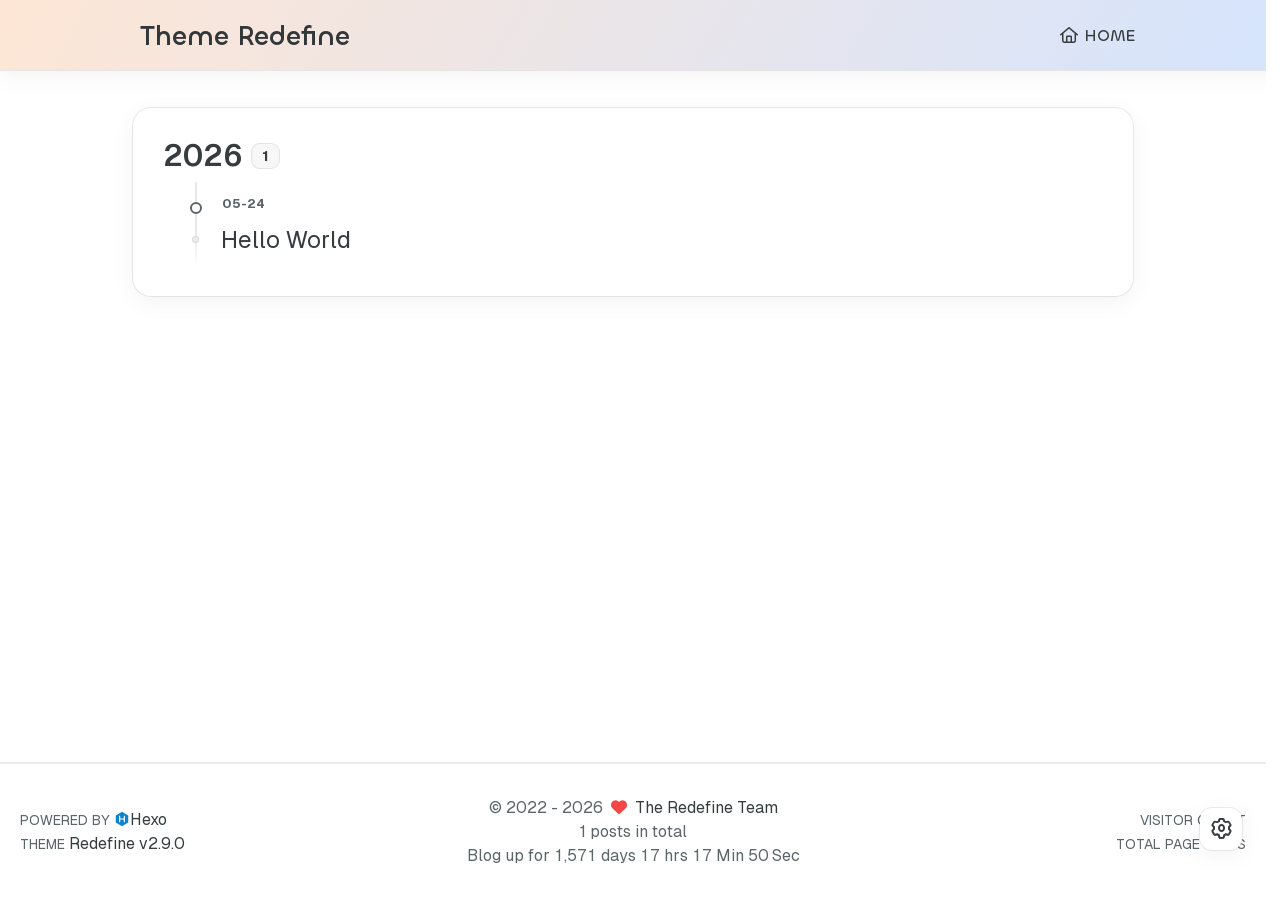
==== commit 724a1e90: "Site updated: 2026-05-24 21:03:34" ====
--- a/archives/index.html
+++ b/archives/index.html
@@ -167,7 +167,7 @@
     
     
     
-<meta name="generator" content="Hexo 8.1.1"></head>
+<meta name="generator" content="Hexo 7.3.0"></head>
 
 
 <body>
@@ -305,9 +305,9 @@
                     
                     
                          <!-- Close the previous LI if not the first item -->
-                        <li class="article-item space-y-2 px-6 pt-10 pb-2 text-xl relative border-l-2 border-border-color" date-is='04-19'>
-                    
-                    <a href="/2026/04/19/hello-world/" class="block w-fit">
+                        <li class="article-item space-y-2 px-6 pt-10 pb-2 text-xl relative border-l-2 border-border-color" date-is='05-24'>
+                    
+                    <a href="/2026/05/24/hello-world/" class="block w-fit">
                         <span class="article-title my-0.5 text-2xl">Hello World</span>
                     </a>
                     
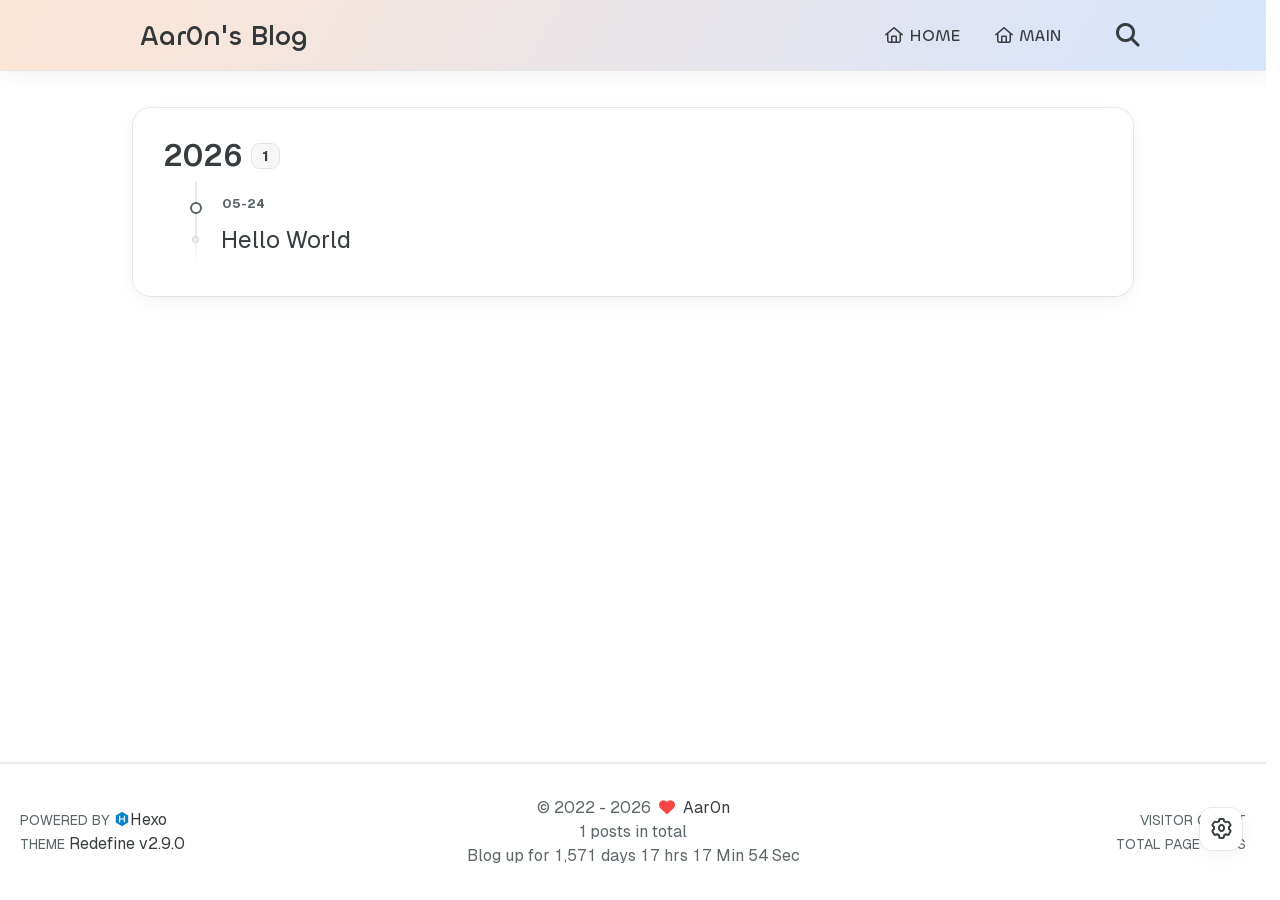
==== commit 4053b65e: "Site updated: 2026-05-24 21:11:24" ====
--- a/archives/index.html
+++ b/archives/index.html
@@ -6,7 +6,7 @@
     <meta name="keywords" content="Hexo Theme Redefine">
     
     
-    <meta name="author" content="The Redefine Team">
+    <meta name="author" content="Aar0n">
     
     <!-- Completely eliminate flash of wrong theme -->
     <script>
@@ -107,7 +107,7 @@
     
     <title>
         
-            Archive | Theme Redefine
+            Archive | Aar0n&#39;s Blog
         
     </title>
 
@@ -144,7 +144,7 @@
 
     <script id="hexo-configurations">
     window.config = {"hostname":"example.com","root":"/","language":"en"};
-    window.theme = {"articles":{"style":{"font_size":"16px","line_height":1.5,"image_border_radius":"14px","image_alignment":"center","image_caption":false,"link_icon":true,"delete_mask":false,"title_alignment":"left","headings_top_spacing":{"h1":"3.2rem","h2":"2.4rem","h3":"1.9rem","h4":"1.6rem","h5":"1.4rem","h6":"1.3rem"}},"word_count":{"enable":true,"count":true,"min2read":true},"author_label":{"enable":true,"auto":false,"list":[]},"code_block":{"copy":true,"style":"mac","highlight_theme":{"light":"github","dark":"vs2015"},"font":{"enable":false,"family":null,"url":null}},"toc":{"enable":true,"max_depth":3,"number":false,"expand":true,"init_open":true},"copyright":{"enable":true,"default":"cc_by_nc_sa"},"lazyload":true,"pangu_js":false,"recommendation":{"enable":false,"title":"推荐阅读","limit":3,"mobile_limit":2,"placeholder":"/images/wallhaven-wqery6-light.webp","skip_dirs":[]}},"colors":{"primary":"#A31F34","secondary":null,"default_mode":"light"},"global":{"fonts":{"chinese":{"enable":false,"family":null,"url":null},"english":{"enable":false,"family":null,"url":null},"title":{"enable":false,"family":null,"url":null}},"content_max_width":"1000px","sidebar_width":"210px","hover":{"shadow":true,"scale":false},"scroll_progress":{"bar":false,"percentage":true},"website_counter":{"url":"https://cn.vercount.one/js","enable":true,"site_pv":true,"site_uv":true,"post_pv":true},"single_page":true,"preloader":{"enable":false,"custom_message":null},"side_tools":{"gear_rotation":true,"auto_expand":false},"open_graph":{"enable":true,"image":"/images/redefine-og.webp","description":"Hexo Theme Redefine, Redefine Your Hexo Journey."},"google_analytics":{"enable":false,"id":null}},"home_banner":{"enable":true,"style":"fixed","image":{"light":"/images/wallhaven-wqery6-light.webp","dark":"/images/wallhaven-wqery6-dark.webp"},"title":"Theme Redefine","subtitle":{"text":[],"hitokoto":{"enable":false,"show_author":false,"api":"https://v1.hitokoto.cn"},"typing_speed":100,"backing_speed":80,"starting_delay":500,"backing_delay":1500,"loop":true,"smart_backspace":true},"text_color":{"light":"#fff","dark":"#d1d1b6"},"text_style":{"title_size":"2.8rem","subtitle_size":"1.5rem","line_height":1.2},"custom_font":{"enable":false,"family":null,"url":null},"social_links":{"enable":false,"style":"default","links":[{"icon":"fa-brands fa-github","url":null},{"icon":"fa-brands fa-twitter","url":null},{"icon":"fa-solid fa-at","url":"you@example.com"},{"icon":"fa-brands fa-telegram","url":null},{"icon":"/images/custom-icon.svg","url":null}],"qrs":[{"icon":"fa-brands fa-weixin","qr":null},{"icon":"/images/custom-icon.svg","qr":null}]}},"plugins":{"feed":{"enable":false},"aplayer":{"enable":false,"type":"fixed","audios":[{"name":null,"artist":null,"url":null,"cover":null,"lrc":null}]},"mermaid":{"enable":false,"version":"11.4.1","theme":{"light":"default","dark":"dark"}}},"version":"2.9.0","navbar":{"auto_hide":false,"color":{"left":"#f78736","right":"#367df7","transparency":35},"width":{"home":"1200px","pages":"1000px"},"links":{"Home":{"path":"/","icon":"fa-regular fa-house"}},"search":{"enable":false,"preload":true}},"page_templates":{"friends_column":2,"tags_style":"blur","masonry":{"batch_size":12,"initial_batch_size":24}},"home":{"sidebar":{"enable":true,"position":"left","first_item":"menu","announcement":null,"show_on_mobile":true,"links":null},"article_date_format":"auto","excerpt_length":200,"categories":{"enable":true,"limit":3},"tags":{"enable":true,"limit":3}},"footer":{"runtime":true,"icon":"<i class=\"fa-solid fa-heart fa-beat\" style=\"--fa-animation-duration: 0.5s; color: #f54545\"></i>","start":"2022/8/17 11:45:14","statistics":true,"customize":null,"icp":{"enable":false,"number":null,"url":null}},"footerStart":"2022/8/17 11:45:14","mermaid":{"style":{"light":"default","dark":"dark"}}};
+    window.theme = {"articles":{"style":{"font_size":"16px","line_height":1.5,"image_border_radius":"14px","image_alignment":"center","image_caption":false,"link_icon":true,"delete_mask":false,"title_alignment":"left","headings_top_spacing":{"h1":"3.2rem","h2":"2.4rem","h3":"1.9rem","h4":"1.6rem","h5":"1.4rem","h6":"1.3rem"}},"word_count":{"enable":true,"count":true,"min2read":true},"author_label":{"enable":true,"auto":false,"list":[]},"code_block":{"copy":true,"style":"mac","highlight_theme":{"light":"github","dark":"vs2015"},"font":{"enable":false,"family":null,"url":null}},"toc":{"enable":true,"max_depth":3,"number":false,"expand":true,"init_open":true},"copyright":{"enable":true,"default":"cc_by_nc_sa"},"lazyload":true,"pangu_js":false,"recommendation":{"enable":false,"title":"推荐阅读","limit":3,"mobile_limit":2,"placeholder":"/images/wallhaven-wqery6-light.webp","skip_dirs":[]}},"colors":{"primary":"#A31F34","secondary":null,"default_mode":"light"},"global":{"fonts":{"chinese":{"enable":false,"family":null,"url":null},"english":{"enable":false,"family":null,"url":null},"title":{"enable":false,"family":null,"url":null}},"content_max_width":"1000px","sidebar_width":"210px","hover":{"shadow":true,"scale":false},"scroll_progress":{"bar":false,"percentage":true},"website_counter":{"url":"https://cn.vercount.one/js","enable":true,"site_pv":true,"site_uv":true,"post_pv":true},"single_page":true,"preloader":{"enable":false,"custom_message":null},"side_tools":{"gear_rotation":true,"auto_expand":false},"open_graph":{"enable":true,"image":"/images/redefine-og.webp","description":"Hexo Theme Redefine, Redefine Your Hexo Journey."},"google_analytics":{"enable":false,"id":null}},"home_banner":{"enable":true,"style":"fixed","image":{"light":"/images/wallhaven-wqery6-light.webp","dark":"/images/wallhaven-wqery6-dark.webp"},"title":"Theme Redefine","subtitle":{"text":["---have dreams---have fun---"],"hitokoto":{"enable":false,"show_author":false,"api":"https://v1.hitokoto.cn"},"typing_speed":100,"backing_speed":80,"starting_delay":500,"backing_delay":1500,"loop":true,"smart_backspace":true},"text_color":{"light":"#fff","dark":"#d1d1b6"},"text_style":{"title_size":"2.8rem","subtitle_size":"1.5rem","line_height":1.2},"custom_font":{"enable":false,"family":null,"url":null},"social_links":{"enable":false,"style":"default","links":[{"icon":"fa-brands fa-github","url":null},{"icon":"fa-brands fa-twitter","url":null},{"icon":"fa-solid fa-at","url":"you@example.com"},{"icon":"fa-brands fa-telegram","url":null},{"icon":"/images/custom-icon.svg","url":null}],"qrs":[{"icon":"fa-brands fa-weixin","qr":null},{"icon":"/images/custom-icon.svg","qr":null}]}},"plugins":{"feed":{"enable":false},"aplayer":{"enable":false,"type":"fixed","audios":[{"name":null,"artist":null,"url":null,"cover":null,"lrc":null}]},"mermaid":{"enable":false,"version":"11.4.1","theme":{"light":"default","dark":"dark"}}},"version":"2.9.0","navbar":{"auto_hide":false,"color":{"left":"#f78736","right":"#367df7","transparency":35},"width":{"home":"1200px","pages":"1000px"},"links":{"Home":{"path":"/","icon":"fa-regular fa-house"},"MAIN":{"path":"https://www.aar0n-playstation.fun/","icon":"fa-regular fa-house"}},"search":{"enable":true,"preload":true}},"page_templates":{"friends_column":2,"tags_style":"blur","masonry":{"batch_size":12,"initial_batch_size":24}},"home":{"sidebar":{"enable":true,"position":"left","first_item":"menu","announcement":null,"show_on_mobile":true,"links":null},"article_date_format":"auto","excerpt_length":200,"categories":{"enable":true,"limit":3},"tags":{"enable":true,"limit":3}},"footer":{"runtime":true,"icon":"<i class=\"fa-solid fa-heart fa-beat\" style=\"--fa-animation-duration: 0.5s; color: #f54545\"></i>","start":"2022/8/17 11:45:14","statistics":true,"customize":null,"icp":{"enable":false,"number":null,"url":null}},"footerStart":"2022/8/17 11:45:14","mermaid":{"style":{"light":"default","dark":"dark"}}};
     window.lang_ago = {"second":"%s seconds ago","minute":"%s minutes ago","hour":"%s hours ago","day":"%s days ago","week":"%s weeks ago","month":"%s months ago","year":"%s years ago"};
     window.i18n = {"search":"Search...","toc":"On this page","prev":"Prev","next":"Next","prev_posts":"Prev posts","next_posts":"Next posts","page":"Page %d","recent_posts":"Recent Posts","share":"Share","powered_by":"POWERED BY %s","theme":"THEME","rss_feed":"RSS Feed","category":"Category","categories":"Categories","tag":"Tag","tags":"Tags","post":"Post","posts":"Posts","tagcloud":"Tag Cloud","comment":"Comment","comments":"Comments","home":"Home","archive":"Archive","archives":"Archives","top":"TOP","sticky":"Sticky","go-back-home":"Go Back Home","masonry_loading":"Loading photos...","image_viewer":"Image viewer","close":"Close","exif":{"title":"EXIF","cards":{"camera":"Camera","lens":"Lens","exposure":"Exposure","other":"Other"},"fields":{"make":"Brand","model":"Model","date_taken":"Date taken","lens_model":"Lens","focal_length":"Focal length","focus_mode":"Focus mode","shutter":"Shutter","aperture":"Aperture","iso":"ISO","exposure_program":"Exposure program","exposure_compensation":"Exposure compensation","metering_mode":"Metering mode","flash":"Flash","white_balance":"White balance","latitude":"Latitude","longitude":"Longitude","altitude":"Altitude"},"status":{"loading":"Loading...","no_exif":"No EXIF available","library_missing":"EXIF library not loaded","image_source_missing":"Image source unavailable","unavailable":"EXIF unavailable (blocked by CORS or missing metadata)","flag_unavailable":"EXIF unavailable"}},"about":"About","changelog":"Changelog","links":"Links","link":"Link","friends":"Friends","friend":"Friend","timeline":"Timeline","shuoshuo":"Shuoshuo","bookmarks":"Bookmarks","site_uv":"VISITOR COUNT","site_pv":"TOTAL PAGE VIEWS","read_more":"Read more","wordcount":"Words","min2read":"Mins","status":"Status","runtime":"Blog up for","days":"days","hours":"hrs","minutes":"Min","seconds":"Sec","optimized_by":"and Optimized by Evan","rights":"All Rights Reserved","site_posts":"%s posts in total","site_wordcount":"%s words in total","copyright":{"author":"Author","title":"Title","link":"Link","create_time":"Created at","update_time":"Updated at","license_title":"License","license_content":"This work is licensed under %s.","all_rights_reserved":"All Rights Reserved &#169; %s","public_domain":"This work is in the public domain."},"ago":{"second":"%s seconds ago","minute":"%s minutes ago","hour":"%s hours ago","day":"%s days ago","week":"%s weeks ago","month":"%s months ago","year":"%s years ago"},"create_time":"Created","update_time":"Updated","expired":"This post is written %s days ago, and the content may not be up to date."};
     window.data = {"masonry":false};
@@ -194,7 +194,7 @@
             
             <a class="logo-title" href="/">
                 
-                Theme Redefine
+                Aar0n&#39;s Blog
                 
             </a>
         </div>
@@ -221,11 +221,35 @@
                                 
                             </li>
                     
+                        
+                            
+
+                            <li class="navbar-item">
+                                <!-- Menu -->
+                                <a class=""
+                                   target="_blank" rel="noopener" href="https://www.aar0n-playstation.fun/"
+                                        >
+                                    <i class="fa-regular fa-house fa-fw"></i>
+                                    MAIN
+                                    
+                                </a>
+
+                                <!-- Submenu -->
+                                
+                            </li>
+                    
+                    
+                        <li class="navbar-item search search-popup-trigger">
+                            <i class="fa-solid fa-magnifying-glass"></i>
+                        </li>
                     
                 </ul>
             </div>
             <!-- Mobile -->
             <div class="mobile">
+                
+                    <div class="icon-item search search-popup-trigger"><i class="fa-solid fa-magnifying-glass"></i>
+                    </div>
                 
                 <div class="icon-item navbar-bar">
                     <div class="navbar-bar-middle"></div>
@@ -248,6 +272,26 @@
                         >
                             <span>
                                 HOME
+                            </span>
+                            
+                                <i class="fa-regular fa-house fa-sm fa-fw"></i>
+                            
+                        </a>
+                        
+
+                        
+                    </li>
+            
+                
+                    
+
+                    <li class="drawer-navbar-item text-base my-1.5 flex flex-col w-full">
+                        
+                        <a class="py-1.5 px-2 flex flex-row items-center justify-between gap-1 hover:!text-primary active:!text-primary text-2xl font-semibold group border-b border-border-color hover:border-primary w-full "
+                           target="_blank" rel="noopener" href="https://www.aar0n-playstation.fun/"
+                        >
+                            <span>
+                                MAIN
                             </span>
                             
                                 <i class="fa-regular fa-house fa-sm fa-fw"></i>
@@ -333,7 +377,7 @@
               <span>2022</span>
               -
             
-            2026&nbsp;&nbsp;<i class="fa-solid fa-heart fa-beat" style="--fa-animation-duration: 0.5s; color: #f54545"></i>&nbsp;&nbsp;<a href="/">The Redefine Team</a>
+            2026&nbsp;&nbsp;<i class="fa-solid fa-heart fa-beat" style="--fa-animation-duration: 0.5s; color: #f54545"></i>&nbsp;&nbsp;<a href="/">Aar0n</a>
             
                 
                 <p class="post-count space-x-0.5">
@@ -476,6 +520,27 @@
 
 
 	
+	<div class="search-pop-overlay">
+	<div class="popup search-popup">
+		<div class="search-header">
+			<span class="search-input-field-pre">
+				<i class="fa-solid fa-keyboard"></i>
+			</span>
+			<div class="search-input-container">
+				<input autocomplete="off" autocorrect="off" autocapitalize="off" placeholder="Search..." spellcheck="false" type="search" class="search-input">
+			</div>
+			<span class="popup-btn-close">
+				<i class="fa-solid fa-times"></i>
+			</span>
+		</div>
+		<div id="search-result">
+			<div id="no-result">
+				<i class="fa-solid fa-spinner fa-spin-pulse fa-5x fa-fw"></i>
+			</div>
+		</div>
+	</div>
+</div>
+	
 
 </main>
 
@@ -539,6 +604,10 @@
 
 
 
+  
+<script src="/js/build/libs/Typed.min.js"></script>
+
+
 
 
 
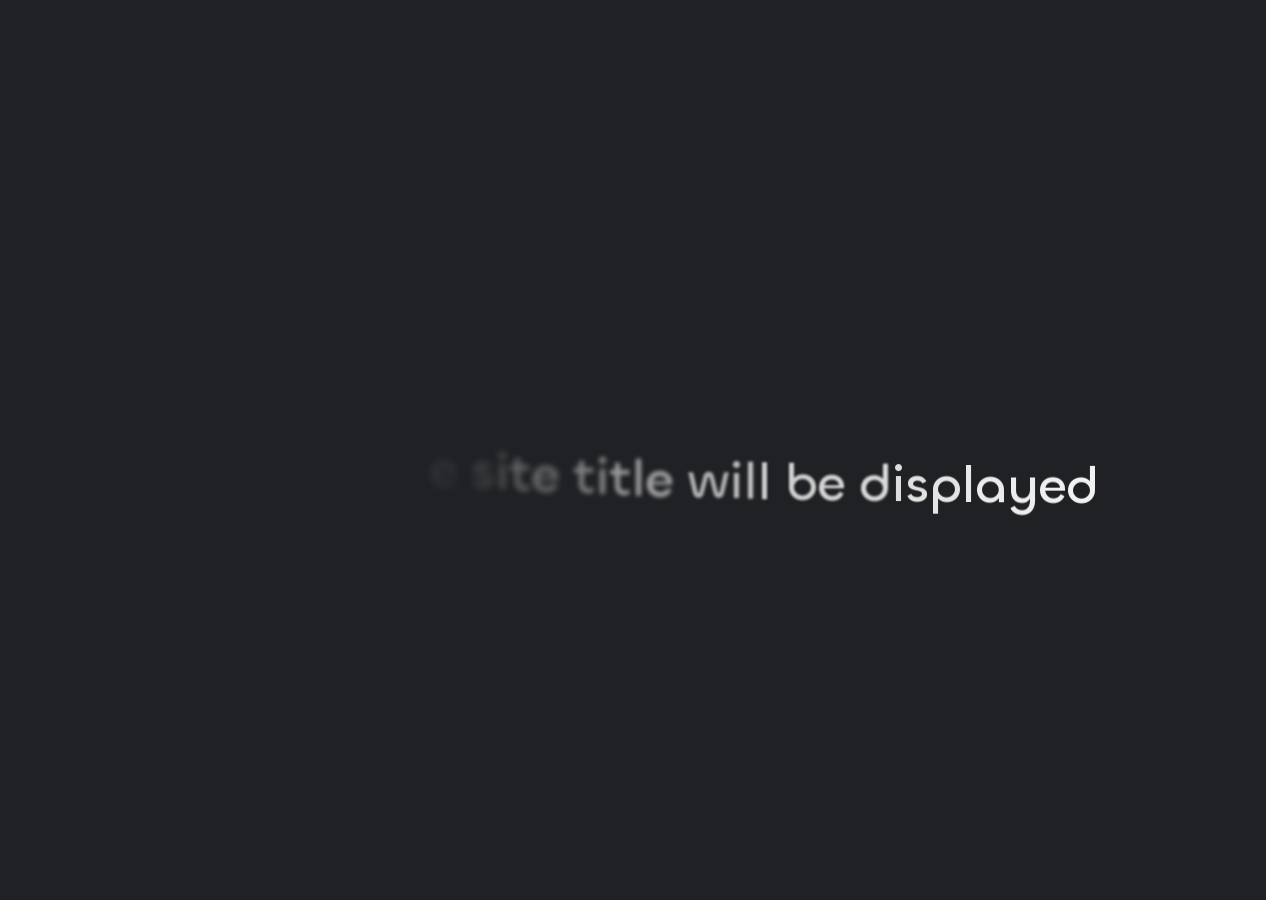
==== commit b7623eaa: "Site updated: 2026-05-24 22:29:52" ====
--- a/archives/index.html
+++ b/archives/index.html
@@ -141,10 +141,14 @@
     
     
     
+        
+<script src="/js/build/libs/anime.min.js"></script>
+
+    
 
     <script id="hexo-configurations">
     window.config = {"hostname":"example.com","root":"/","language":"en"};
-    window.theme = {"articles":{"style":{"font_size":"16px","line_height":1.5,"image_border_radius":"14px","image_alignment":"center","image_caption":false,"link_icon":true,"delete_mask":false,"title_alignment":"left","headings_top_spacing":{"h1":"3.2rem","h2":"2.4rem","h3":"1.9rem","h4":"1.6rem","h5":"1.4rem","h6":"1.3rem"}},"word_count":{"enable":true,"count":true,"min2read":true},"author_label":{"enable":true,"auto":false,"list":[]},"code_block":{"copy":true,"style":"mac","highlight_theme":{"light":"github","dark":"vs2015"},"font":{"enable":false,"family":null,"url":null}},"toc":{"enable":true,"max_depth":3,"number":false,"expand":true,"init_open":true},"copyright":{"enable":true,"default":"cc_by_nc_sa"},"lazyload":true,"pangu_js":false,"recommendation":{"enable":false,"title":"推荐阅读","limit":3,"mobile_limit":2,"placeholder":"/images/wallhaven-wqery6-light.webp","skip_dirs":[]}},"colors":{"primary":"#A31F34","secondary":null,"default_mode":"light"},"global":{"fonts":{"chinese":{"enable":false,"family":null,"url":null},"english":{"enable":false,"family":null,"url":null},"title":{"enable":false,"family":null,"url":null}},"content_max_width":"1000px","sidebar_width":"210px","hover":{"shadow":true,"scale":false},"scroll_progress":{"bar":false,"percentage":true},"website_counter":{"url":"https://cn.vercount.one/js","enable":true,"site_pv":true,"site_uv":true,"post_pv":true},"single_page":true,"preloader":{"enable":false,"custom_message":null},"side_tools":{"gear_rotation":true,"auto_expand":false},"open_graph":{"enable":true,"image":"/images/redefine-og.webp","description":"Hexo Theme Redefine, Redefine Your Hexo Journey."},"google_analytics":{"enable":false,"id":null}},"home_banner":{"enable":true,"style":"fixed","image":{"light":"/images/wallhaven-wqery6-light.webp","dark":"/images/wallhaven-wqery6-dark.webp"},"title":"Theme Redefine","subtitle":{"text":["---have dreams---have fun---"],"hitokoto":{"enable":false,"show_author":false,"api":"https://v1.hitokoto.cn"},"typing_speed":100,"backing_speed":80,"starting_delay":500,"backing_delay":1500,"loop":true,"smart_backspace":true},"text_color":{"light":"#fff","dark":"#d1d1b6"},"text_style":{"title_size":"2.8rem","subtitle_size":"1.5rem","line_height":1.2},"custom_font":{"enable":false,"family":null,"url":null},"social_links":{"enable":false,"style":"default","links":[{"icon":"fa-brands fa-github","url":null},{"icon":"fa-brands fa-twitter","url":null},{"icon":"fa-solid fa-at","url":"you@example.com"},{"icon":"fa-brands fa-telegram","url":null},{"icon":"/images/custom-icon.svg","url":null}],"qrs":[{"icon":"fa-brands fa-weixin","qr":null},{"icon":"/images/custom-icon.svg","qr":null}]}},"plugins":{"feed":{"enable":false},"aplayer":{"enable":false,"type":"fixed","audios":[{"name":null,"artist":null,"url":null,"cover":null,"lrc":null}]},"mermaid":{"enable":false,"version":"11.4.1","theme":{"light":"default","dark":"dark"}}},"version":"2.9.0","navbar":{"auto_hide":false,"color":{"left":"#f78736","right":"#367df7","transparency":35},"width":{"home":"1200px","pages":"1000px"},"links":{"Home":{"path":"/","icon":"fa-regular fa-house"},"MAIN":{"path":"https://www.aar0n-playstation.fun/","icon":"fa-regular fa-house"}},"search":{"enable":true,"preload":true}},"page_templates":{"friends_column":2,"tags_style":"blur","masonry":{"batch_size":12,"initial_batch_size":24}},"home":{"sidebar":{"enable":true,"position":"left","first_item":"menu","announcement":null,"show_on_mobile":true,"links":null},"article_date_format":"auto","excerpt_length":200,"categories":{"enable":true,"limit":3},"tags":{"enable":true,"limit":3}},"footer":{"runtime":true,"icon":"<i class=\"fa-solid fa-heart fa-beat\" style=\"--fa-animation-duration: 0.5s; color: #f54545\"></i>","start":"2022/8/17 11:45:14","statistics":true,"customize":null,"icp":{"enable":false,"number":null,"url":null}},"footerStart":"2022/8/17 11:45:14","mermaid":{"style":{"light":"default","dark":"dark"}}};
+    window.theme = {"articles":{"style":{"font_size":"16px","line_height":1.5,"image_border_radius":"14px","image_alignment":"left","image_caption":false,"link_icon":true,"delete_mask":true,"title_alignment":"left","headings_top_spacing":{"h1":"3.2rem","h2":"2.4rem","h3":"1.9rem","h4":"1.6rem","h5":"1.4rem","h6":"1.3rem"}},"word_count":{"enable":true,"count":true,"min2read":true},"author_label":{"enable":true,"auto":false,"list":[]},"code_block":{"copy":true,"style":"mac","highlight_theme":{"light":"github","dark":"vs2015"},"font":{"enable":false,"family":null,"url":null}},"toc":{"enable":true,"max_depth":3,"number":false,"expand":true,"init_open":false},"copyright":{"enable":true,"default":"cc_by_nc_sa"},"lazyload":true,"pangu_js":false,"recommendation":{"enable":true,"title":"推荐阅读","limit":3,"mobile_limit":2,"placeholder":"/images/wallhaven-wqery6-light.webp","skip_dirs":[]}},"colors":{"primary":"#A31F34","secondary":null,"default_mode":"light"},"global":{"fonts":{"chinese":{"enable":false,"family":null,"url":null},"english":{"enable":false,"family":null,"url":null},"title":{"enable":false,"family":null,"url":null}},"content_max_width":"1000px","sidebar_width":"210px","hover":{"shadow":true,"scale":true},"scroll_progress":{"bar":true,"percentage":true},"website_counter":{"url":"https://cn.vercount.one/js","enable":true,"site_pv":true,"site_uv":true,"post_pv":true},"single_page":true,"preloader":{"enable":true,"custom_message":"EXCITED TO MEET YOU!# Custom message. If empty, the site title will be displayed"},"side_tools":{"gear_rotation":true,"auto_expand":false},"open_graph":{"enable":true,"image":"/images/redefine-og.webp","description":"Hexo Theme Redefine, Redefine Your Hexo Journey."},"google_analytics":{"enable":false,"id":null}},"home_banner":{"enable":true,"style":"fixed","image":{"light":"/images/wallhaven-wqery6-light.webp","dark":"/images/wallhaven-wqery6-dark.webp"},"title":"A NICE DAY TO XXXXX!!!","subtitle":{"text":["---have dreams---have fun---"],"hitokoto":{"enable":false,"show_author":false,"api":"https://v1.hitokoto.cn"},"typing_speed":100,"backing_speed":80,"starting_delay":500,"backing_delay":1500,"loop":true,"smart_backspace":true},"text_color":{"light":"#fff","dark":"#d1d1b6"},"text_style":{"title_size":"2.8rem","subtitle_size":"1.5rem","line_height":1.2},"custom_font":{"enable":false,"family":null,"url":null},"social_links":{"enable":false,"style":"default","links":[{"icon":"fa-brands fa-github","url":null},{"icon":"fa-brands fa-twitter","url":null},{"icon":"fa-solid fa-at","url":"3553319143@qq.com"},{"icon":"fa-brands fa-telegram","url":null},{"icon":"/images/custom-icon.svg","url":null}],"qrs":[{"icon":"fa-brands fa-weixin","qr":null},{"icon":"/images/custom-icon.svg","qr":null}]}},"plugins":{"feed":{"enable":false},"aplayer":{"enable":true,"type":"fixed","audios":[{"name":"Imagine","artist":"John Lennon","url":"https://evan.beee.top/music/Imagine%20-%20John%20Lennon.mp3","cover":"https://evan.beee.top/music/covers/Lennon_Imagine_Sleeve_1975.jpg","lrc":null},{"name":"Something Just Like This","artist":"Coldplay","url":"https://evan.beee.top/music/Something%20Just%20Like%20This%20-%20The%20Chainsmokers%E3%80%81Coldplay.mp3","cover":"https://evan.beee.top/music/covers/Something_Just_Like_This.png"}]},"mermaid":{"enable":false,"version":"11.4.1","theme":{"light":"default","dark":"dark"}}},"version":"2.9.0","navbar":{"auto_hide":true,"color":{"left":"#f78736","right":"#367df7","transparency":35},"width":{"home":"1200px","pages":"1000px"},"links":{"Home":{"path":"/","icon":"fa-regular fa-house"},"MAIN":{"path":"https://www.aar0n-playstation.fun/","icon":"fa-regular fa-house"}},"search":{"enable":true,"preload":true}},"page_templates":{"friends_column":2,"tags_style":"blur","masonry":{"batch_size":12,"initial_batch_size":24}},"home":{"sidebar":{"enable":true,"position":"left","first_item":"menu","announcement":"TIME TO STAY ACTIVE","show_on_mobile":true,"links":null},"article_date_format":"YYYY-MM-DD HH:mm:ss","excerpt_length":200,"categories":{"enable":true,"limit":3},"tags":{"enable":true,"limit":3}},"footer":{"runtime":true,"icon":"<i class=\"fa-solid fa-heart fa-beat\" style=\"--fa-animation-duration: 0.5s; color: #f54545\"></i>","start":"2022/8/17 11:45:14","statistics":true,"customize":null,"icp":{"enable":false,"number":null,"url":null}},"footerStart":"2022/8/17 11:45:14","mermaid":{"style":{"light":"default","dark":"dark"}}};
     window.lang_ago = {"second":"%s seconds ago","minute":"%s minutes ago","hour":"%s hours ago","day":"%s days ago","week":"%s weeks ago","month":"%s months ago","year":"%s years ago"};
     window.i18n = {"search":"Search...","toc":"On this page","prev":"Prev","next":"Next","prev_posts":"Prev posts","next_posts":"Next posts","page":"Page %d","recent_posts":"Recent Posts","share":"Share","powered_by":"POWERED BY %s","theme":"THEME","rss_feed":"RSS Feed","category":"Category","categories":"Categories","tag":"Tag","tags":"Tags","post":"Post","posts":"Posts","tagcloud":"Tag Cloud","comment":"Comment","comments":"Comments","home":"Home","archive":"Archive","archives":"Archives","top":"TOP","sticky":"Sticky","go-back-home":"Go Back Home","masonry_loading":"Loading photos...","image_viewer":"Image viewer","close":"Close","exif":{"title":"EXIF","cards":{"camera":"Camera","lens":"Lens","exposure":"Exposure","other":"Other"},"fields":{"make":"Brand","model":"Model","date_taken":"Date taken","lens_model":"Lens","focal_length":"Focal length","focus_mode":"Focus mode","shutter":"Shutter","aperture":"Aperture","iso":"ISO","exposure_program":"Exposure program","exposure_compensation":"Exposure compensation","metering_mode":"Metering mode","flash":"Flash","white_balance":"White balance","latitude":"Latitude","longitude":"Longitude","altitude":"Altitude"},"status":{"loading":"Loading...","no_exif":"No EXIF available","library_missing":"EXIF library not loaded","image_source_missing":"Image source unavailable","unavailable":"EXIF unavailable (blocked by CORS or missing metadata)","flag_unavailable":"EXIF unavailable"}},"about":"About","changelog":"Changelog","links":"Links","link":"Link","friends":"Friends","friend":"Friend","timeline":"Timeline","shuoshuo":"Shuoshuo","bookmarks":"Bookmarks","site_uv":"VISITOR COUNT","site_pv":"TOTAL PAGE VIEWS","read_more":"Read more","wordcount":"Words","min2read":"Mins","status":"Status","runtime":"Blog up for","days":"days","hours":"hrs","minutes":"Min","seconds":"Sec","optimized_by":"and Optimized by Evan","rights":"All Rights Reserved","site_posts":"%s posts in total","site_wordcount":"%s words in total","copyright":{"author":"Author","title":"Title","link":"Link","create_time":"Created at","update_time":"Updated at","license_title":"License","license_content":"This work is licensed under %s.","all_rights_reserved":"All Rights Reserved &#169; %s","public_domain":"This work is in the public domain."},"ago":{"second":"%s seconds ago","minute":"%s minutes ago","hour":"%s hours ago","day":"%s days ago","week":"%s weeks ago","month":"%s months ago","year":"%s years ago"},"create_time":"Created","update_time":"Updated","expired":"This post is written %s days ago, and the content may not be up to date."};
     window.data = {"masonry":false};
@@ -173,6 +177,8 @@
 <body>
 	<div class="progress-bar-container">
 	
+	<span class="scroll-progress-bar"></span>
+	
 
 	
 	<span class="pjax-progress-bar"></span>
@@ -180,6 +186,153 @@
 	<!--            <i class="fa-solid fa-circle-notch fa-spin"></i>-->
 	<!--        </span>-->
 	
+</div>
+
+<style>
+    :root {
+        --preloader-background-color: #fff;
+        --preloader-text-color: #000;
+    }
+
+    @media (prefers-color-scheme: dark) {
+        :root {
+            --preloader-background-color: #202124;
+            --preloader-text-color: #fff;
+        }
+    }
+
+    @media (prefers-color-scheme: light) {
+        :root {
+            --preloader-background-color: #fff;
+            --preloader-text-color: #000;
+        }
+    }
+
+    @media (max-width: 600px) {
+        .ml13 {
+            font-size: 2.6rem !important; /* Adjust this value as needed */
+        }
+    }
+
+    .preloader {
+        display: flex;
+        flex-direction: column;
+        gap: 1rem; /* Tailwind 'gap-4' is 1rem */
+        align-items: center;
+        justify-content: center;
+        position: fixed;
+        padding: 12px;
+        top: 0;
+        right: 0;
+        bottom: 0;
+        left: 0;
+        width: 100vw;
+        height: 100vh; /* 'h-screen' is 100% of the viewport height */
+        background-color: var(--preloader-background-color);
+        z-index: 1100; /* 'z-[1100]' sets the z-index */
+        transition: opacity 0.2s ease-in-out;
+    }
+
+    .ml13 {
+        font-size: 3.2rem;
+        /* text-transform: uppercase; */
+        color: var(--preloader-text-color);
+        letter-spacing: -1px;
+        font-weight: 500;
+        font-family: 'Chillax-Variable', sans-serif;
+        text-align: center;
+    }
+
+    .ml13 .word {
+        display: inline-flex;
+        flex-wrap: wrap;
+        white-space: nowrap;
+    }
+
+    .ml13 .letter {
+        display: inline-block;
+        line-height: 1em;
+    }
+</style>
+
+<div class="preloader">
+    <h2 class="ml13">
+        EXCITED TO MEET YOU!# Custom message. If empty, the site title will be displayed
+    </h2>
+    <script>
+        var textWrapper = document.querySelector('.ml13');
+        // Split text into words
+        var words = textWrapper.textContent.trim().split(' ');
+
+        // Clear the existing content
+        textWrapper.innerHTML = '';
+
+        // Wrap each word and its letters in spans
+        words.forEach(function(word) {
+            var wordSpan = document.createElement('span');
+            wordSpan.classList.add('word');
+            wordSpan.innerHTML = word.replace(/\S/g, "<span class='letter'>$&</span>");
+            textWrapper.appendChild(wordSpan);
+            textWrapper.appendChild(document.createTextNode(' ')); // Add space between words
+        });
+
+        var animation = anime.timeline({ loop: true })
+            .add({
+                targets: '.ml13 .letter',
+                translateY: [20, 0],
+                translateZ: 0,
+                opacity: [0, 1],
+                filter: ['blur(5px)', 'blur(0px)'],
+                easing: "easeOutExpo",
+                duration: 1200,
+                delay: (el, i) => 300 + 20 * i,
+            })
+            .add({
+                targets: '.ml13 .letter',
+                translateY: [0, -20],
+                opacity: [1, 0],
+                filter: ['blur(0px)', 'blur(5px)'],
+                easing: "easeInExpo",
+                duration: 1000,
+                delay: (el, i) => 15 * i,
+                complete: function() {
+                    hidePreloader();
+                }
+            }, '-=700');
+
+
+        let themeStatus = JSON.parse(localStorage.getItem('REDEFINE-THEME-STATUS'))?.isDark;
+
+        // If the theme status is not found in local storage, check the preferred color scheme
+        if (themeStatus === undefined || themeStatus === null) {
+            if (window.matchMedia && window.matchMedia('(prefers-color-scheme: dark)').matches) {
+                themeStatus = 'dark';
+            } else {
+                themeStatus = 'light';
+            }
+        }
+
+        // Now you can use the themeStatus variable in your code
+        if (themeStatus) {
+            document.documentElement.style.setProperty('--preloader-background-color', '#202124');
+            document.documentElement.style.setProperty('--preloader-text-color', '#fff');
+        } else {
+            document.documentElement.style.setProperty('--preloader-background-color', '#fff');
+            document.documentElement.style.setProperty('--preloader-text-color', '#000');
+        }
+
+        window.addEventListener('load', function () {
+            setTimeout(hidePreloader, 5000); // Call hidePreloader after 5000 milliseconds if not already called by animation
+        });
+
+        function hidePreloader() {
+            var preloader = document.querySelector('.preloader');
+            preloader.style.opacity = '0';
+            setTimeout(function () {
+                preloader.style.display = 'none';
+            }, 200);
+        }
+    </script>
 </div>
 
 <main class="page-container" id="swup">
@@ -317,7 +470,7 @@
         <div class="label text-third-text-color text-sm">Categories</div>
     </a>
     <a class="item tag-count-item flex flex-col justify-center items-center w-20" href="/archives">
-        <div class="number text-2xl sm:text-xl text-second-text-color font-semibold">1</div>
+        <div class="number text-2xl sm:text-xl text-second-text-color font-semibold">2</div>
         <div class="label text-third-text-color text-sm">Posts</div>
     </a>
 </div>
@@ -341,7 +494,7 @@
         <section class="archive-item mb-spacing-unit last:mb-0">
             <div class="archive-item-header flex flex-row items-center mb-2">
                 <span class="archive-year font-semibold text-3xl mr-2">2026</span>
-                <span class="archive-year-post-count text-xs md:text-sm font-bold rounded-small bg-third-background-color py-[2px] px-[10px] border border-border-color">1</span>
+                <span class="archive-year-post-count text-xs md:text-sm font-bold rounded-small bg-third-background-color py-[2px] px-[10px] border border-border-color">2</span>
             </div>
             
             <ul class="article-list pl-0 md:pl-8 text-lg leading-[1.5]">
@@ -350,6 +503,13 @@
                     
                          <!-- Close the previous LI if not the first item -->
                         <li class="article-item space-y-2 px-6 pt-10 pb-2 text-xl relative border-l-2 border-border-color" date-is='05-24'>
+                    
+                    <a href="/2026/05/24/%E7%8E%B0%E4%BB%A3%E4%B8%96%E7%95%8C%E7%9A%84%E4%B9%90%E7%90%86%EF%BC%9A%E4%BB%8E%E5%A3%B0%E6%B3%A2%E6%8C%AF%E5%8A%A8%E5%88%B0%E6%B5%81%E8%A1%8C%E9%9F%B3%E4%B9%90%E5%88%9B%E4%BD%9C%E5%AE%8C%E5%85%A8%E6%8C%87%E5%8D%97/" class="block w-fit">
+                        <span class="article-title my-0.5 text-2xl">现代世界的乐理：从声波振动到流行音乐创作完全指南</span>
+                    </a>
+                    
+                
+                    
                     
                     <a href="/2026/05/24/hello-world/" class="block w-fit">
                         <span class="article-title my-0.5 text-2xl">Hello World</span>
@@ -382,7 +542,7 @@
                 
                 <p class="post-count space-x-0.5">
                     <span>
-                        1 posts in total
+                        2 posts in total
                     </span>
                     
                 </p>
@@ -621,6 +781,15 @@
 
 
 	
+	<div id="aplayer"></div>
+
+<script src="/js/build/libs/APlayer.min.js"></script>
+
+
+<script src="/js/build/plugins/aplayer.js"></script>
+
+
+	
 </body>
 
 </html>
--- a/css/style.css
+++ b/css/style.css
@@ -408,6 +408,7 @@
   }
 }
 .btn:hover {
+  transform: scaleX(1.06) scaleY(1.06);
   box-shadow: var(--redefine-box-shadow-hover);
 }
 .btn:hover,
@@ -678,7 +679,7 @@
   transition-delay: 0s, 0s, 0s, 0s, 0s, 0s;
   transition-duration: 0.2s, 0.2s, 0.2s, 0.2s, 0.2s, 0.2s;
   transition-timing-function: ease, ease, ease, ease, linear, linear;
-  margin: 1rem auto 1rem;
+  margin: 1rem 0 1rem;
 }
 .markdown-body del.mask:not(.not-markdown) {
   text-decoration: none !important;
@@ -2361,6 +2362,7 @@
 .paginator span.page-number:hover,
 .paginator a.prev:hover,
 .paginator a.next:hover {
+  transform: scaleX(1.06) scaleY(1.06);
   box-shadow: var(--redefine-box-shadow-hover);
 }
 .paginator a.page-number:hover,
@@ -2419,6 +2421,7 @@
   margin-bottom: 0;
 }
 .post-tools-container .article-tools-list li:hover {
+  transform: scaleX(1.06) scaleY(1.06);
   box-shadow: var(--redefine-box-shadow-hover);
 }
 .post-tools-container .article-tools-list li.page-aside-toggle {
@@ -2435,6 +2438,23 @@
   left: 0;
   width: 100%;
   z-index: 1009;
+}
+.progress-bar-container .scroll-progress-bar {
+  position: absolute;
+  top: 0;
+  left: 0;
+  width: 0;
+  height: 2px;
+  visibility: hidden;
+  z-index: 1007;
+  background: var(--primary-color);
+  transition-property: color, background, box-shadow, border-color, width, opacity;
+  transition-delay: 0s, 0s, 0s, 0s, 0s, 0s;
+  transition-duration: 0.2s, 0.2s, 0.2s, 0.2s, 0.1s, 0.1s;
+  transition-timing-function: ease, ease, ease, ease, ease, ease;
+}
+.progress-bar-container .scroll-progress-bar.hide {
+  display: none !important;
 }
 html.is-animating .scroll-progress-bar {
   opacity: 0;
@@ -5259,6 +5279,7 @@
   }
 }
 .home-content-container .home-article-list .home-article-item:hover {
+  transform: scaleX(1.015) scaleY(1.015);
   box-shadow: var(--redefine-box-shadow-hover);
 }
 @media (max-width: 768px) {
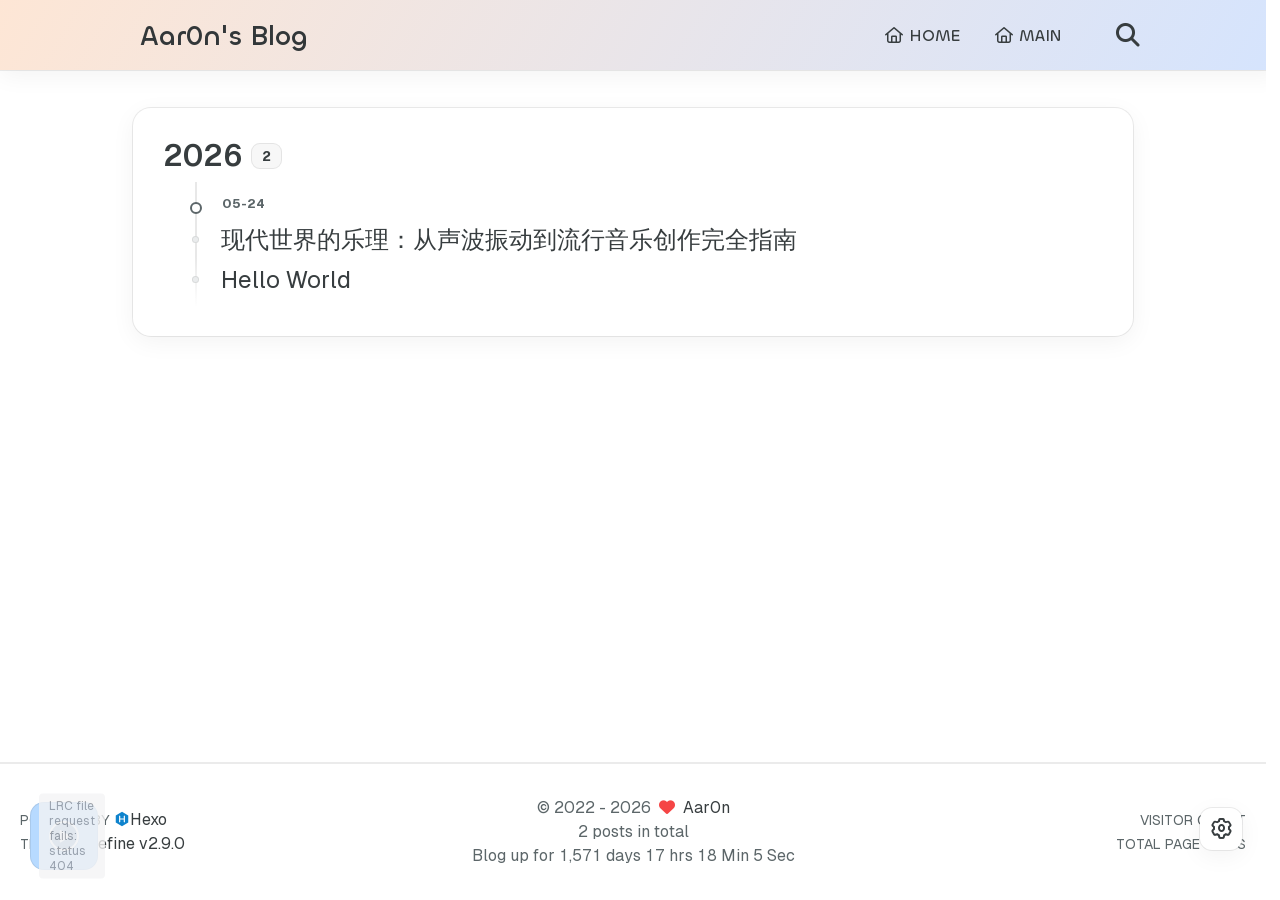
==== commit 3b9fdaca: "Site updated: 2026-05-24 22:31:31" ====
--- a/archives/index.html
+++ b/archives/index.html
@@ -148,7 +148,7 @@
 
     <script id="hexo-configurations">
     window.config = {"hostname":"example.com","root":"/","language":"en"};
-    window.theme = {"articles":{"style":{"font_size":"16px","line_height":1.5,"image_border_radius":"14px","image_alignment":"left","image_caption":false,"link_icon":true,"delete_mask":true,"title_alignment":"left","headings_top_spacing":{"h1":"3.2rem","h2":"2.4rem","h3":"1.9rem","h4":"1.6rem","h5":"1.4rem","h6":"1.3rem"}},"word_count":{"enable":true,"count":true,"min2read":true},"author_label":{"enable":true,"auto":false,"list":[]},"code_block":{"copy":true,"style":"mac","highlight_theme":{"light":"github","dark":"vs2015"},"font":{"enable":false,"family":null,"url":null}},"toc":{"enable":true,"max_depth":3,"number":false,"expand":true,"init_open":false},"copyright":{"enable":true,"default":"cc_by_nc_sa"},"lazyload":true,"pangu_js":false,"recommendation":{"enable":true,"title":"推荐阅读","limit":3,"mobile_limit":2,"placeholder":"/images/wallhaven-wqery6-light.webp","skip_dirs":[]}},"colors":{"primary":"#A31F34","secondary":null,"default_mode":"light"},"global":{"fonts":{"chinese":{"enable":false,"family":null,"url":null},"english":{"enable":false,"family":null,"url":null},"title":{"enable":false,"family":null,"url":null}},"content_max_width":"1000px","sidebar_width":"210px","hover":{"shadow":true,"scale":true},"scroll_progress":{"bar":true,"percentage":true},"website_counter":{"url":"https://cn.vercount.one/js","enable":true,"site_pv":true,"site_uv":true,"post_pv":true},"single_page":true,"preloader":{"enable":true,"custom_message":"EXCITED TO MEET YOU!# Custom message. If empty, the site title will be displayed"},"side_tools":{"gear_rotation":true,"auto_expand":false},"open_graph":{"enable":true,"image":"/images/redefine-og.webp","description":"Hexo Theme Redefine, Redefine Your Hexo Journey."},"google_analytics":{"enable":false,"id":null}},"home_banner":{"enable":true,"style":"fixed","image":{"light":"/images/wallhaven-wqery6-light.webp","dark":"/images/wallhaven-wqery6-dark.webp"},"title":"A NICE DAY TO XXXXX!!!","subtitle":{"text":["---have dreams---have fun---"],"hitokoto":{"enable":false,"show_author":false,"api":"https://v1.hitokoto.cn"},"typing_speed":100,"backing_speed":80,"starting_delay":500,"backing_delay":1500,"loop":true,"smart_backspace":true},"text_color":{"light":"#fff","dark":"#d1d1b6"},"text_style":{"title_size":"2.8rem","subtitle_size":"1.5rem","line_height":1.2},"custom_font":{"enable":false,"family":null,"url":null},"social_links":{"enable":false,"style":"default","links":[{"icon":"fa-brands fa-github","url":null},{"icon":"fa-brands fa-twitter","url":null},{"icon":"fa-solid fa-at","url":"3553319143@qq.com"},{"icon":"fa-brands fa-telegram","url":null},{"icon":"/images/custom-icon.svg","url":null}],"qrs":[{"icon":"fa-brands fa-weixin","qr":null},{"icon":"/images/custom-icon.svg","qr":null}]}},"plugins":{"feed":{"enable":false},"aplayer":{"enable":true,"type":"fixed","audios":[{"name":"Imagine","artist":"John Lennon","url":"https://evan.beee.top/music/Imagine%20-%20John%20Lennon.mp3","cover":"https://evan.beee.top/music/covers/Lennon_Imagine_Sleeve_1975.jpg","lrc":null},{"name":"Something Just Like This","artist":"Coldplay","url":"https://evan.beee.top/music/Something%20Just%20Like%20This%20-%20The%20Chainsmokers%E3%80%81Coldplay.mp3","cover":"https://evan.beee.top/music/covers/Something_Just_Like_This.png"}]},"mermaid":{"enable":false,"version":"11.4.1","theme":{"light":"default","dark":"dark"}}},"version":"2.9.0","navbar":{"auto_hide":true,"color":{"left":"#f78736","right":"#367df7","transparency":35},"width":{"home":"1200px","pages":"1000px"},"links":{"Home":{"path":"/","icon":"fa-regular fa-house"},"MAIN":{"path":"https://www.aar0n-playstation.fun/","icon":"fa-regular fa-house"}},"search":{"enable":true,"preload":true}},"page_templates":{"friends_column":2,"tags_style":"blur","masonry":{"batch_size":12,"initial_batch_size":24}},"home":{"sidebar":{"enable":true,"position":"left","first_item":"menu","announcement":"TIME TO STAY ACTIVE","show_on_mobile":true,"links":null},"article_date_format":"YYYY-MM-DD HH:mm:ss","excerpt_length":200,"categories":{"enable":true,"limit":3},"tags":{"enable":true,"limit":3}},"footer":{"runtime":true,"icon":"<i class=\"fa-solid fa-heart fa-beat\" style=\"--fa-animation-duration: 0.5s; color: #f54545\"></i>","start":"2022/8/17 11:45:14","statistics":true,"customize":null,"icp":{"enable":false,"number":null,"url":null}},"footerStart":"2022/8/17 11:45:14","mermaid":{"style":{"light":"default","dark":"dark"}}};
+    window.theme = {"articles":{"style":{"font_size":"16px","line_height":1.5,"image_border_radius":"14px","image_alignment":"left","image_caption":false,"link_icon":true,"delete_mask":true,"title_alignment":"left","headings_top_spacing":{"h1":"3.2rem","h2":"2.4rem","h3":"1.9rem","h4":"1.6rem","h5":"1.4rem","h6":"1.3rem"}},"word_count":{"enable":true,"count":true,"min2read":true},"author_label":{"enable":true,"auto":false,"list":[]},"code_block":{"copy":true,"style":"mac","highlight_theme":{"light":"github","dark":"vs2015"},"font":{"enable":false,"family":null,"url":null}},"toc":{"enable":true,"max_depth":3,"number":false,"expand":true,"init_open":false},"copyright":{"enable":true,"default":"cc_by_nc_sa"},"lazyload":true,"pangu_js":false,"recommendation":{"enable":true,"title":"推荐阅读","limit":3,"mobile_limit":2,"placeholder":"/images/wallhaven-wqery6-light.webp","skip_dirs":[]}},"colors":{"primary":"#A31F34","secondary":null,"default_mode":"light"},"global":{"fonts":{"chinese":{"enable":false,"family":null,"url":null},"english":{"enable":false,"family":null,"url":null},"title":{"enable":false,"family":null,"url":null}},"content_max_width":"1000px","sidebar_width":"210px","hover":{"shadow":true,"scale":true},"scroll_progress":{"bar":true,"percentage":true},"website_counter":{"url":"https://cn.vercount.one/js","enable":true,"site_pv":true,"site_uv":true,"post_pv":true},"single_page":true,"preloader":{"enable":true,"custom_message":"EXCITED TO MEET YOU!"},"side_tools":{"gear_rotation":true,"auto_expand":false},"open_graph":{"enable":true,"image":"/images/redefine-og.webp","description":"Hexo Theme Redefine, Redefine Your Hexo Journey."},"google_analytics":{"enable":false,"id":null}},"home_banner":{"enable":true,"style":"fixed","image":{"light":"/images/wallhaven-wqery6-light.webp","dark":"/images/wallhaven-wqery6-dark.webp"},"title":"A NICE DAY TO XXXXX!!!","subtitle":{"text":["---have dreams---have fun---"],"hitokoto":{"enable":false,"show_author":false,"api":"https://v1.hitokoto.cn"},"typing_speed":100,"backing_speed":80,"starting_delay":500,"backing_delay":1500,"loop":true,"smart_backspace":true},"text_color":{"light":"#fff","dark":"#d1d1b6"},"text_style":{"title_size":"2.8rem","subtitle_size":"1.5rem","line_height":1.2},"custom_font":{"enable":false,"family":null,"url":null},"social_links":{"enable":false,"style":"default","links":[{"icon":"fa-brands fa-github","url":null},{"icon":"fa-brands fa-twitter","url":null},{"icon":"fa-solid fa-at","url":"3553319143@qq.com"},{"icon":"fa-brands fa-telegram","url":null},{"icon":"/images/custom-icon.svg","url":null}],"qrs":[{"icon":"fa-brands fa-weixin","qr":null},{"icon":"/images/custom-icon.svg","qr":null}]}},"plugins":{"feed":{"enable":false},"aplayer":{"enable":true,"type":"fixed","audios":[{"name":"Imagine","artist":"John Lennon","url":"https://evan.beee.top/music/Imagine%20-%20John%20Lennon.mp3","cover":"https://evan.beee.top/music/covers/Lennon_Imagine_Sleeve_1975.jpg","lrc":null},{"name":"Something Just Like This","artist":"Coldplay","url":"https://evan.beee.top/music/Something%20Just%20Like%20This%20-%20The%20Chainsmokers%E3%80%81Coldplay.mp3","cover":"https://evan.beee.top/music/covers/Something_Just_Like_This.png"}]},"mermaid":{"enable":false,"version":"11.4.1","theme":{"light":"default","dark":"dark"}}},"version":"2.9.0","navbar":{"auto_hide":true,"color":{"left":"#f78736","right":"#367df7","transparency":35},"width":{"home":"1200px","pages":"1000px"},"links":{"Home":{"path":"/","icon":"fa-regular fa-house"},"MAIN":{"path":"https://www.aar0n-playstation.fun/","icon":"fa-regular fa-house"}},"search":{"enable":true,"preload":true}},"page_templates":{"friends_column":2,"tags_style":"blur","masonry":{"batch_size":12,"initial_batch_size":24}},"home":{"sidebar":{"enable":true,"position":"left","first_item":"menu","announcement":"TIME TO STAY ACTIVE","show_on_mobile":true,"links":null},"article_date_format":"YYYY-MM-DD HH:mm:ss","excerpt_length":200,"categories":{"enable":true,"limit":3},"tags":{"enable":true,"limit":3}},"footer":{"runtime":true,"icon":"<i class=\"fa-solid fa-heart fa-beat\" style=\"--fa-animation-duration: 0.5s; color: #f54545\"></i>","start":"2022/8/17 11:45:14","statistics":true,"customize":null,"icp":{"enable":false,"number":null,"url":null}},"footerStart":"2022/8/17 11:45:14","mermaid":{"style":{"light":"default","dark":"dark"}}};
     window.lang_ago = {"second":"%s seconds ago","minute":"%s minutes ago","hour":"%s hours ago","day":"%s days ago","week":"%s weeks ago","month":"%s months ago","year":"%s years ago"};
     window.i18n = {"search":"Search...","toc":"On this page","prev":"Prev","next":"Next","prev_posts":"Prev posts","next_posts":"Next posts","page":"Page %d","recent_posts":"Recent Posts","share":"Share","powered_by":"POWERED BY %s","theme":"THEME","rss_feed":"RSS Feed","category":"Category","categories":"Categories","tag":"Tag","tags":"Tags","post":"Post","posts":"Posts","tagcloud":"Tag Cloud","comment":"Comment","comments":"Comments","home":"Home","archive":"Archive","archives":"Archives","top":"TOP","sticky":"Sticky","go-back-home":"Go Back Home","masonry_loading":"Loading photos...","image_viewer":"Image viewer","close":"Close","exif":{"title":"EXIF","cards":{"camera":"Camera","lens":"Lens","exposure":"Exposure","other":"Other"},"fields":{"make":"Brand","model":"Model","date_taken":"Date taken","lens_model":"Lens","focal_length":"Focal length","focus_mode":"Focus mode","shutter":"Shutter","aperture":"Aperture","iso":"ISO","exposure_program":"Exposure program","exposure_compensation":"Exposure compensation","metering_mode":"Metering mode","flash":"Flash","white_balance":"White balance","latitude":"Latitude","longitude":"Longitude","altitude":"Altitude"},"status":{"loading":"Loading...","no_exif":"No EXIF available","library_missing":"EXIF library not loaded","image_source_missing":"Image source unavailable","unavailable":"EXIF unavailable (blocked by CORS or missing metadata)","flag_unavailable":"EXIF unavailable"}},"about":"About","changelog":"Changelog","links":"Links","link":"Link","friends":"Friends","friend":"Friend","timeline":"Timeline","shuoshuo":"Shuoshuo","bookmarks":"Bookmarks","site_uv":"VISITOR COUNT","site_pv":"TOTAL PAGE VIEWS","read_more":"Read more","wordcount":"Words","min2read":"Mins","status":"Status","runtime":"Blog up for","days":"days","hours":"hrs","minutes":"Min","seconds":"Sec","optimized_by":"and Optimized by Evan","rights":"All Rights Reserved","site_posts":"%s posts in total","site_wordcount":"%s words in total","copyright":{"author":"Author","title":"Title","link":"Link","create_time":"Created at","update_time":"Updated at","license_title":"License","license_content":"This work is licensed under %s.","all_rights_reserved":"All Rights Reserved &#169; %s","public_domain":"This work is in the public domain."},"ago":{"second":"%s seconds ago","minute":"%s minutes ago","hour":"%s hours ago","day":"%s days ago","week":"%s weeks ago","month":"%s months ago","year":"%s years ago"},"create_time":"Created","update_time":"Updated","expired":"This post is written %s days ago, and the content may not be up to date."};
     window.data = {"masonry":false};
@@ -257,7 +257,7 @@
 
 <div class="preloader">
     <h2 class="ml13">
-        EXCITED TO MEET YOU!# Custom message. If empty, the site title will be displayed
+        EXCITED TO MEET YOU!
     </h2>
     <script>
         var textWrapper = document.querySelector('.ml13');
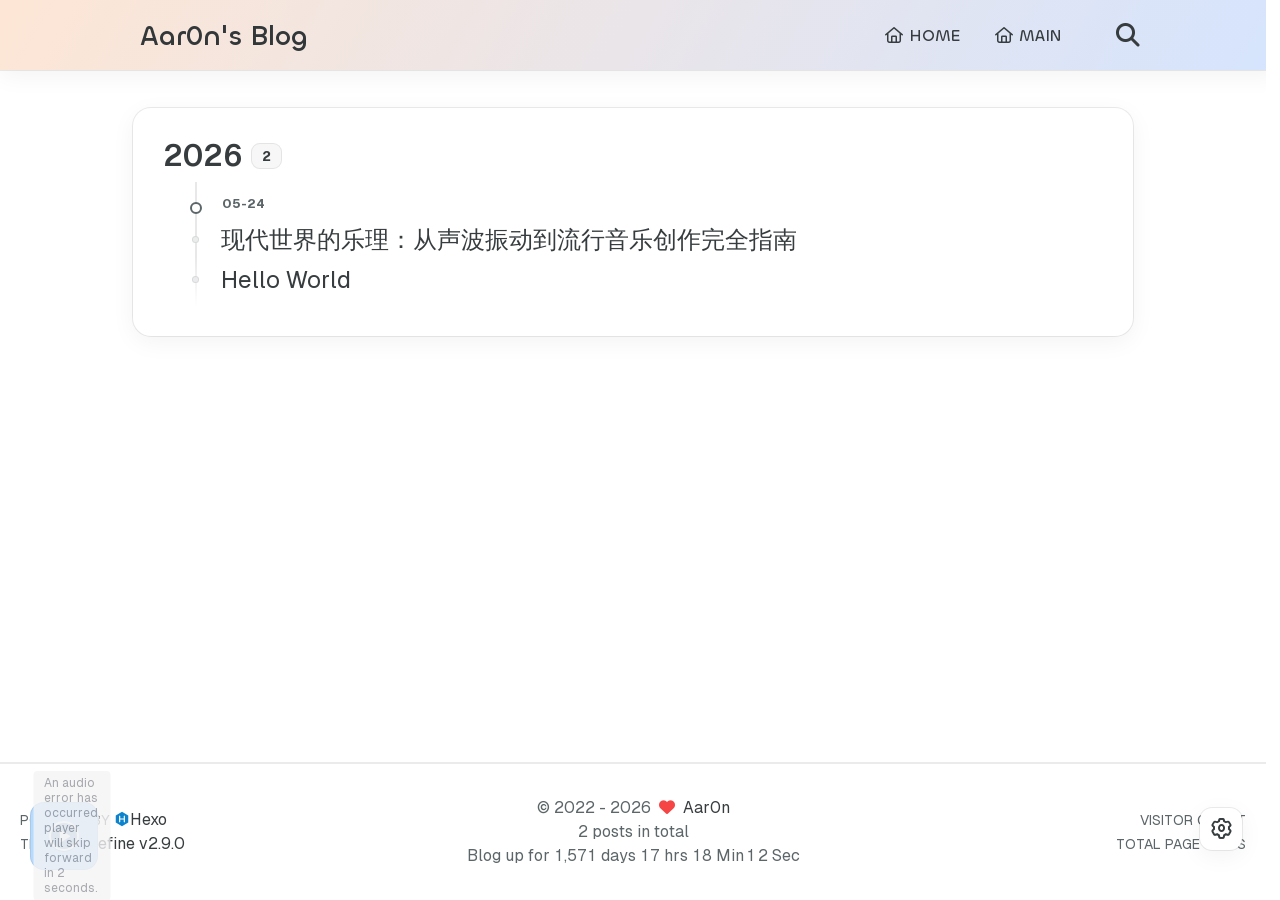
==== commit 8a0d1c79: "Site updated: 2026-05-24 22:33:48" ====
--- a/archives/index.html
+++ b/archives/index.html
@@ -148,7 +148,7 @@
 
     <script id="hexo-configurations">
     window.config = {"hostname":"example.com","root":"/","language":"en"};
-    window.theme = {"articles":{"style":{"font_size":"16px","line_height":1.5,"image_border_radius":"14px","image_alignment":"left","image_caption":false,"link_icon":true,"delete_mask":true,"title_alignment":"left","headings_top_spacing":{"h1":"3.2rem","h2":"2.4rem","h3":"1.9rem","h4":"1.6rem","h5":"1.4rem","h6":"1.3rem"}},"word_count":{"enable":true,"count":true,"min2read":true},"author_label":{"enable":true,"auto":false,"list":[]},"code_block":{"copy":true,"style":"mac","highlight_theme":{"light":"github","dark":"vs2015"},"font":{"enable":false,"family":null,"url":null}},"toc":{"enable":true,"max_depth":3,"number":false,"expand":true,"init_open":false},"copyright":{"enable":true,"default":"cc_by_nc_sa"},"lazyload":true,"pangu_js":false,"recommendation":{"enable":true,"title":"推荐阅读","limit":3,"mobile_limit":2,"placeholder":"/images/wallhaven-wqery6-light.webp","skip_dirs":[]}},"colors":{"primary":"#A31F34","secondary":null,"default_mode":"light"},"global":{"fonts":{"chinese":{"enable":false,"family":null,"url":null},"english":{"enable":false,"family":null,"url":null},"title":{"enable":false,"family":null,"url":null}},"content_max_width":"1000px","sidebar_width":"210px","hover":{"shadow":true,"scale":true},"scroll_progress":{"bar":true,"percentage":true},"website_counter":{"url":"https://cn.vercount.one/js","enable":true,"site_pv":true,"site_uv":true,"post_pv":true},"single_page":true,"preloader":{"enable":true,"custom_message":"EXCITED TO MEET YOU!"},"side_tools":{"gear_rotation":true,"auto_expand":false},"open_graph":{"enable":true,"image":"/images/redefine-og.webp","description":"Hexo Theme Redefine, Redefine Your Hexo Journey."},"google_analytics":{"enable":false,"id":null}},"home_banner":{"enable":true,"style":"fixed","image":{"light":"/images/wallhaven-wqery6-light.webp","dark":"/images/wallhaven-wqery6-dark.webp"},"title":"A NICE DAY TO XXXXX!!!","subtitle":{"text":["---have dreams---have fun---"],"hitokoto":{"enable":false,"show_author":false,"api":"https://v1.hitokoto.cn"},"typing_speed":100,"backing_speed":80,"starting_delay":500,"backing_delay":1500,"loop":true,"smart_backspace":true},"text_color":{"light":"#fff","dark":"#d1d1b6"},"text_style":{"title_size":"2.8rem","subtitle_size":"1.5rem","line_height":1.2},"custom_font":{"enable":false,"family":null,"url":null},"social_links":{"enable":false,"style":"default","links":[{"icon":"fa-brands fa-github","url":null},{"icon":"fa-brands fa-twitter","url":null},{"icon":"fa-solid fa-at","url":"3553319143@qq.com"},{"icon":"fa-brands fa-telegram","url":null},{"icon":"/images/custom-icon.svg","url":null}],"qrs":[{"icon":"fa-brands fa-weixin","qr":null},{"icon":"/images/custom-icon.svg","qr":null}]}},"plugins":{"feed":{"enable":false},"aplayer":{"enable":true,"type":"fixed","audios":[{"name":"Imagine","artist":"John Lennon","url":"https://evan.beee.top/music/Imagine%20-%20John%20Lennon.mp3","cover":"https://evan.beee.top/music/covers/Lennon_Imagine_Sleeve_1975.jpg","lrc":null},{"name":"Something Just Like This","artist":"Coldplay","url":"https://evan.beee.top/music/Something%20Just%20Like%20This%20-%20The%20Chainsmokers%E3%80%81Coldplay.mp3","cover":"https://evan.beee.top/music/covers/Something_Just_Like_This.png"}]},"mermaid":{"enable":false,"version":"11.4.1","theme":{"light":"default","dark":"dark"}}},"version":"2.9.0","navbar":{"auto_hide":true,"color":{"left":"#f78736","right":"#367df7","transparency":35},"width":{"home":"1200px","pages":"1000px"},"links":{"Home":{"path":"/","icon":"fa-regular fa-house"},"MAIN":{"path":"https://www.aar0n-playstation.fun/","icon":"fa-regular fa-house"}},"search":{"enable":true,"preload":true}},"page_templates":{"friends_column":2,"tags_style":"blur","masonry":{"batch_size":12,"initial_batch_size":24}},"home":{"sidebar":{"enable":true,"position":"left","first_item":"menu","announcement":"TIME TO STAY ACTIVE","show_on_mobile":true,"links":null},"article_date_format":"YYYY-MM-DD HH:mm:ss","excerpt_length":200,"categories":{"enable":true,"limit":3},"tags":{"enable":true,"limit":3}},"footer":{"runtime":true,"icon":"<i class=\"fa-solid fa-heart fa-beat\" style=\"--fa-animation-duration: 0.5s; color: #f54545\"></i>","start":"2022/8/17 11:45:14","statistics":true,"customize":null,"icp":{"enable":false,"number":null,"url":null}},"footerStart":"2022/8/17 11:45:14","mermaid":{"style":{"light":"default","dark":"dark"}}};
+    window.theme = {"articles":{"style":{"font_size":"16px","line_height":1.5,"image_border_radius":"14px","image_alignment":"left","image_caption":false,"link_icon":true,"delete_mask":true,"title_alignment":"left","headings_top_spacing":{"h1":"3.2rem","h2":"2.4rem","h3":"1.9rem","h4":"1.6rem","h5":"1.4rem","h6":"1.3rem"}},"word_count":{"enable":true,"count":true,"min2read":true},"author_label":{"enable":true,"auto":false,"list":[]},"code_block":{"copy":true,"style":"mac","highlight_theme":{"light":"github","dark":"vs2015"},"font":{"enable":false,"family":null,"url":null}},"toc":{"enable":true,"max_depth":3,"number":false,"expand":true,"init_open":false},"copyright":{"enable":true,"default":"cc_by_nc_sa"},"lazyload":true,"pangu_js":false,"recommendation":{"enable":true,"title":"推荐阅读","limit":3,"mobile_limit":2,"placeholder":"/images/wallhaven-wqery6-light.webp","skip_dirs":[]}},"colors":{"primary":"#A31F34","secondary":null,"default_mode":"light"},"global":{"fonts":{"chinese":{"enable":false,"family":null,"url":null},"english":{"enable":false,"family":null,"url":null},"title":{"enable":false,"family":null,"url":null}},"content_max_width":"1000px","sidebar_width":"210px","hover":{"shadow":true,"scale":true},"scroll_progress":{"bar":true,"percentage":true},"website_counter":{"url":"https://cn.vercount.one/js","enable":true,"site_pv":true,"site_uv":true,"post_pv":true},"single_page":true,"preloader":{"enable":true,"custom_message":"EXCITED TO MEET YOU!"},"side_tools":{"gear_rotation":true,"auto_expand":false},"open_graph":{"enable":true,"image":"/images/redefine-og.webp","description":"Hexo Theme Redefine, Redefine Your Hexo Journey."},"google_analytics":{"enable":false,"id":null}},"home_banner":{"enable":true,"style":"fixed","image":{"light":"/images/wallhaven-wqery6-light.webp","dark":"/images/wallhaven-wqery6-dark.webp"},"title":"A NICE DAY TO START!!!","subtitle":{"text":["---have dreams---have fun---"],"hitokoto":{"enable":false,"show_author":false,"api":"https://v1.hitokoto.cn"},"typing_speed":100,"backing_speed":80,"starting_delay":500,"backing_delay":1500,"loop":true,"smart_backspace":true},"text_color":{"light":"#fff","dark":"#d1d1b6"},"text_style":{"title_size":"2.8rem","subtitle_size":"1.5rem","line_height":1.2},"custom_font":{"enable":false,"family":null,"url":null},"social_links":{"enable":false,"style":"default","links":[{"icon":"fa-brands fa-github","url":null},{"icon":"fa-brands fa-twitter","url":null},{"icon":"fa-solid fa-at","url":"3553319143@qq.com"},{"icon":"fa-brands fa-telegram","url":null},{"icon":"/images/custom-icon.svg","url":null}],"qrs":[{"icon":"fa-brands fa-weixin","qr":null},{"icon":"/images/custom-icon.svg","qr":null}]}},"plugins":{"feed":{"enable":false},"aplayer":{"enable":true,"type":"fixed","audios":[{"name":"Imagine","artist":"John Lennon","url":"https://evan.beee.top/music/Imagine%20-%20John%20Lennon.mp3","cover":"https://evan.beee.top/music/covers/Lennon_Imagine_Sleeve_1975.jpg","lrc":null},{"name":"Something Just Like This","artist":"Coldplay","url":"https://evan.beee.top/music/Something%20Just%20Like%20This%20-%20The%20Chainsmokers%E3%80%81Coldplay.mp3","cover":"https://evan.beee.top/music/covers/Something_Just_Like_This.png"}]},"mermaid":{"enable":false,"version":"11.4.1","theme":{"light":"default","dark":"dark"}}},"version":"2.9.0","navbar":{"auto_hide":true,"color":{"left":"#f78736","right":"#367df7","transparency":35},"width":{"home":"1200px","pages":"1000px"},"links":{"Home":{"path":"/","icon":"fa-regular fa-house"},"MAIN":{"path":"https://www.aar0n-playstation.fun/","icon":"fa-regular fa-house"}},"search":{"enable":true,"preload":true}},"page_templates":{"friends_column":2,"tags_style":"blur","masonry":{"batch_size":12,"initial_batch_size":24}},"home":{"sidebar":{"enable":true,"position":"left","first_item":"menu","announcement":"TIME TO STAY ACTIVE","show_on_mobile":true,"links":null},"article_date_format":"YYYY-MM-DD HH:mm:ss","excerpt_length":200,"categories":{"enable":true,"limit":3},"tags":{"enable":true,"limit":3}},"footer":{"runtime":true,"icon":"<i class=\"fa-solid fa-heart fa-beat\" style=\"--fa-animation-duration: 0.5s; color: #f54545\"></i>","start":"2022/8/17 11:45:14","statistics":true,"customize":null,"icp":{"enable":false,"number":null,"url":null}},"footerStart":"2022/8/17 11:45:14","mermaid":{"style":{"light":"default","dark":"dark"}}};
     window.lang_ago = {"second":"%s seconds ago","minute":"%s minutes ago","hour":"%s hours ago","day":"%s days ago","week":"%s weeks ago","month":"%s months ago","year":"%s years ago"};
     window.i18n = {"search":"Search...","toc":"On this page","prev":"Prev","next":"Next","prev_posts":"Prev posts","next_posts":"Next posts","page":"Page %d","recent_posts":"Recent Posts","share":"Share","powered_by":"POWERED BY %s","theme":"THEME","rss_feed":"RSS Feed","category":"Category","categories":"Categories","tag":"Tag","tags":"Tags","post":"Post","posts":"Posts","tagcloud":"Tag Cloud","comment":"Comment","comments":"Comments","home":"Home","archive":"Archive","archives":"Archives","top":"TOP","sticky":"Sticky","go-back-home":"Go Back Home","masonry_loading":"Loading photos...","image_viewer":"Image viewer","close":"Close","exif":{"title":"EXIF","cards":{"camera":"Camera","lens":"Lens","exposure":"Exposure","other":"Other"},"fields":{"make":"Brand","model":"Model","date_taken":"Date taken","lens_model":"Lens","focal_length":"Focal length","focus_mode":"Focus mode","shutter":"Shutter","aperture":"Aperture","iso":"ISO","exposure_program":"Exposure program","exposure_compensation":"Exposure compensation","metering_mode":"Metering mode","flash":"Flash","white_balance":"White balance","latitude":"Latitude","longitude":"Longitude","altitude":"Altitude"},"status":{"loading":"Loading...","no_exif":"No EXIF available","library_missing":"EXIF library not loaded","image_source_missing":"Image source unavailable","unavailable":"EXIF unavailable (blocked by CORS or missing metadata)","flag_unavailable":"EXIF unavailable"}},"about":"About","changelog":"Changelog","links":"Links","link":"Link","friends":"Friends","friend":"Friend","timeline":"Timeline","shuoshuo":"Shuoshuo","bookmarks":"Bookmarks","site_uv":"VISITOR COUNT","site_pv":"TOTAL PAGE VIEWS","read_more":"Read more","wordcount":"Words","min2read":"Mins","status":"Status","runtime":"Blog up for","days":"days","hours":"hrs","minutes":"Min","seconds":"Sec","optimized_by":"and Optimized by Evan","rights":"All Rights Reserved","site_posts":"%s posts in total","site_wordcount":"%s words in total","copyright":{"author":"Author","title":"Title","link":"Link","create_time":"Created at","update_time":"Updated at","license_title":"License","license_content":"This work is licensed under %s.","all_rights_reserved":"All Rights Reserved &#169; %s","public_domain":"This work is in the public domain."},"ago":{"second":"%s seconds ago","minute":"%s minutes ago","hour":"%s hours ago","day":"%s days ago","week":"%s weeks ago","month":"%s months ago","year":"%s years ago"},"create_time":"Created","update_time":"Updated","expired":"This post is written %s days ago, and the content may not be up to date."};
     window.data = {"masonry":false};
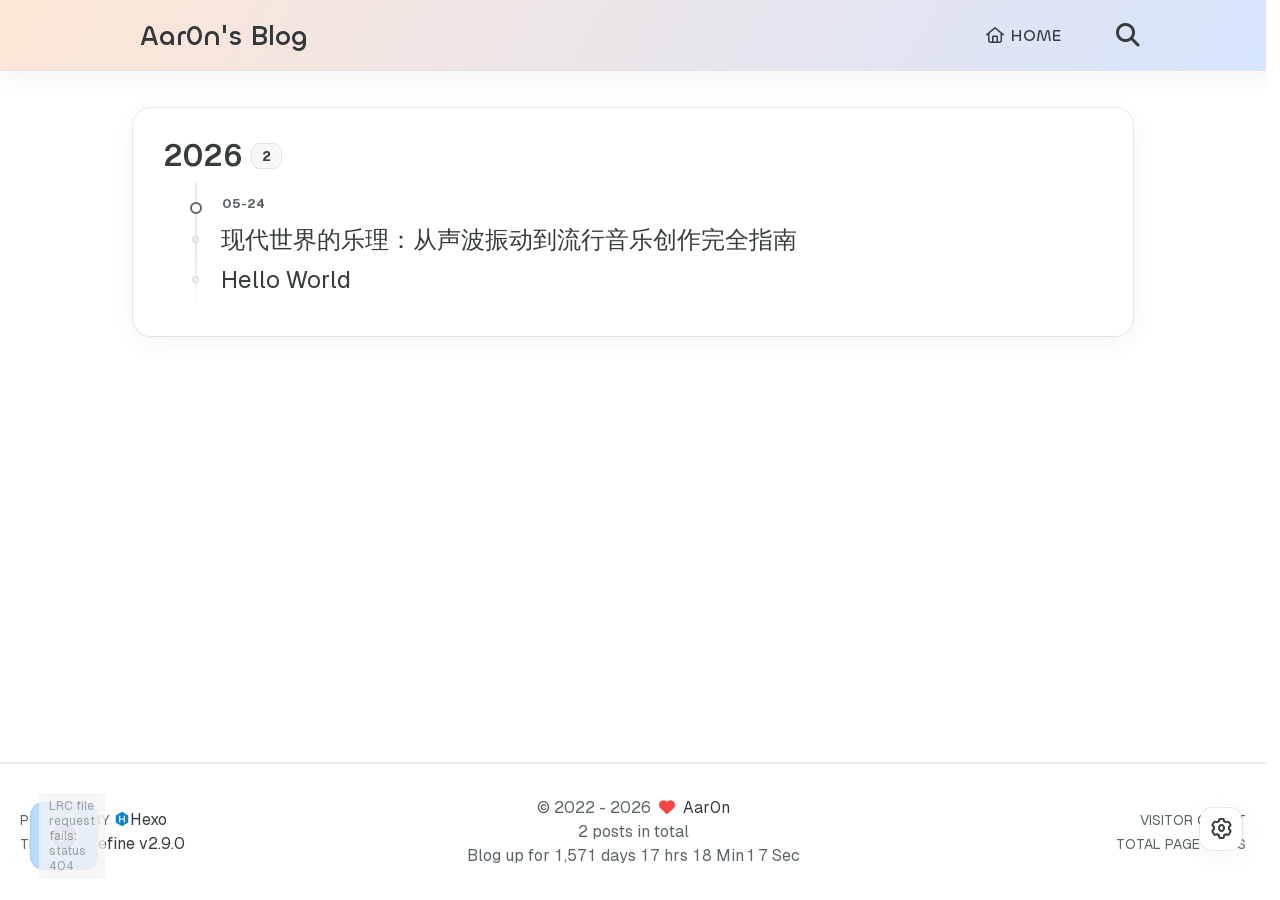
==== commit 642c9489: "Site updated: 2026-05-24 22:46:53" ====
--- a/archives/index.html
+++ b/archives/index.html
@@ -148,7 +148,7 @@
 
     <script id="hexo-configurations">
     window.config = {"hostname":"example.com","root":"/","language":"en"};
-    window.theme = {"articles":{"style":{"font_size":"16px","line_height":1.5,"image_border_radius":"14px","image_alignment":"left","image_caption":false,"link_icon":true,"delete_mask":true,"title_alignment":"left","headings_top_spacing":{"h1":"3.2rem","h2":"2.4rem","h3":"1.9rem","h4":"1.6rem","h5":"1.4rem","h6":"1.3rem"}},"word_count":{"enable":true,"count":true,"min2read":true},"author_label":{"enable":true,"auto":false,"list":[]},"code_block":{"copy":true,"style":"mac","highlight_theme":{"light":"github","dark":"vs2015"},"font":{"enable":false,"family":null,"url":null}},"toc":{"enable":true,"max_depth":3,"number":false,"expand":true,"init_open":false},"copyright":{"enable":true,"default":"cc_by_nc_sa"},"lazyload":true,"pangu_js":false,"recommendation":{"enable":true,"title":"推荐阅读","limit":3,"mobile_limit":2,"placeholder":"/images/wallhaven-wqery6-light.webp","skip_dirs":[]}},"colors":{"primary":"#A31F34","secondary":null,"default_mode":"light"},"global":{"fonts":{"chinese":{"enable":false,"family":null,"url":null},"english":{"enable":false,"family":null,"url":null},"title":{"enable":false,"family":null,"url":null}},"content_max_width":"1000px","sidebar_width":"210px","hover":{"shadow":true,"scale":true},"scroll_progress":{"bar":true,"percentage":true},"website_counter":{"url":"https://cn.vercount.one/js","enable":true,"site_pv":true,"site_uv":true,"post_pv":true},"single_page":true,"preloader":{"enable":true,"custom_message":"EXCITED TO MEET YOU!"},"side_tools":{"gear_rotation":true,"auto_expand":false},"open_graph":{"enable":true,"image":"/images/redefine-og.webp","description":"Hexo Theme Redefine, Redefine Your Hexo Journey."},"google_analytics":{"enable":false,"id":null}},"home_banner":{"enable":true,"style":"fixed","image":{"light":"/images/wallhaven-wqery6-light.webp","dark":"/images/wallhaven-wqery6-dark.webp"},"title":"A NICE DAY TO START!!!","subtitle":{"text":["---have dreams---have fun---"],"hitokoto":{"enable":false,"show_author":false,"api":"https://v1.hitokoto.cn"},"typing_speed":100,"backing_speed":80,"starting_delay":500,"backing_delay":1500,"loop":true,"smart_backspace":true},"text_color":{"light":"#fff","dark":"#d1d1b6"},"text_style":{"title_size":"2.8rem","subtitle_size":"1.5rem","line_height":1.2},"custom_font":{"enable":false,"family":null,"url":null},"social_links":{"enable":false,"style":"default","links":[{"icon":"fa-brands fa-github","url":null},{"icon":"fa-brands fa-twitter","url":null},{"icon":"fa-solid fa-at","url":"3553319143@qq.com"},{"icon":"fa-brands fa-telegram","url":null},{"icon":"/images/custom-icon.svg","url":null}],"qrs":[{"icon":"fa-brands fa-weixin","qr":null},{"icon":"/images/custom-icon.svg","qr":null}]}},"plugins":{"feed":{"enable":false},"aplayer":{"enable":true,"type":"fixed","audios":[{"name":"Imagine","artist":"John Lennon","url":"https://evan.beee.top/music/Imagine%20-%20John%20Lennon.mp3","cover":"https://evan.beee.top/music/covers/Lennon_Imagine_Sleeve_1975.jpg","lrc":null},{"name":"Something Just Like This","artist":"Coldplay","url":"https://evan.beee.top/music/Something%20Just%20Like%20This%20-%20The%20Chainsmokers%E3%80%81Coldplay.mp3","cover":"https://evan.beee.top/music/covers/Something_Just_Like_This.png"}]},"mermaid":{"enable":false,"version":"11.4.1","theme":{"light":"default","dark":"dark"}}},"version":"2.9.0","navbar":{"auto_hide":true,"color":{"left":"#f78736","right":"#367df7","transparency":35},"width":{"home":"1200px","pages":"1000px"},"links":{"Home":{"path":"/","icon":"fa-regular fa-house"},"MAIN":{"path":"https://www.aar0n-playstation.fun/","icon":"fa-regular fa-house"}},"search":{"enable":true,"preload":true}},"page_templates":{"friends_column":2,"tags_style":"blur","masonry":{"batch_size":12,"initial_batch_size":24}},"home":{"sidebar":{"enable":true,"position":"left","first_item":"menu","announcement":"TIME TO STAY ACTIVE","show_on_mobile":true,"links":null},"article_date_format":"YYYY-MM-DD HH:mm:ss","excerpt_length":200,"categories":{"enable":true,"limit":3},"tags":{"enable":true,"limit":3}},"footer":{"runtime":true,"icon":"<i class=\"fa-solid fa-heart fa-beat\" style=\"--fa-animation-duration: 0.5s; color: #f54545\"></i>","start":"2022/8/17 11:45:14","statistics":true,"customize":null,"icp":{"enable":false,"number":null,"url":null}},"footerStart":"2022/8/17 11:45:14","mermaid":{"style":{"light":"default","dark":"dark"}}};
+    window.theme = {"articles":{"style":{"font_size":"16px","line_height":1.5,"image_border_radius":"14px","image_alignment":"left","image_caption":false,"link_icon":true,"delete_mask":true,"title_alignment":"left","headings_top_spacing":{"h1":"3.2rem","h2":"2.4rem","h3":"1.9rem","h4":"1.6rem","h5":"1.4rem","h6":"1.3rem"}},"word_count":{"enable":true,"count":true,"min2read":true},"author_label":{"enable":true,"auto":false,"list":[]},"code_block":{"copy":true,"style":"mac","highlight_theme":{"light":"github","dark":"vs2015"},"font":{"enable":false,"family":null,"url":null}},"toc":{"enable":true,"max_depth":3,"number":false,"expand":true,"init_open":false},"copyright":{"enable":true,"default":"cc_by_nc_sa"},"lazyload":true,"pangu_js":false,"recommendation":{"enable":true,"title":"推荐阅读","limit":3,"mobile_limit":2,"placeholder":"/images/wallhaven-wqery6-light.webp","skip_dirs":[]}},"colors":{"primary":"#A31F34","secondary":null,"default_mode":"light"},"global":{"fonts":{"chinese":{"enable":false,"family":null,"url":null},"english":{"enable":false,"family":null,"url":null},"title":{"enable":false,"family":null,"url":null}},"content_max_width":"1000px","sidebar_width":"210px","hover":{"shadow":true,"scale":true},"scroll_progress":{"bar":true,"percentage":true},"website_counter":{"url":"https://cn.vercount.one/js","enable":true,"site_pv":true,"site_uv":true,"post_pv":true},"single_page":true,"preloader":{"enable":true,"custom_message":"EXCITED TO MEET YOU!"},"side_tools":{"gear_rotation":true,"auto_expand":false},"open_graph":{"enable":true,"image":"/images/redefine-og.webp","description":"Hexo Theme Redefine, Redefine Your Hexo Journey."},"google_analytics":{"enable":false,"id":null}},"home_banner":{"enable":true,"style":"fixed","image":{"light":"/images/wallhaven-wqery6-light.webp","dark":"/images/wallhaven-wqery6-dark.webp"},"title":"A NICE DAY TO START!!!","subtitle":{"text":["---have dreams---have fun---"],"hitokoto":{"enable":false,"show_author":false,"api":"https://v1.hitokoto.cn"},"typing_speed":100,"backing_speed":80,"starting_delay":500,"backing_delay":1500,"loop":true,"smart_backspace":true},"text_color":{"light":"#fff","dark":"#d1d1b6"},"text_style":{"title_size":"2.8rem","subtitle_size":"1.5rem","line_height":1.2},"custom_font":{"enable":false,"family":null,"url":null},"social_links":{"enable":false,"style":"default","links":[{"icon":"fa-brands fa-github","url":null},{"icon":"fa-brands fa-twitter","url":null},{"icon":"fa-solid fa-at","url":"3553319143@qq.com"},{"icon":"fa-brands fa-telegram","url":null},{"icon":"/images/custom-icon.svg","url":null}],"qrs":[{"icon":"fa-brands fa-weixin","qr":null},{"icon":"/images/custom-icon.svg","qr":null}]}},"plugins":{"feed":{"enable":false},"aplayer":{"enable":true,"type":"fixed","audios":[{"name":"Imagine","artist":"John Lennon","url":"https://evan.beee.top/music/Imagine%20-%20John%20Lennon.mp3","cover":"https://evan.beee.top/music/covers/Lennon_Imagine_Sleeve_1975.jpg","lrc":null},{"name":"Something Just Like This","artist":"Coldplay","url":"https://evan.beee.top/music/Something%20Just%20Like%20This%20-%20The%20Chainsmokers%E3%80%81Coldplay.mp3","cover":"https://evan.beee.top/music/covers/Something_Just_Like_This.png"}]},"mermaid":{"enable":false,"version":"11.4.1","theme":{"light":"default","dark":"dark"}}},"version":"2.9.0","navbar":{"auto_hide":true,"color":{"left":"#f78736","right":"#367df7","transparency":35},"width":{"home":"1200px","pages":"1000px"},"links":{"Home":{"path":"/","icon":"fa-regular fa-house"}},"search":{"enable":true,"preload":true}},"page_templates":{"friends_column":2,"tags_style":"blur","masonry":{"batch_size":12,"initial_batch_size":24}},"home":{"sidebar":{"enable":true,"position":"left","first_item":"menu","announcement":"STAY ACTIVE","show_on_mobile":true,"links":null},"article_date_format":"YYYY-MM-DD HH:mm:ss","excerpt_length":200,"categories":{"enable":true,"limit":3},"tags":{"enable":true,"limit":3}},"footer":{"runtime":true,"icon":"<i class=\"fa-solid fa-heart fa-beat\" style=\"--fa-animation-duration: 0.5s; color: #f54545\"></i>","start":"2022/8/17 11:45:14","statistics":true,"customize":null,"icp":{"enable":false,"number":null,"url":null}},"footerStart":"2022/8/17 11:45:14","mermaid":{"style":{"light":"default","dark":"dark"}}};
     window.lang_ago = {"second":"%s seconds ago","minute":"%s minutes ago","hour":"%s hours ago","day":"%s days ago","week":"%s weeks ago","month":"%s months ago","year":"%s years ago"};
     window.i18n = {"search":"Search...","toc":"On this page","prev":"Prev","next":"Next","prev_posts":"Prev posts","next_posts":"Next posts","page":"Page %d","recent_posts":"Recent Posts","share":"Share","powered_by":"POWERED BY %s","theme":"THEME","rss_feed":"RSS Feed","category":"Category","categories":"Categories","tag":"Tag","tags":"Tags","post":"Post","posts":"Posts","tagcloud":"Tag Cloud","comment":"Comment","comments":"Comments","home":"Home","archive":"Archive","archives":"Archives","top":"TOP","sticky":"Sticky","go-back-home":"Go Back Home","masonry_loading":"Loading photos...","image_viewer":"Image viewer","close":"Close","exif":{"title":"EXIF","cards":{"camera":"Camera","lens":"Lens","exposure":"Exposure","other":"Other"},"fields":{"make":"Brand","model":"Model","date_taken":"Date taken","lens_model":"Lens","focal_length":"Focal length","focus_mode":"Focus mode","shutter":"Shutter","aperture":"Aperture","iso":"ISO","exposure_program":"Exposure program","exposure_compensation":"Exposure compensation","metering_mode":"Metering mode","flash":"Flash","white_balance":"White balance","latitude":"Latitude","longitude":"Longitude","altitude":"Altitude"},"status":{"loading":"Loading...","no_exif":"No EXIF available","library_missing":"EXIF library not loaded","image_source_missing":"Image source unavailable","unavailable":"EXIF unavailable (blocked by CORS or missing metadata)","flag_unavailable":"EXIF unavailable"}},"about":"About","changelog":"Changelog","links":"Links","link":"Link","friends":"Friends","friend":"Friend","timeline":"Timeline","shuoshuo":"Shuoshuo","bookmarks":"Bookmarks","site_uv":"VISITOR COUNT","site_pv":"TOTAL PAGE VIEWS","read_more":"Read more","wordcount":"Words","min2read":"Mins","status":"Status","runtime":"Blog up for","days":"days","hours":"hrs","minutes":"Min","seconds":"Sec","optimized_by":"and Optimized by Evan","rights":"All Rights Reserved","site_posts":"%s posts in total","site_wordcount":"%s words in total","copyright":{"author":"Author","title":"Title","link":"Link","create_time":"Created at","update_time":"Updated at","license_title":"License","license_content":"This work is licensed under %s.","all_rights_reserved":"All Rights Reserved &#169; %s","public_domain":"This work is in the public domain."},"ago":{"second":"%s seconds ago","minute":"%s minutes ago","hour":"%s hours ago","day":"%s days ago","week":"%s weeks ago","month":"%s months ago","year":"%s years ago"},"create_time":"Created","update_time":"Updated","expired":"This post is written %s days ago, and the content may not be up to date."};
     window.data = {"masonry":false};
@@ -374,23 +374,6 @@
                                 
                             </li>
                     
-                        
-                            
-
-                            <li class="navbar-item">
-                                <!-- Menu -->
-                                <a class=""
-                                   target="_blank" rel="noopener" href="https://www.aar0n-playstation.fun/"
-                                        >
-                                    <i class="fa-regular fa-house fa-fw"></i>
-                                    MAIN
-                                    
-                                </a>
-
-                                <!-- Submenu -->
-                                
-                            </li>
-                    
                     
                         <li class="navbar-item search search-popup-trigger">
                             <i class="fa-solid fa-magnifying-glass"></i>
@@ -425,26 +408,6 @@
                         >
                             <span>
                                 HOME
-                            </span>
-                            
-                                <i class="fa-regular fa-house fa-sm fa-fw"></i>
-                            
-                        </a>
-                        
-
-                        
-                    </li>
-            
-                
-                    
-
-                    <li class="drawer-navbar-item text-base my-1.5 flex flex-col w-full">
-                        
-                        <a class="py-1.5 px-2 flex flex-row items-center justify-between gap-1 hover:!text-primary active:!text-primary text-2xl font-semibold group border-b border-border-color hover:border-primary w-full "
-                           target="_blank" rel="noopener" href="https://www.aar0n-playstation.fun/"
-                        >
-                            <span>
-                                MAIN
                             </span>
                             
                                 <i class="fa-regular fa-house fa-sm fa-fw"></i>
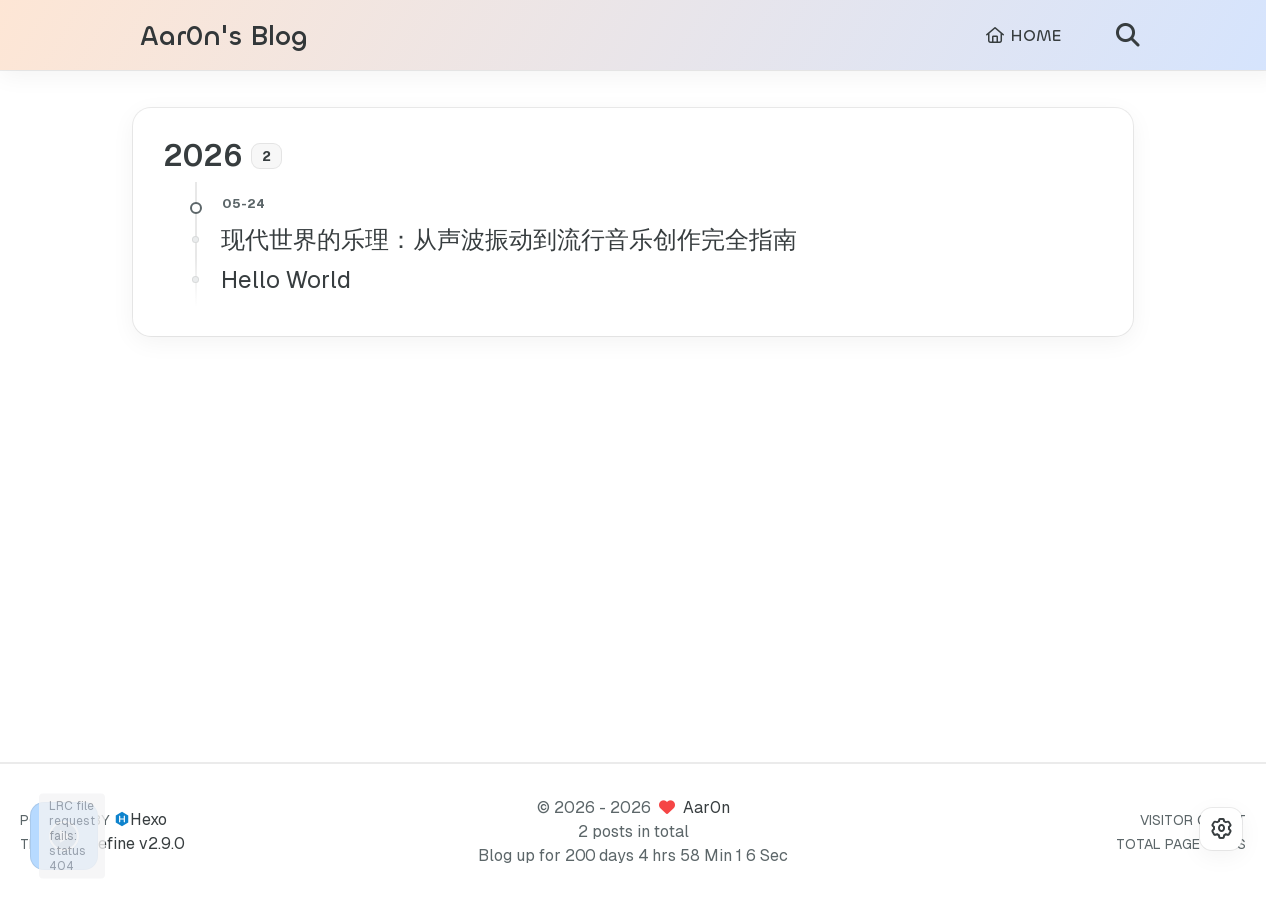
==== commit 12203f32: "Site updated: 2026-05-31 10:42:14" ====
--- a/archives/index.html
+++ b/archives/index.html
@@ -147,8 +147,8 @@
     
 
     <script id="hexo-configurations">
-    window.config = {"hostname":"example.com","root":"/","language":"en"};
-    window.theme = {"articles":{"style":{"font_size":"16px","line_height":1.5,"image_border_radius":"14px","image_alignment":"left","image_caption":false,"link_icon":true,"delete_mask":true,"title_alignment":"left","headings_top_spacing":{"h1":"3.2rem","h2":"2.4rem","h3":"1.9rem","h4":"1.6rem","h5":"1.4rem","h6":"1.3rem"}},"word_count":{"enable":true,"count":true,"min2read":true},"author_label":{"enable":true,"auto":false,"list":[]},"code_block":{"copy":true,"style":"mac","highlight_theme":{"light":"github","dark":"vs2015"},"font":{"enable":false,"family":null,"url":null}},"toc":{"enable":true,"max_depth":3,"number":false,"expand":true,"init_open":false},"copyright":{"enable":true,"default":"cc_by_nc_sa"},"lazyload":true,"pangu_js":false,"recommendation":{"enable":true,"title":"推荐阅读","limit":3,"mobile_limit":2,"placeholder":"/images/wallhaven-wqery6-light.webp","skip_dirs":[]}},"colors":{"primary":"#A31F34","secondary":null,"default_mode":"light"},"global":{"fonts":{"chinese":{"enable":false,"family":null,"url":null},"english":{"enable":false,"family":null,"url":null},"title":{"enable":false,"family":null,"url":null}},"content_max_width":"1000px","sidebar_width":"210px","hover":{"shadow":true,"scale":true},"scroll_progress":{"bar":true,"percentage":true},"website_counter":{"url":"https://cn.vercount.one/js","enable":true,"site_pv":true,"site_uv":true,"post_pv":true},"single_page":true,"preloader":{"enable":true,"custom_message":"EXCITED TO MEET YOU!"},"side_tools":{"gear_rotation":true,"auto_expand":false},"open_graph":{"enable":true,"image":"/images/redefine-og.webp","description":"Hexo Theme Redefine, Redefine Your Hexo Journey."},"google_analytics":{"enable":false,"id":null}},"home_banner":{"enable":true,"style":"fixed","image":{"light":"/images/wallhaven-wqery6-light.webp","dark":"/images/wallhaven-wqery6-dark.webp"},"title":"A NICE DAY TO START!!!","subtitle":{"text":["---have dreams---have fun---"],"hitokoto":{"enable":false,"show_author":false,"api":"https://v1.hitokoto.cn"},"typing_speed":100,"backing_speed":80,"starting_delay":500,"backing_delay":1500,"loop":true,"smart_backspace":true},"text_color":{"light":"#fff","dark":"#d1d1b6"},"text_style":{"title_size":"2.8rem","subtitle_size":"1.5rem","line_height":1.2},"custom_font":{"enable":false,"family":null,"url":null},"social_links":{"enable":false,"style":"default","links":[{"icon":"fa-brands fa-github","url":null},{"icon":"fa-brands fa-twitter","url":null},{"icon":"fa-solid fa-at","url":"3553319143@qq.com"},{"icon":"fa-brands fa-telegram","url":null},{"icon":"/images/custom-icon.svg","url":null}],"qrs":[{"icon":"fa-brands fa-weixin","qr":null},{"icon":"/images/custom-icon.svg","qr":null}]}},"plugins":{"feed":{"enable":false},"aplayer":{"enable":true,"type":"fixed","audios":[{"name":"Imagine","artist":"John Lennon","url":"https://evan.beee.top/music/Imagine%20-%20John%20Lennon.mp3","cover":"https://evan.beee.top/music/covers/Lennon_Imagine_Sleeve_1975.jpg","lrc":null},{"name":"Something Just Like This","artist":"Coldplay","url":"https://evan.beee.top/music/Something%20Just%20Like%20This%20-%20The%20Chainsmokers%E3%80%81Coldplay.mp3","cover":"https://evan.beee.top/music/covers/Something_Just_Like_This.png"}]},"mermaid":{"enable":false,"version":"11.4.1","theme":{"light":"default","dark":"dark"}}},"version":"2.9.0","navbar":{"auto_hide":true,"color":{"left":"#f78736","right":"#367df7","transparency":35},"width":{"home":"1200px","pages":"1000px"},"links":{"Home":{"path":"/","icon":"fa-regular fa-house"}},"search":{"enable":true,"preload":true}},"page_templates":{"friends_column":2,"tags_style":"blur","masonry":{"batch_size":12,"initial_batch_size":24}},"home":{"sidebar":{"enable":true,"position":"left","first_item":"menu","announcement":"STAY ACTIVE","show_on_mobile":true,"links":null},"article_date_format":"YYYY-MM-DD HH:mm:ss","excerpt_length":200,"categories":{"enable":true,"limit":3},"tags":{"enable":true,"limit":3}},"footer":{"runtime":true,"icon":"<i class=\"fa-solid fa-heart fa-beat\" style=\"--fa-animation-duration: 0.5s; color: #f54545\"></i>","start":"2022/8/17 11:45:14","statistics":true,"customize":null,"icp":{"enable":false,"number":null,"url":null}},"footerStart":"2022/8/17 11:45:14","mermaid":{"style":{"light":"default","dark":"dark"}}};
+    window.config = {"hostname":"example.com","root":"/","language":"en","path":"search.json"};
+    window.theme = {"articles":{"style":{"font_size":"16px","line_height":1.5,"image_border_radius":"14px","image_alignment":"left","image_caption":false,"link_icon":true,"delete_mask":true,"title_alignment":"left","headings_top_spacing":{"h1":"3.2rem","h2":"2.4rem","h3":"1.9rem","h4":"1.6rem","h5":"1.4rem","h6":"1.3rem"}},"word_count":{"enable":true,"count":true,"min2read":true},"author_label":{"enable":true,"auto":false,"list":[]},"code_block":{"copy":true,"style":"mac","highlight_theme":{"light":"github","dark":"vs2015"},"font":{"enable":false,"family":null,"url":null}},"toc":{"enable":true,"max_depth":3,"number":false,"expand":true,"init_open":false},"copyright":{"enable":true,"default":"cc_by_nc_sa"},"lazyload":true,"pangu_js":false,"recommendation":{"enable":true,"title":"推荐阅读","limit":3,"mobile_limit":2,"placeholder":"/images/wallhaven-wqery6-light.webp","skip_dirs":[]}},"colors":{"primary":"#A31F34","secondary":null,"default_mode":"light"},"global":{"fonts":{"chinese":{"enable":false,"family":null,"url":null},"english":{"enable":false,"family":null,"url":null},"title":{"enable":false,"family":null,"url":null}},"content_max_width":"1000px","sidebar_width":"210px","hover":{"shadow":true,"scale":true},"scroll_progress":{"bar":true,"percentage":true},"website_counter":{"url":"https://cn.vercount.one/js","enable":true,"site_pv":true,"site_uv":true,"post_pv":true},"single_page":true,"preloader":{"enable":true,"custom_message":"EXCITED TO MEET YOU!"},"side_tools":{"gear_rotation":true,"auto_expand":false},"open_graph":{"enable":true,"image":"/images/redefine-og.webp","description":"Hexo Theme Redefine, Redefine Your Hexo Journey."},"google_analytics":{"enable":false,"id":null}},"home_banner":{"enable":true,"style":"fixed","image":{"light":"/images/wallhaven-wqery6-light.webp","dark":"/images/wallhaven-wqery6-dark.webp"},"title":"A NICE DAY TO START!!!","subtitle":{"text":["---have dreams---have fun---"],"hitokoto":{"enable":false,"show_author":false,"api":"https://v1.hitokoto.cn"},"typing_speed":100,"backing_speed":80,"starting_delay":500,"backing_delay":1500,"loop":true,"smart_backspace":true},"text_color":{"light":"#fff","dark":"#d1d1b6"},"text_style":{"title_size":"2.8rem","subtitle_size":"1.5rem","line_height":1.2},"custom_font":{"enable":false,"family":null,"url":null},"social_links":{"enable":false,"style":"default","links":[{"icon":"fa-brands fa-github","url":null},{"icon":"fa-brands fa-twitter","url":null},{"icon":"fa-solid fa-at","url":"3553319143@qq.com"},{"icon":"fa-brands fa-telegram","url":null},{"icon":"/images/custom-icon.svg","url":null}],"qrs":[{"icon":"fa-brands fa-weixin","qr":null},{"icon":"/images/custom-icon.svg","qr":null}]}},"plugins":{"feed":{"enable":false},"aplayer":{"enable":true,"type":"fixed","audios":[{"name":"Imagine","artist":"John Lennon","url":"https://evan.beee.top/music/Imagine%20-%20John%20Lennon.mp3","cover":"https://evan.beee.top/music/covers/Lennon_Imagine_Sleeve_1975.jpg","lrc":null},{"name":"Something Just Like This","artist":"Coldplay","url":"https://evan.beee.top/music/Something%20Just%20Like%20This%20-%20The%20Chainsmokers%E3%80%81Coldplay.mp3","cover":"https://evan.beee.top/music/covers/Something_Just_Like_This.png"}]},"mermaid":{"enable":false,"version":"11.4.1","theme":{"light":"default","dark":"dark"}}},"version":"2.9.0","navbar":{"auto_hide":true,"color":{"left":"#f78736","right":"#367df7","transparency":35},"width":{"home":"1200px","pages":"1000px"},"links":{"Home":{"path":"/","icon":"fa-regular fa-house"}},"search":{"enable":true,"preload":true}},"page_templates":{"friends_column":2,"tags_style":"blur","masonry":{"batch_size":12,"initial_batch_size":24}},"home":{"sidebar":{"enable":true,"position":"left","first_item":"menu","announcement":"STAY ACTIVE","show_on_mobile":true,"links":null},"article_date_format":"YYYY-MM-DD HH:mm:ss","excerpt_length":200,"categories":{"enable":true,"limit":3},"tags":{"enable":true,"limit":3}},"footer":{"runtime":true,"icon":"<i class=\"fa-solid fa-heart fa-beat\" style=\"--fa-animation-duration: 0.5s; color: #f54545\"></i>","start":"2026/05/20 00:05:20","statistics":true,"customize":null,"icp":{"enable":false,"number":null,"url":null}},"footerStart":"2026/05/20 00:05:20","mermaid":{"style":{"light":"default","dark":"dark"}}};
     window.lang_ago = {"second":"%s seconds ago","minute":"%s minutes ago","hour":"%s hours ago","day":"%s days ago","week":"%s weeks ago","month":"%s months ago","year":"%s years ago"};
     window.i18n = {"search":"Search...","toc":"On this page","prev":"Prev","next":"Next","prev_posts":"Prev posts","next_posts":"Next posts","page":"Page %d","recent_posts":"Recent Posts","share":"Share","powered_by":"POWERED BY %s","theme":"THEME","rss_feed":"RSS Feed","category":"Category","categories":"Categories","tag":"Tag","tags":"Tags","post":"Post","posts":"Posts","tagcloud":"Tag Cloud","comment":"Comment","comments":"Comments","home":"Home","archive":"Archive","archives":"Archives","top":"TOP","sticky":"Sticky","go-back-home":"Go Back Home","masonry_loading":"Loading photos...","image_viewer":"Image viewer","close":"Close","exif":{"title":"EXIF","cards":{"camera":"Camera","lens":"Lens","exposure":"Exposure","other":"Other"},"fields":{"make":"Brand","model":"Model","date_taken":"Date taken","lens_model":"Lens","focal_length":"Focal length","focus_mode":"Focus mode","shutter":"Shutter","aperture":"Aperture","iso":"ISO","exposure_program":"Exposure program","exposure_compensation":"Exposure compensation","metering_mode":"Metering mode","flash":"Flash","white_balance":"White balance","latitude":"Latitude","longitude":"Longitude","altitude":"Altitude"},"status":{"loading":"Loading...","no_exif":"No EXIF available","library_missing":"EXIF library not loaded","image_source_missing":"Image source unavailable","unavailable":"EXIF unavailable (blocked by CORS or missing metadata)","flag_unavailable":"EXIF unavailable"}},"about":"About","changelog":"Changelog","links":"Links","link":"Link","friends":"Friends","friend":"Friend","timeline":"Timeline","shuoshuo":"Shuoshuo","bookmarks":"Bookmarks","site_uv":"VISITOR COUNT","site_pv":"TOTAL PAGE VIEWS","read_more":"Read more","wordcount":"Words","min2read":"Mins","status":"Status","runtime":"Blog up for","days":"days","hours":"hrs","minutes":"Min","seconds":"Sec","optimized_by":"and Optimized by Evan","rights":"All Rights Reserved","site_posts":"%s posts in total","site_wordcount":"%s words in total","copyright":{"author":"Author","title":"Title","link":"Link","create_time":"Created at","update_time":"Updated at","license_title":"License","license_content":"This work is licensed under %s.","all_rights_reserved":"All Rights Reserved &#169; %s","public_domain":"This work is in the public domain."},"ago":{"second":"%s seconds ago","minute":"%s minutes ago","hour":"%s hours ago","day":"%s days ago","week":"%s weeks ago","month":"%s months ago","year":"%s years ago"},"create_time":"Created","update_time":"Updated","expired":"This post is written %s days ago, and the content may not be up to date."};
     window.data = {"masonry":false};
@@ -497,7 +497,7 @@
         <div class="text-center">
             &copy;
             
-              <span>2022</span>
+              <span>2026</span>
               -
             
             2026&nbsp;&nbsp;<i class="fa-solid fa-heart fa-beat" style="--fa-animation-duration: 0.5s; color: #f54545"></i>&nbsp;&nbsp;<a href="/">Aar0n</a>
